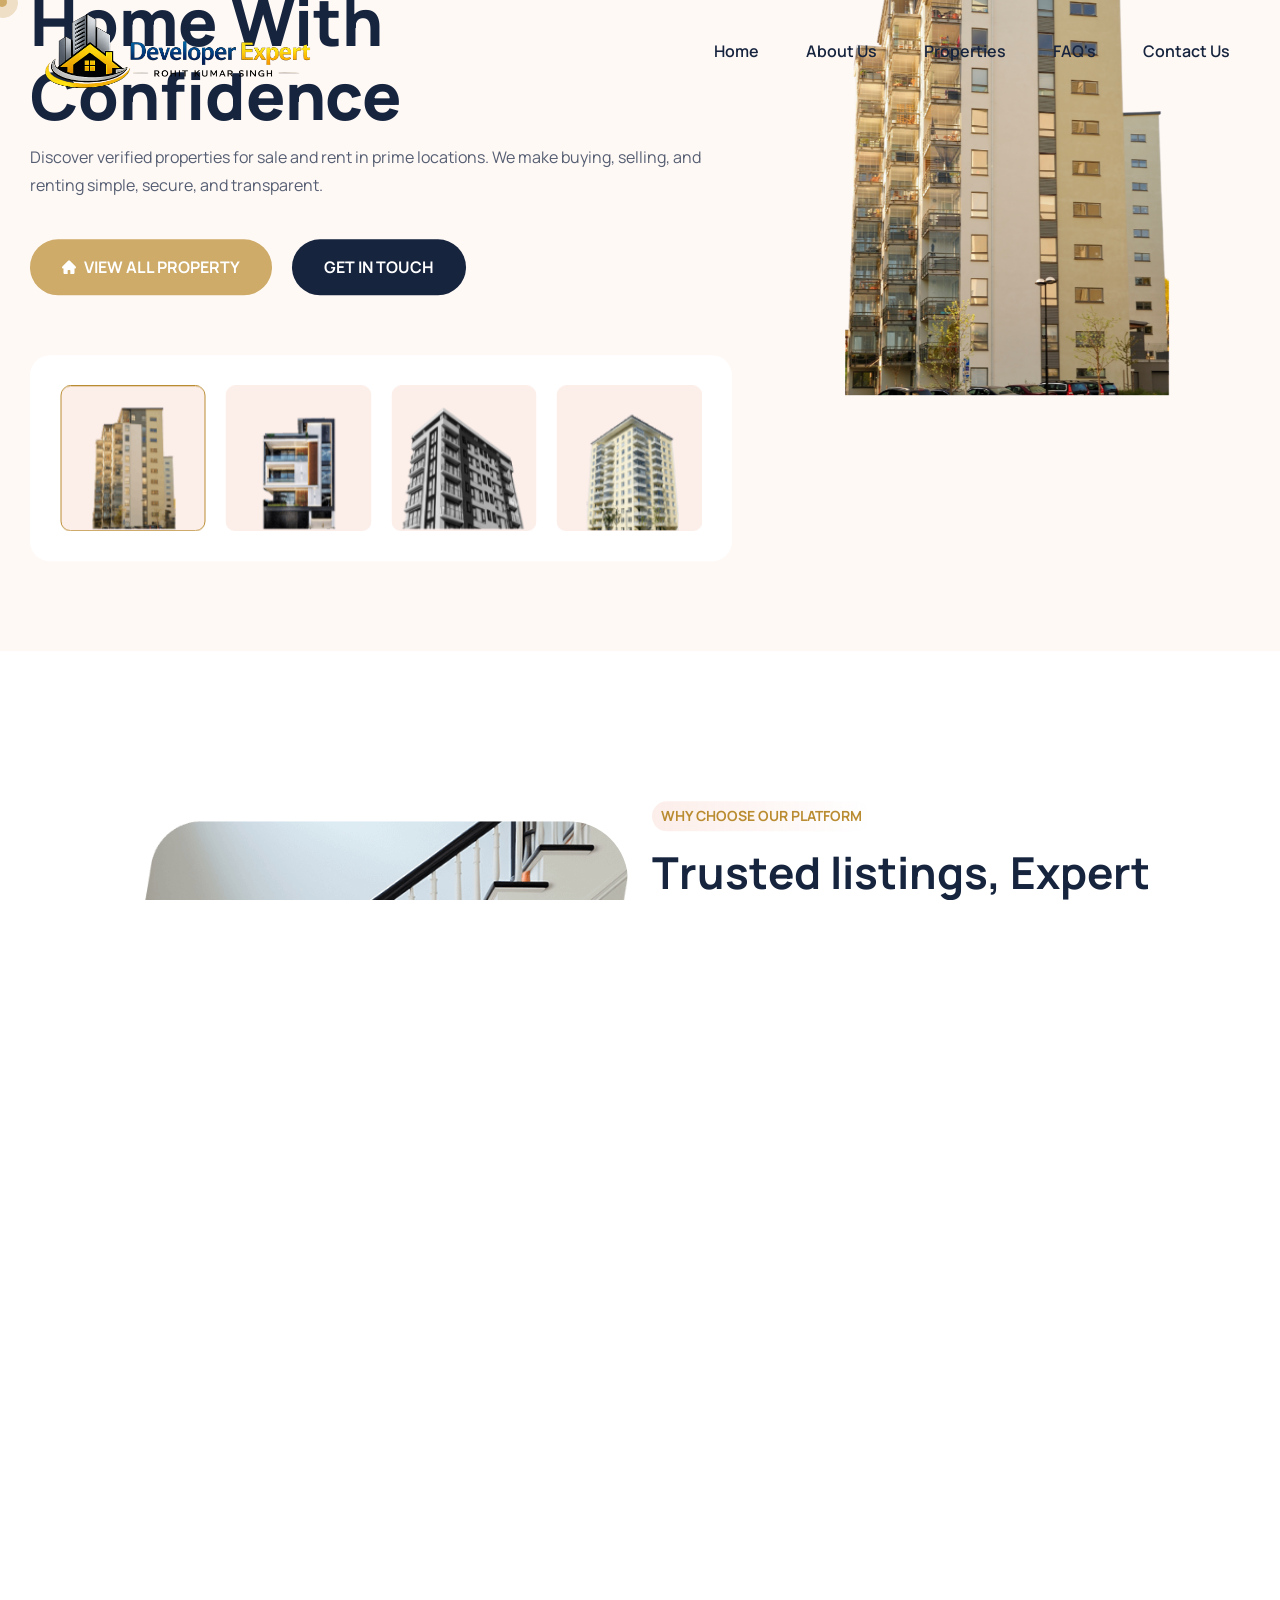
==== index.html @ ae46bd66 "Initial commit" ====
<!DOCTYPE html>
<html lang="en">
<head>
        <!-- ========== Meta Tags ========== -->
        <meta charset="UTF-8">
        <meta http-equiv="X-UA-Compatible" content="IE=edge">
        <meta name="viewport" content="width=device-width, initial-scale=1">
        <meta name="author" content="Pixel-plus">
        <meta name="description" content="Rohit Kumar Singh - Real Estate HTML Template">
        <!-- ======== Page title ============ -->
        <title>Rohit Kumar Singh - Real Estate HTML Template</title>
        <!--<< Favcion >>-->
        <link rel="shortcut icon" href="assets/img/favicon.svg">
        <!--<< Bootstrap min.css >>-->
        <link rel="stylesheet" href="assets/css/bootstrap.min.css">
        <!--<< All Min Css >>-->
        <link rel="stylesheet" href="assets/css/all.min.css">
        <!--<< Animate.css >>-->
        <link rel="stylesheet" href="assets/css/animate.css">
        <!--<< Magnific Popup.css >>-->
        <link rel="stylesheet" href="assets/css/magnific-popup.css">
        <!--<< MeanMenu.css >>-->
        <link rel="stylesheet" href="assets/css/meanmenu.css">
        <!--<< Swiper Bundle.css >>-->
        <link rel="stylesheet" href="assets/css/swiper-bundle.min.css">
        <!--<< Nice Select.css >>-->
        <link rel="stylesheet" href="assets/css/nice-select.css">
        <!--<< Flacticon.css >>-->
        <link rel="stylesheet" href="assets/css/flacticon.css">
        <!--<< Main.css >>-->
        <link rel="stylesheet" href="assets/css/main.css">
    </head>
    <body>

        <!-- Preloader Start -->
        <div id="preloader" class="preloader">
            <div class="animation-preloader">
                <div class="spinner">                
                </div>
                <div class="txt-loading">
                    <span data-text-preloader="D" class="letters-loading">
                        D
                    </span>
                    <span data-text-preloader="E" class="letters-loading">
                        E
                    </span>
                    <span data-text-preloader="V" class="letters-loading">
                        V
                    </span>
                    <span data-text-preloader="E" class="letters-loading">
                        E
                    </span>
                    <span data-text-preloader="L" class="letters-loading">
                        L
                    </span>
                    <span data-text-preloader="O" class="letters-loading">
                        O
                    </span>
                    <span data-text-preloader="P" class="letters-loading">
                        P
                    </span>
                    <span data-text-preloader="E" class="letters-loading">
                        E
                    </span>
                    <span data-text-preloader="R" class="letters-loading">
                        R
                    </span>
                </div>
                <p class="text-center">Expert - Rohit Kumar Singh</p>
            </div>
            <div class="loader">
                <div class="row">
                    <div class="col-3 loader-section section-left">
                        <div class="bg"></div>
                    </div>
                    <div class="col-3 loader-section section-left">
                        <div class="bg"></div>
                    </div>
                    <div class="col-3 loader-section section-right">
                        <div class="bg"></div>
                    </div>
                    <div class="col-3 loader-section section-right">
                        <div class="bg"></div>
                    </div>
                </div>
            </div>
        </div>
<!-- #dbb971 -->
        <!-- Back To Top Start -->
        <button id="back-top" class="back-to-top">
            <i class="fa-regular fa-arrow-up"></i>
        </button>

        <!-- GT MouseCursor Start -->
        <div class="mouseCursor cursor-outer"></div>
        <div class="mouseCursor cursor-inner"></div>

       
         <!-- Offcanvas Area Start -->
        <div class="fix-area">
            <div class="offcanvas__info">
                <div class="offcanvas__wrapper">
                    <div class="offcanvas__content">
                        <div class="offcanvas__top mb-5 d-flex justify-content-between align-items-center">
                            <div class="offcanvas__logo">
                                <a href="index.html">
                                    <img src="assets/img/logo/black-logo.svg" alt="logo-img">
                                </a>
                            </div>
                            <div class="offcanvas__close">
                                <button>
                                <i class="fas fa-times"></i>
                                </button>
                            </div>
                        </div>
                        <p class="text d-none d-xl-block">
                            <strong>Property Types:</strong> Residential, Commercial, Plots, Villas <br>
                            <strong>Target Areas:</strong>Patna, Bihta, Naubatpur, Rajgir, Muzaffarpur,Ranchi, Dehradun, Saharanpur, and New Delhi <br>
                            <strong>Project Range:</strong> ₹10 Lakh – ₹25 Crore
                        </p>
                        <div class="mobile-menu fix mb-3"></div>
                        <div class="offcanvas__contact d-xl-block">
                            <h4 class="d-xl-block">Contact Info</h4>
                            <ul class="d-xl-block">
                                <li class="d-flex align-items-center">
                                    <div class="offcanvas__contact-icon">
                                        <i class="fal fa-map-marker-alt"></i>
                                    </div>
                                    <div class="offcanvas__contact-text">
                                        <a target="_blank" href="#">501 one mall above 5th floor</a>
                                    </div>
                                </li>
                                <li class="d-flex align-items-center">
                                    <div class="offcanvas__contact-icon mr-15">
                                        <i class="fal fa-envelope"></i>
                                    </div>
                                    <div class="offcanvas__contact-text">
                                        <a href="mailto:singhrohitkumar898@gmail.com"><span class="mailto:singhrohitkumar898@gmail.com">singhrohitkumar898@gmail.com</span></a>
                                    </div>
                                </li>
                                <li class="d-flex align-items-center">
                                    <div class="offcanvas__contact-icon mr-15">
                                        <i class="far fa-phone"></i>
                                    </div>
                                    <div class="offcanvas__contact-text">
                                        <a href="tel:+919142304869">9142304869</a>
                                    </div>
                                </li>
                            </ul>
                            <div class="social-icon d-flex align-items-center">
                                <a href="#"><i class="fab fa-facebook-f"></i></a>
                                <a href="#"><i class="fab fa-twitter"></i></a>
                                <a href="#"><i class="fab fa-youtube"></i></a>
                                <a href="#"><i class="fab fa-linkedin-in"></i></a>
                            </div>
                        </div>
                    </div>
                </div>
            </div>
        </div>
        <div class="offcanvas__overlay"></div>

        <!-- Header Section Start -->
        <header id="header-sticky" class="header-1">
            <div class="container-fluid">
                <div class="mega-menu-wrapper">
                    <div class="header-main">
                        <div class="header-left">
                            <div class="logo">
                            <a href="index.html" class="header-logo">
                                <img src="assets/img/logo/black-logo.svg" alt="logo-img">
                            </a>
                            <a href="index.html" class="header-logo-2">
                                <img src="assets/img/logo/black-logo.svg" alt="logo-img">
                            </a>
                        </div>
                        </div>
                          <div class="header-right d-flex justify-content-end align-items-center">
                            <div class="mean__menu-wrapper">
                                <div class="main-menu">
                                    <nav id="mobile-menu">
                                        <ul>
                                            <li class="active">
                                                <a href="index.html">
                                                    Home 
                                                </a>
                                            </li>
                                            <li>
                                                <a href="about.html">About Us</a>
                                            </li>
                                            <li class="">
                                                    <a href="service-details.html">
                                                        Properties
                                                    </a>
                                                </li>
                                             <li class="">
                                                <a href="news-details.html">
                                                    FAQ's
                                                </a>
                                            </li>
                                            <li>
                                                <a href="contact.html">Contact Us</a>
                                            </li>
                                        </ul>
                                    </nav>
                                </div>
                             </div> 
                            <div class="header-btn">
                                <span>
                                    <i class="fa-solid fa-user-headset"></i>
                                    <a href="tel:+919142304869">9142304869</a>
                                </span>
                                <div class="header-button">
                                <a href="contact.html" class="theme-btn">
                                  <img src="assets/img/home-1/icon/house.svg" alt="img" style="filter: hue-rotate(34deg);"> Add Properties 
                                </a>
                            </div>
                            <div class="header__hamburger d-xl-none my-auto">
                                <div class="sidebar__toggle">
                                    <i class="fas fa-bars"></i>
                                </div>
                              </div>
                            </div>
                        </div>
                    </div>
                </div>
            </div>
        </header>


        
        <div id="smooth-wrapper">
            <div id="smooth-content">

                
                 <!-- Hero Section Start -->
                <section class="hero-section hero-1 fix">
                    <div class="hous-shape">
                        <img src="assets/img/home-1/hero/shape.png" alt="img">
                    </div>
                    <div class="shape-1 float-bob-y">
                        <img src="assets/img/home-1/hero/house-2.png" alt="img">
                    </div>
                    <div class="shape-2">
                        <img src="assets/img/home-1/hero/house.png" alt="img">
                    </div>
                    <div class="container-fluid">
                        <div class="row g-4">
                            <div class="col-xl-7 col-lg-6">
                                <div class="hero-content">
                                    <h1>
                                        Find Your Perfect Home with Confidence
                                    </h1>
                                    <p>
                                        Discover verified properties for sale and rent in prime locations. We make buying, selling, and renting simple, secure, and transparent.
                                    </p>
                                    <div class="hero-button">
                                        <a href="property-list.html" class="theme-btn"><img src="assets/img/home-1/icon/house.svg" alt="img"> view all property</a>
                                        <a href="contact.html" class="theme-btn style-2">get in touch</a>
                                    </div>
                                    <div class="hero-box">
                                        <div class="swiper hero-slider">
                                            <div class="swiper-wrapper">
                                                <div class="swiper-slide">
                                                    <div class="hero-image">
                                                        <img src="assets/img/home-1/hero/slide-3.png" alt="img">
                                                    </div>
                                                </div>
                                                <div class="swiper-slide">
                                                    <div class="hero-image">
                                                        <img src="assets/img/home-1/hero/slide-2.png" alt="img">
                                                    </div>
                                                </div>
                                                <div class="swiper-slide">
                                                    <div class="hero-image">
                                                        <img src="assets/img/home-1/hero/slide-1.png" alt="img">
                                                    </div>
                                                </div>
                                                <div class="swiper-slide">
                                                    <div class="hero-image">
                                                        <img src="assets/img/home-1/hero/slide-4.png" alt="img">
                                                    </div>
                                                </div>
                                            </div>
                                        </div>
                                    </div>
                                    <div class="swiper-dot">
                                        <div class="dot"></div>
                                    </div>
                                </div>
                            </div>
                            <div class="col-xl-5 col-lg-6">
                                <div class="swiper image-slider">
                                    <div class="swiper-wrapper">
                                        <div class="swiper-slide">
                                            <div class="hero-image-2">
                                                <img src="assets/img/home-1/hero/03.png" alt="img">
                                            </div>
                                        </div>
                                        <div class="swiper-slide">
                                            <div class="hero-image-2">
                                                <img src="assets/img/home-1/hero/02.png" alt="img">
                                            </div>
                                        </div>
                                        <div class="swiper-slide">
                                            <div class="hero-image-2">
                                                <img src="assets/img/home-1/hero/01.png" alt="img">
                                            </div>
                                        </div>
                                        <div class="swiper-slide">
                                            <div class="hero-image-2">
                                                <img src="assets/img/home-1/hero/04.png" alt="img">
                                            </div>
                                        </div>
                                    </div>
                                </div>
                            </div>
                        </div>
                    </div>
                </section>

                <!-- About Section Start -->
                <section class="about-section section-padding fix">
                    <div class="about-top-image">
                        <img src="assets/img/home-1/about-1.png" alt="img">
                    </div>
                    <div class="radius-shape">
                        <img src="assets/img/home-1/about-shape-2.png" alt="img">
                    </div>
                    <div class="container">
                        <div class="about-wrapper">
                            <div class="row g-4 align-items-center">
                            <div class="col-lg-6">
                                 <div class="about-image">
                                    <img src="assets/img/home-1/about-2.png" alt="img">
                                    <div class="man-image wow slideInUp" data-wow-delay="100ms" data-wow-duration="2500ms">
                                        <img src="assets/img/home-1/man.png" alt="img">
                                    </div>
                                </div>
                            </div>
                            <div class="col-lg-6">
                                <div class="about-content">
                                    <div class="video-image">
                                        <img src="assets/img/home-1/about-3.jpg" alt="img">
                                        <a href="" class="video-btn video-popup">
                                            <i class="fa-solid fa-play"></i>
                                        </a>
                                        <div class="shape">
                                            <img src="assets/img/home-1/about-shape.jpg" alt="img">
                                        </div>
                                    </div>
                                    <div class="section-title animation mb-0">
                                            <span class="sub-title">
                                               Why Choose Our Platform
                                            </span>
                                            <h2 class="gt_title_animation">
                                                Trusted listings, Expert Guidance & Real Experience
                                            </h2>
                                        </div>
                                        <p class="text">
                                            We provide verified property listings, trusted agents, and a smooth browsing experience to help you find the right property with complete confidence.
                                        </p>
                                        <div class="about-list-item">
                                            <ul class="list">
                                                <li>
                                                    <img src="assets/img/home-1/icon/cheak.svg" alt="img">
                                                    Verified Property Listings
                                                </li>
                                                <li>
                                                    <img src="assets/img/home-1/icon/cheak.svg" alt="img">
                                                    Easy Search & Filters
                                                </li>
                                            </ul>
                                            <ul class="list">
                                                <li>
                                                    <img src="assets/img/home-1/icon/cheak.svg" alt="img">
                                                    Trusted Agents
                                                </li>
                                                <li>
                                                    <img src="assets/img/home-1/icon/cheak.svg" alt="img">
                                                   Transparent Pricing
                                                </li>
                                            </ul>
                                        </div>
                                        <div class="about-button-item">
                                            <div class="about-button">
                                                <a href="about.html" class="theme-btn">more about us</a>
                                            </div>
                                            <div class="about-icon-item">
                                                <div class="icon">
                                                    <img src="assets/img/home-1/icon/call.svg" alt="img">
                                                </div>
                                                <div class="content">
                                                    <span>Call Us 24/7</span>
                                                    <h3>
                                                        <a href="tel:+919142304869">9142304869</a>
                                                    </h3>
                                                </div>
                                            </div>
                                        </div>
                                    </div>
                                </div>
                            </div>
                        </div>
                    </div>
                </section>
               
                <!-- feature Section Start -->
                <section class="feature-section section-padding fix pt-0">
                    <div class="container custom-container">
                        <div class="top-ber">
                            <img src="assets/img/home-1/line-1.png" alt="img">
                            <h2 class="gt_title_anim">Explore Property Types</h2>
                            <img src="assets/img/home-1/line-1.png" alt="img">
                        </div>
                        <div class="feature-wrapper">
                            <div class="feature-card-items  tp_fade_anim" data-delay=".1" data-fade-from="left">
                                <div class="icon">
                                    <img src="assets/img/home-1/icon/01.svg" alt="img">
                                </div>
                                <div class="content">
                                     <h3><a href="property-list.html">Commercial Space</a></h3>
                                    <span>6 Properties</span>
                                </div>
                            </div>
                            <div class="feature-card-items  tp_fade_anim" data-delay=".2" data-fade-from="left">
                                <div class="icon">
                                    <img src="assets/img/home-1/icon/02.svg" alt="img">
                                </div>
                                <div class="content">
                                    <h3><a href="property-list.html">Villas</a></h3>
                                    <span>6 Properties</span>
                                </div>
                            </div>
                            <div class="feature-card-items  tp_fade_anim" data-delay=".3" data-fade-from="left">
                                <div class="icon">
                                    <img src="assets/img/home-1/icon/03.svg" alt="img">
                                </div>
                                <div class="content">
                                     <h3><a href="property-list.html">Apartments</a></h3>
                                    <span>6 Properties</span>
                                </div>
                            </div>
                            <div class="feature-card-items  tp_fade_anim" data-delay=".4" data-fade-from="left">
                                <div class="icon">
                                    <img src="assets/img/home-1/icon/04.svg" alt="img">
                                </div>
                                <div class="content">
                                    <h3><a href="property-list.html">Office</a></h3>
                                    <span>6 Properties</span>
                                </div>
                            </div>
                            <div class="feature-card-items  tp_fade_anim" data-delay=".5" data-fade-from="left">
                                <div class="icon">
                                    <img src="assets/img/home-1/icon/05.svg" alt="img">
                                </div>
                                <div class="content">
                                    <h3>
                                        <a href="property-list.html">Land / Plot</a>
                                    </h3>
                                    <span>6 Properties</span>
                                </div>
                            </div>
                        </div>
                    </div>
                </section>

                <!-- Project Section Start -->
                <div class="project-section section-padding fix bg-cover" style="background-image: url(assets/img/home-1/project/bg.jpg);">
                    <div class="container">
                        <div class="section-title-area">
                            <div class="section-title mb-0">
                                <span class="sub-title bg-2 text-white wow fadeInUp">our selected projects</span>
                                <h2 class="gt-char-animation text-white">
                                   Our Latest Properties
                                </h2>
                            </div>
                            <div class="array-button wow fadeInUp" data-wow-delay=".5s">
                                <button class="array-prev">
                                    <i class="fa-solid fa-chevron-left"></i>
                                </button>
                                <button class="array-next">
                                    <i class="fa-solid fa-chevron-right"></i>
                                </button>
                            </div>
                        </div>
                    </div>
                    <div class="swiper project-slider">
                        <div class="swiper-wrapper">
                            <div class="swiper-slide">
                                <div class="project-card-items">
                                    <div class="project-image wrap-img-distortion">
                                        <div class="wrap-distort-canvas"></div>
                                        <img src="assets/img/home-1/project/01.jpg" alt="img">
                                    </div>
                                    <div class="project-content">
                                        <span>
                                            <i class="fa-solid fa-location-dot"></i>
                                            18 Broklyn Street, New York
                                        </span>
                                        <h3>
                                            <a href="propertie-details.html">Skyline Heights Villa</a>
                                        </h3>
                                        <ul class="list">
                                            <li>
                                                <img src="assets/img/home-1/icon/06.svg" alt="img">
                                                1860 sqft
                                            </li>
                                            <li>
                                                <img src="assets/img/home-1/icon/07.svg" alt="img">
                                                Bed 4
                                            </li>
                                            <li>
                                                <img src="assets/img/home-1/icon/08.svg" alt="img">
                                            Bath 2
                                            </li>
                                        </ul>
                                        <a href="propertie-details.html" class="theme-btn">view details</a>
                                    </div>
                                </div>
                            </div>
                            <div class="swiper-slide">
                                <div class="project-card-items">
                                    <div class="project-image wrap-img-distortion">
                                        <div class="wrap-distort-canvas"></div>
                                        <img src="assets/img/home-1/project/02.jpg" alt="img">
                                    </div>
                                    <div class="project-content">
                                        <span>
                                            <i class="fa-solid fa-location-dot"></i>
                                            18 Broklyn Street, New York
                                        </span>
                                        <h3>
                                            <a href="propertie-details.html">Skyline Heights Villa</a>
                                        </h3>
                                        <ul class="list">
                                            <li>
                                                <img src="assets/img/home-1/icon/06.svg" alt="img">
                                                1860 sqft
                                            </li>
                                            <li>
                                                <img src="assets/img/home-1/icon/07.svg" alt="img">
                                                Bed 4
                                            </li>
                                            <li>
                                                <img src="assets/img/home-1/icon/08.svg" alt="img">
                                            Bath 2
                                            </li>
                                        </ul>
                                        <a href="propertie-details.html" class="theme-btn">view details</a>
                                    </div>
                                </div>
                            </div>
                            <div class="swiper-slide">
                                <div class="project-card-items">
                                    <div class="project-image wrap-img-distortion">
                                        <div class="wrap-distort-canvas"></div>
                                        <img src="assets/img/home-1/project/03.jpg" alt="img">
                                    </div>
                                    <div class="project-content">
                                        <span>
                                            <i class="fa-solid fa-location-dot"></i>
                                            18 Broklyn Street, New York
                                        </span>
                                        <h3>
                                            <a href="propertie-details.html">Sunset View Apartments</a>
                                        </h3>
                                        <ul class="list">
                                            <li>
                                                <img src="assets/img/home-1/icon/06.svg" alt="img">
                                                1860 sqft
                                            </li>
                                            <li>
                                                <img src="assets/img/home-1/icon/07.svg" alt="img">
                                                Bed 4
                                            </li>
                                            <li>
                                                <img src="assets/img/home-1/icon/08.svg" alt="img">
                                            Bath 2
                                            </li>
                                        </ul>
                                        <a href="propertie-details.html" class="theme-btn">view details</a>
                                    </div>
                                </div>
                            </div>
                            <div class="swiper-slide">
                                <div class="project-card-items">
                                    <div class="project-image wrap-img-distortion">
                                        <div class="wrap-distort-canvas"></div>
                                        <img src="assets/img/home-1/project/04.jpg" alt="img">
                                    </div>
                                    <div class="project-content">
                                        <span>
                                            <i class="fa-solid fa-location-dot"></i>
                                            18 Broklyn Street, New York
                                        </span>
                                        <h3>
                                            <a href="propertie-details.html">Palm Grove Villas Apartments</a>
                                        </h3>
                                        <ul class="list">
                                            <li>
                                                <img src="assets/img/home-1/icon/06.svg" alt="img">
                                                1860 sqft
                                            </li>
                                            <li>
                                                <img src="assets/img/home-1/icon/07.svg" alt="img">
                                                Bed 4
                                            </li>
                                            <li>
                                                <img src="assets/img/home-1/icon/08.svg" alt="img">
                                            Bath 2
                                            </li>
                                        </ul>
                                        <a href="propertie-details.html" class="theme-btn">view details</a>
                                    </div>
                                </div>
                            </div>
                            <div class="swiper-slide">
                                <div class="project-card-items">
                                    <div class="project-image wrap-img-distortion">
                                        <div class="wrap-distort-canvas"></div>
                                        <img src="assets/img/home-1/project/05.jpg" alt="img">
                                    </div>
                                    <div class="project-content">
                                        <span>
                                            <i class="fa-solid fa-location-dot"></i>
                                            18 Broklyn Street, New York
                                        </span>
                                        <h3>
                                            <a href="propertie-details.html">Central Park Towers</a>
                                        </h3>
                                        <ul class="list">
                                            <li>
                                                <img src="assets/img/home-1/icon/06.svg" alt="img">
                                                1860 sqft
                                            </li>
                                            <li>
                                                <img src="assets/img/home-1/icon/07.svg" alt="img">
                                                Bed 4
                                            </li>
                                            <li>
                                                <img src="assets/img/home-1/icon/08.svg" alt="img">
                                            Bath 2
                                            </li>
                                        </ul>
                                        <a href="propertie-details.html" class="theme-btn">view details</a>
                                    </div>
                                </div>
                            </div>
                        </div>
                    </div>
                </div>

                <!-- our-Commitment Section Start -->
                <section class="our-commitment-section section-padding fix">
                    <div class="container">
                        <div class="commitment-wrapper">
                            <div class="radius-shape">
                                <img src="assets/img/home-1/radius.png" alt="img" style="filter: hue-rotate(34deg);">
                            </div>
                            <div class="commitment-image gt_title_anim">
                                <img src="assets/img/home-1/building.png" alt="img">
                            </div>
                            <div class="row">
                                <div class="col-xl-6 col-lg-5">
                                </div>
                                <div class="col-xl-6 col-lg-7">
                                    <div class="commitment-content">
                                        <div class="section-title mb-0">
                                            <span class="sub-title wow fadeInUp">our selected projects</span>
                                            <h2 class="gt-char-animation">
                                            Experience with The <br> Most Reliable Servcies
                                            </h2>
                                        </div>
                                        <div class="commitment-item">
                                            <div class="commitment-box gt_title_anim">
                                                <h3>01</h3>
                                                <h4>
                                                    Customer-Centered
                                                    Approach
                                                </h4>
                                            </div>
                                            <div class="commitment-box gt_title_anim">
                                                <h3>02</h3>
                                                <h4>
                                                    Ethical Business
                                                    Practices
                                                </h4>
                                            </div>
                                        </div>
                                        <div class="commitment-item">
                                            <div class="commitment-box gt_title_anim">
                                                <h3>03</h3>
                                                <h4>
                                                    Skilled & Collaborative
                                                    Team
                                                </h4>
                                            </div>
                                            <div class="commitment-box gt_title_anim">
                                                <h3>04</h3>
                                                <h4>
                                                    Inclusive & Respectful
                                                    Culture
                                                </h4>
                                            </div>
                                        </div>
                                    </div>
                                </div>
                            </div>
                        </div>
                    </div>
                </section>

                <!-- Service Section Start -->
                <section class="service-section fix bg-cover" style="background-image: url(assets/img/home-1/service-bg.jpg);">
                    <div class="container">
                        <div class="section-title-area">
                            <div class="section-title mb-0">
                                <span class="sub-title wow fadeInUp">what we offer</span>
                                <h2 class="gt-char-animation">
                                   Take A Quick Look At <br> The Services We Offer
                                </h2>
                            </div>
                            <a href="service-details.html" class="theme-btn">view all services</a>
                        </div>
                        <div class="service-wrapper">
                            <div class="row">
                                <div class="col-xl-4 col-lg-6 col-md-6">
                                    <div class="service-card-items">
                                        <div class="service-image">
                                            <img src="assets/img/home-1/service-1.jpg" alt="img">
                                            <a href="service-details.html" class="icon">
                                                <i class="fa-solid fa-chevron-right"></i>
                                            </a>
                                            <span class="pxl-icon-item"> 
                                                <svg xmlns="http://www.w3.org/2000/svg" width="58" height="58" viewBox="0 0 28 28" fill="none"><path d="M0 0V28C0 15 11.5 0 27.5 0H0Z" fill="currentcolor"></path></svg> 
                                            </span>
                                            <span class="pxl-icon-item-2"> 
                                                <svg xmlns="http://www.w3.org/2000/svg" width="58" height="58" viewBox="0 0 28 28" fill="none"><path d="M0 0V28C0 15 11.5 0 27.5 0H0Z" fill="currentcolor"></path></svg> 
                                            </span>
                                        </div>
                                        <div class="service-content">
                                            <h3>
                                                <a href="service-details.html">Real Estate Consultancy</a>
                                            </h3>
                                            <p>
                                                We assist clients in buying and selling residential and commercial properties with ease. Our team provides accurate property valuation.
                                            </p>
                                        </div>
                                    </div>
                                </div>
                                <div class="col-xl-4 col-lg-6 col-md-6">
                                    <div class="service-card-items">
                                        <div class="service-image">
                                            <img src="assets/img/home-1/service-2.jpg" alt="img">
                                            <a href="service-details.html" class="icon">
                                                <i class="fa-solid fa-chevron-right"></i>
                                            </a>
                                            <span class="pxl-icon-item"> 
                                                <svg xmlns="http://www.w3.org/2000/svg" width="58" height="58" viewBox="0 0 28 28" fill="none"><path d="M0 0V28C0 15 11.5 0 27.5 0H0Z" fill="currentcolor"></path></svg> 
                                            </span>
                                            <span class="pxl-icon-item-2"> 
                                                <svg xmlns="http://www.w3.org/2000/svg" width="58" height="58" viewBox="0 0 28 28" fill="none"><path d="M0 0V28C0 15 11.5 0 27.5 0H0Z" fill="currentcolor"></path></svg> 
                                            </span>
                                        </div>
                                        <div class="service-content">
                                            <h3>
                                                <a href="service-details.html">Property Management</a>
                                            </h3>
                                            <p>
                                                We assist clients in buying and selling residential and commercial properties with ease. Our team provides accurate property valuation.
                                            </p>
                                        </div>
                                    </div>
                                </div>
                                <div class="col-xl-4 col-lg-6 col-md-6">
                                    <div class="service-card-items">
                                        <div class="service-image">
                                            <img src="assets/img/home-1/service-3.jpg" alt="img">
                                            <a href="service-details.html" class="icon">
                                                <i class="fa-solid fa-chevron-right"></i>
                                            </a>
                                            <span class="pxl-icon-item"> 
                                                <svg xmlns="http://www.w3.org/2000/svg" width="58" height="58" viewBox="0 0 28 28" fill="none"><path d="M0 0V28C0 15 11.5 0 27.5 0H0Z" fill="currentcolor"></path></svg> 
                                            </span>
                                            <span class="pxl-icon-item-2"> 
                                                <svg xmlns="http://www.w3.org/2000/svg" width="58" height="58" viewBox="0 0 28 28" fill="none"><path d="M0 0V28C0 15 11.5 0 27.5 0H0Z" fill="currentcolor"></path></svg> 
                                            </span>
                                        </div>
                                        <div class="service-content">
                                            <h3>
                                                <a href="service-details.html">Property Buying & Selling</a>
                                            </h3>
                                            <p>
                                                We assist clients in buying and selling residential and commercial properties with ease. Our team provides accurate property valuation.
                                            </p>
                                        </div>
                                    </div>
                                </div>
                            </div>
                            <div class="counter-wrapper">
                                <div class="line-shape">
                                    <img src="assets/img/home-1/line-shape.png" alt="img">
                                </div>
                                <div class="counter-item">
                                    <h4><span class="count">15</span>+</h4>
                                    <p>Years Of Experience </p>
                                </div>
                                <div class="counter-item style-2">
                                    <h4><span class="count">150</span>k</h4>
                                    <p>Satisficed Clients</p>
                                </div>
                                <div class="counter-item style-2">
                                    <h4><span class="count">21</span>+</h4>
                                    <p>Luxury Houses</p>
                                </div>
                                <div class="counter-item style-2">
                                    <h4><span class="count">20</span>k</h4>
                                    <p>Featured Projects</p>
                                </div>
                            </div>
                            <h2 class="text-center text-white gt_title_anim">
                                Modern Lifestyle Enhanced with <br> Premium Amenities
                            </h2>
                            <div class="client-capsule-wrapper-box" data-t-throwable-scene="true">
                            <div class="client-capsule-wrapper">
                                <p class="client-item" data-t-throwable-el>
                                <span class="client-box color-theme bg-white">24/7 Security</span>
                                </p>
                                <p class="client-item" data-t-throwable-el>
                                <span class="client-box bg-theme">Lounge Area</span>
                                </p>
                                <p class="client-item" data-t-throwable-el>
                                  <span class="client-box bg-theme">Fitness Center</span>
                                </p>
                                <p class="client-item" data-t-throwable-el>
                                  <span class="client-box color-theme bg-white">Community Hall</span>
                                </p>
                                <p class="client-item" data-t-throwable-el>
                                  <span class="client-box color-theme bg-white">Wi-Fi Access</span>
                                </p>
                                <p class="client-item" data-t-throwable-el>
                                  <span class="client-box bg-theme">CCTV Surveillance</span>
                                </p>
                                <p class="client-item" data-t-throwable-el>
                                  <span class="client-box bg-theme">High-Speed Internet</span>
                                </p>
                                <p class="client-item" data-t-throwable-el>
                                  <span class="client-box color-theme bg-white">Parking Facilities</span>
                                </p>
                                <p class="client-item" data-t-throwable-el>
                                  <span class="client-box bg-theme">Power Backup System</span>
                                </p>
                                <p class="client-item" data-t-throwable-el>
                                  <span class="client-box color-theme bg-white">Rooftop Garden</span>
                                </p>
                            </div>
                         </div>
                        </div>
                    </div>
                </section>

                 <!-- Propertie Section Start -->
                <section class="propertie-section fix section-padding section-bg">
                    <div class="container">
                    <div class="section-title-area">
                            <div class="section-title">
                            <span class="sub-title wow fadeInUp">Our List Off Propertise</span>
                                <h2 class="gt-char-animation">
                                    Find Homes Near You
                                </h2>
                            </div>
                            <a href="propertie.html" class="theme-btn wow fadeInUp" data-wow-delay=".5s">
                               <img src="assets/img/home-1/icon/house.svg" alt="img"> View All PROPERTIES 
                            </a>
                    </div>
                    </div>
                    <div class="propertie-wrapper">
                        <div class="swiper propertie-slider1">
                            <div class="swiper-wrapper">
                                <div class="swiper-slide">
                                    <div class="propertie-box-image">
                                        <img src="assets/img/home-1/propertie/propertie-image-01.jpg" alt="img">
                                        <img src="assets/img/home-1/propertie/propertie-image-01.jpg" alt="img">
                                        <div class="propertie-content-item">
                                            <div class="propertie-title">
                                                <span>13 Properties</span>
                                                <h3><a href="project-details.html">New York</a></h3>
                                            </div>
                                            <a href="project-details.html" class="link-btn">
                                                View Details <i class="flaticon-home"></i>
                                            </a>
                                        </div>
                                    </div>
                                </div>
                                <div class="swiper-slide">
                                    <div class="propertie-box-image">
                                        <img src="assets/img/home-1/propertie/propertie-image-02.jpg" alt="img">
                                        <img src="assets/img/home-1/propertie/propertie-image-02.jpg" alt="img">
                                        <div class="propertie-content-item">
                                            <div class="propertie-title">
                                                <span>13 Properties</span>
                                                <h3><a href="project-details.html">New York</a></h3>
                                            </div>
                                            <a href="project-details.html" class="link-btn">
                                                View Details <i class="flaticon-home"></i>
                                            </a>
                                        </div>
                                    </div>
                                </div>
                                <div class="swiper-slide">
                                    <div class="propertie-box-image">
                                        <img src="assets/img/home-1/propertie/propertie-image-03.jpg" alt="img">
                                        <img src="assets/img/home-1/propertie/propertie-image-03.jpg" alt="img">
                                        <div class="propertie-content-item">
                                            <div class="propertie-title">
                                                <span>13 Properties</span>
                                                <h3><a href="project-details.html">New York</a></h3>
                                            </div>
                                            <a href="project-details.html" class="link-btn">
                                                View Details <i class="flaticon-home"></i>
                                            </a>
                                        </div>
                                    </div>
                                </div>
                            </div>
                        </div>
                        <div class="swiper propertie-slider2">
                            <div class="swiper-wrapper">
                                <div class="swiper-slide">
                                    <div class="propertie-box-image">
                                        <img src="assets/img/home-1/propertie/propertie-image-04.jpg" alt="img">
                                        <img src="assets/img/home-1/propertie/propertie-image-04.jpg" alt="img">
                                        <div class="propertie-content-item">
                                            <div class="propertie-title">
                                                <span>13 Properties</span>
                                                <h3><a href="project-details.html">New York</a></h3>
                                            </div>
                                            <a href="project-details.html" class="link-btn">
                                                View Details <i class="flaticon-home"></i>
                                            </a>
                                        </div>
                                    </div>
                                </div>
                                <div class="swiper-slide">
                                    <div class="propertie-box-image">
                                        <img src="assets/img/home-1/propertie/propertie-image-05.jpg" alt="img">
                                        <img src="assets/img/home-1/propertie/propertie-image-05.jpg" alt="img">
                                        <div class="propertie-content-item">
                                            <div class="propertie-title">
                                                <span>13 Properties</span>
                                                <h3><a href="project-details.html">New York</a></h3>
                                            </div>
                                            <a href="project-details.html" class="link-btn">
                                                View Details <i class="flaticon-home"></i>
                                            </a>
                                        </div>
                                    </div>
                                </div>
                                <div class="swiper-slide">
                                    <div class="propertie-box-image">
                                        <img src="assets/img/home-1/propertie/propertie-image-06.jpg" alt="img">
                                        <img src="assets/img/home-1/propertie/propertie-image-06.jpg" alt="img">
                                        <div class="propertie-content-item">
                                            <div class="propertie-title">
                                                <span>13 Properties</span>
                                                <h3><a href="project-details.html">New York</a></h3>
                                            </div>
                                            <a href="project-details.html" class="link-btn">
                                                View Details <i class="flaticon-home"></i>
                                            </a>
                                        </div>
                                    </div>
                                </div>
                                <div class="swiper-slide">
                                    <div class="propertie-box-image">
                                        <img src="assets/img/home-1/propertie/propertie-image-07.jpg" alt="img">
                                        <img src="assets/img/home-1/propertie/propertie-image-07.jpg" alt="img">
                                        <div class="propertie-content-item">
                                            <div class="propertie-title">
                                                <span>13 Properties</span>
                                                <h3><a href="project-details.html">New York</a></h3>
                                            </div>
                                            <a href="project-details.html" class="link-btn">
                                                View Details <i class="flaticon-home"></i>
                                            </a>
                                        </div>
                                    </div>
                                </div>
                            </div>
                        </div>
                    </div>
                </section>

                <!-- Team Section Start -->
                <section class="team-section fix section-padding section-bg-2">
                    <div class="container">
                        <div class="section-title text-center">
                            <span class="sub-title bg-2 text-white wow fadeInUp">Luxury Trust Team</span>
                                <h2 class="text-white gt-char-animation">
                                  Our Real Estate Experts
                                </h2>
                            </div>
                            <div class="swiper team-slider">
                                <div class="swiper-wrapper">
                                    <div class="swiper-slide">
                                        <div class="team-thumb-items">
                                            <img src="assets/img/home-1/team/team-01.jpg" alt="img">
                                            <div class="team-content">
                                                <h3><a href="team-details.html">Sohel Tanvir</a></h3>
                                                <p>Founder & CEO</p>
                                            </div>
                                        </div>
                                    </div>
                                    <div class="swiper-slide">
                                        <div class="team-thumb-items">
                                            <img src="assets/img/home-1/team/team-02.jpg" alt="img">
                                            <div class="team-content">
                                                <h3><a href="team-details.html">Sohel Tanvir</a></h3>
                                                <p>Founder & CEO</p>
                                            </div>
                                        </div>
                                    </div>
                                    <div class="swiper-slide">
                                        <div class="team-thumb-items">
                                            <img src="assets/img/home-1/team/team-03.jpg" alt="img">
                                            <div class="team-content">
                                                <h3><a href="team-details.html">Sohel Tanvir</a></h3>
                                                <p>Founder & CEO</p>
                                            </div>
                                        </div>
                                    </div>
                                </div>
                            </div>
                            <div class="array-button justify-content-center mt-5">
                             <button class="array-prev"><i class="fa-solid fa-chevron-left"></i></button>
                             <button class="array-next"><i class="fa-solid fa-chevron-right"></i></button>
                        </div>
                    </div>
                </section>
                
                <!-- GT Testimonial Section Start -->
                <section class="testimonial-section section-padding fix section-bg">
                    <div class="container">
                        <div class="section-title text-center">
                            <span class="sub-title wow fadeInUp">customer testimonials</span>
                            <h2 class="gt-char-animation">
                                Hear from Happy <br> Homeowners
                            </h2>
                        </div>
                    </div>
                    <div class="array-button">
                        <button class="array-prev"><i class="fa-solid fa-chevron-left"></i></button>
                        <button class="array-next"><i class="fa-solid fa-chevron-right"></i></button>
                    </div>
                    <div class="swiper testimonial-slider">
                        <div class="swiper-wrapper">
                            <div class="swiper-slide">
                                <div class="testimonial-box-item">
                                    <div class="info-item">
                                        <img src="assets/img/home-1/client-1.jpg" alt="img">
                                        <div class="content">
                                            <h3>Dianne Russell</h3>
                                            <span>Brand Manager</span>
                                        </div>
                                    </div>
                                    <p>
                                        “Businesses to thrive in changing digital world. With over a decade systems that drive growth an efficiency. From IT consulting. Businesses to thrive in changing digital world. With over a decade systems that drive.”
                                    </p>
                                    <div class="star">
                                        <i class="fa-solid fa-star"></i>
                                        <i class="fa-solid fa-star"></i>
                                        <i class="fa-solid fa-star"></i>
                                        <i class="fa-solid fa-star"></i>
                                        <i class="fa-solid fa-star"></i>
                                    </div>
                                </div>
                            </div>
                            <div class="swiper-slide">
                                <div class="testimonial-box-item">
                                    <div class="info-item">
                                        <img src="assets/img/home-1/client-1.jpg" alt="img">
                                        <div class="content">
                                            <h3>Dianne Russell</h3>
                                            <span>Brand Manager</span>
                                        </div>
                                    </div>
                                    <p>
                                        “Businesses to thrive in changing digital world. With over a decade systems that drive growth an efficiency. From IT consulting. Businesses to thrive in changing digital world. With over a decade systems that drive.”
                                    </p>
                                    <div class="star">
                                        <i class="fa-solid fa-star"></i>
                                        <i class="fa-solid fa-star"></i>
                                        <i class="fa-solid fa-star"></i>
                                        <i class="fa-solid fa-star"></i>
                                        <i class="fa-solid fa-star"></i>
                                    </div>
                                </div>
                            </div>
                            <div class="swiper-slide">
                                <div class="testimonial-box-item">
                                    <div class="info-item">
                                        <img src="assets/img/home-1/client-3.jpg" alt="img">
                                        <div class="content">
                                            <h3>Dianne Russell</h3>
                                            <span>Brand Manager</span>
                                        </div>
                                    </div>
                                    <p>
                                        “Businesses to thrive in changing digital world. With over a decade systems that drive growth an efficiency. From IT consulting. Businesses to thrive in changing digital world. With over a decade systems that drive.”
                                    </p>
                                    <div class="star">
                                        <i class="fa-solid fa-star"></i>
                                        <i class="fa-solid fa-star"></i>
                                        <i class="fa-solid fa-star"></i>
                                        <i class="fa-solid fa-star"></i>
                                        <i class="fa-solid fa-star"></i>
                                    </div>
                                </div>
                            </div>
                            <div class="swiper-slide">
                                <div class="testimonial-box-item">
                                    <div class="info-item">
                                        <img src="assets/img/home-1/client-2.jpg" alt="img">
                                        <div class="content">
                                            <h3>Dianne Russell</h3>
                                            <span>Brand Manager</span>
                                        </div>
                                    </div>
                                    <p>
                                        “Businesses to thrive in changing digital world. With over a decade systems that drive growth an efficiency. From IT consulting. Businesses to thrive in changing digital world. With over a decade systems that drive.”
                                    </p>
                                    <div class="star">
                                        <i class="fa-solid fa-star"></i>
                                        <i class="fa-solid fa-star"></i>
                                        <i class="fa-solid fa-star"></i>
                                        <i class="fa-solid fa-star"></i>
                                        <i class="fa-solid fa-star"></i>
                                    </div>
                                </div>
                            </div>
                        </div>
                         <div class="swiper-dot">
                            <div class="dot"></div>
                        </div>
                    </div>
                </section>

                <!-- News Section Start -->
                <section class="news-section section-padding fix">
                    <div class="container">
                        <div class="section-title-area">
                            <div class="section-title mb-0">
                                <span class="sub-title wow fadeInUp">Real Estate Insights</span>
                                <h2 class="gt-char-animation">
                                  Property News & Updates
                                </h2>
                            </div>
                            <a href="service-details.html" class="theme-btn">view all services</a>
                        </div>
                        <div class="row">
                            <div class="col-xl-4 col-lg-6 col-md-6 wow fadeInUp" data-wow-delay=".3s">
                                <div class="news-box-items">
                                    <div class="thumb">
                                        <img src="assets/img/home-1/news-1.jpg" alt="img">
                                        <img src="assets/img/home-1/news-1.jpg" alt="img">
                                    </div>
                                    <div class="content">
                                        <ul class="list">
                                            <li>
                                                <i class="fa-solid fa-calendar-days"></i>
                                                April 12, 2026
                                            </li>
                                            <li>
                                            Tips & Tricks
                                            </li>
                                        </ul>
                                        <h3>
                                            <a href="news-details.html">How to Stage Your Home to Sell Faster</a>
                                        </h3>
                                        <a href="news-details.html" class="theme-btn">Read More <i class="fa-solid fa-arrow-right"></i></a>
                                    </div>
                                </div>
                            </div>
                            <div class="col-xl-4 col-lg-6 col-md-6 wow fadeInUp" data-wow-delay=".3s">
                                <div class="news-box-items">
                                    <div class="thumb">
                                        <img src="assets/img/home-1/news-2.jpg" alt="img">
                                        <img src="assets/img/home-1/news-2.jpg" alt="img">
                                    </div>
                                    <div class="content">
                                        <ul class="list">
                                            <li>
                                                <i class="fa-solid fa-calendar-days"></i>
                                                April 12, 2026
                                            </li>
                                            <li>
                                            Tips & Tricks
                                            </li>
                                        </ul>
                                        <h3>
                                            <a href="news-details.html">Buying vs. Renting – Which Is Right for You?</a>
                                        </h3>
                                        <a href="news-details.html" class="theme-btn">Read More <i class="fa-solid fa-arrow-right"></i></a>
                                    </div>
                                </div>
                            </div>
                            <div class="col-xl-4 col-lg-6 col-md-6 wow fadeInUp" data-wow-delay=".3s">
                                <div class="news-box-items">
                                    <div class="thumb">
                                        <img src="assets/img/home-1/news-3.jpg" alt="img">
                                        <img src="assets/img/home-1/news-3.jpg" alt="img">
                                    </div>
                                    <div class="content">
                                        <ul class="list">
                                            <li>
                                                <i class="fa-solid fa-calendar-days"></i>
                                                April 12, 2026
                                            </li>
                                            <li>
                                            Tips & Tricks
                                            </li>
                                        </ul>
                                        <h3>
                                            <a href="news-details.html">Why London Is a Great Place to Settle Down</a>
                                        </h3>
                                        <a href="news-details.html" class="theme-btn">Read More <i class="fa-solid fa-arrow-right"></i></a>
                                    </div>
                                </div>
                            </div>
                        </div>
                    </div>
                </section>

                 <!-- Contact Section Start -->
                <section class="contact-section fix">
                    <div class="container">
                        <div class="contact-wrapper">
                            <div class="row">
                                <div class="col-lg-6"></div>
                                <div class="col-lg-6">
                                    <div class="contact-content">
                                        <div class="section-title">
                                            <span class="text-white sub-title wow fadeInUp">Book Appointment</span>
                                            <h2 class="text-white wow fadeInUp" data-wow-delay=".3s">Send Us Message</h2>
                                        </div>
                                        <form action="#">
                                            <div class="row g-4">
                                                <div class="col-lg-6 wow fadeInUp" data-wow-delay=".2s">
                                                    <div class="form-clt">
                                                        <input type="text" name="name" id="name" placeholder="Full Name">
                                                    </div>
                                                </div>
                                                <div class="col-lg-6 wow fadeInUp" data-wow-delay=".4s">
                                                    <div class="form-clt">
                                                        <input type="text" name="email" id="email" placeholder="Email address">
                                                    </div>
                                                </div>
                                                <div class="col-lg-12 wow fadeInUp" data-wow-delay=".2s">
                                                    <div class="form-clt">
                                                        <div class="form">
                                                            <select class="single-select w-100">
                                                                <option>Real Estate</option>
                                                                <option>Property management</option>
                                                                <option>Market analysis</option>
                                                                <option>Home interior</option>
                                                            </select>
                                                        </div>
                                                    </div>
                                                </div>
                                                <div class="col-lg-12 wow fadeInUp" data-wow-delay=".6s">
                                                    <div class="form-clt">
                                                    <textarea name="message" id="message" placeholder="Message Here*"></textarea>
                                                    </div>
                                                </div>
                                                <div class="col-lg-12 wow fadeInUp" data-wow-delay=".2s">
                                                    <button class="theme-btn" type="submit">
                                                        Send Message
                                                    </button>
                                                </div>
                                            </div>
                                        </form>
                                    </div>
                                </div>
                            </div>
                        </div>
                    </div>
                    <div class="googpemap">
                        <iframe src="https://www.google.com/maps/embed?pb=!1m18!1m12!1m3!1d6678.7619084840835!2d144.9618311901502!3d-37.81450084255415!2m3!1f0!2f0!3f0!3m2!1i1024!2i768!4f13.1!3m3!1m2!1s0x6ad642b4758afc1d%3A0x3119cc820fdfc62e!2sEnvato!5e0!3m2!1sen!2sbd!4v1641984054261!5m2!1sen!2sbd" style="border:0;" allowfullscreen="" loading="lazy"></iframe>
                    </div>
                </section>
               
                 <!-- Footer Section Start -->
                <footer class="footer-section header-bg fix">
                    <div class="footer-shape">
                        <img src="assets/img/footer-shape.png" alt="img">
                    </div>
                    <div class="container">
                        <div class="footer-widget-wrapper">
                            <div class="row">
                               <div class="col-xl-4 col-md-6 col-lg-3 wow fadeInUp" data-wow-delay=".2s">
                                  <div class="single-footer-widget">
                                      <div class="widget-title">
                                         <a href="index.html">
                                            <img src="assets/img/logo/white-logo.svg" alt="img">
                                          </a>
                                      </div>
                                      <div class="footer-content">
                                        <p>
                                            <strong>Property Types:</strong> Residential, Commercial, Plots, Villas <br>
                            <strong>Target Areas:</strong>Patna, Bihta, Naubatpur, Rajgir, Muzaffarpur,Ranchi, Dehradun, Saharanpur, and New Delhi <br>
                            <strong>Project Range:</strong> ₹10 Lakh – ₹25 Crore
                                        </p>
                                        <div class="social-icon">
                                            <a href="#"><i class="fab fa-facebook-f"></i></a>
                                            <a href="#"><i class="fab fa-twitter"></i></a>
                                            <a href="#"><i class="fa-brands fa-linkedin-in"></i></a>
                                            <a href="#"><i class="fa-brands fa-youtube"></i></a>
                                        </div>
                                      </div>
                                  </div>
                               </div>
                               <div class="col-xl-2 ps-lg-5 col-md-6 col-lg-3 wow fadeInUp" data-wow-delay=".4s">
                                  <div class="single-footer-widget">
                                    <div class="widget-title">
                                        <h3>useful links</h3>
                                    </div>
                                    <ul class="list-area">
                                            <li>
                                                <a href="index.html">
                                                    Home
                                                </a>
                                            </li>
                                            <li>
                                                <a href="about.html">
                                                    About us
                                                </a>
                                            </li>
                                            <li>
                                                <a href="service-details.html">
                                                    services
                                                </a>
                                            </li>
                                            <li>
                                                <a href="news-details.html">
                                                    news
                                                </a>
                                            </li>
                                            <li>
                                                <a href="contact.html">
                                                    contact us
                                                </a>
                                            </li>
                                        </ul>
                                  </div>
                               </div>
                               <div class="col-xl-3 ps-lg-5 col-md-6 col-lg-3 wow fadeInUp" data-wow-delay=".6s">
                                  <div class="single-footer-widget">
                                    <div class="widget-title">
                                        <h3>our Properties</h3>
                                    </div>
                                    <ul class="list-area">
                                            <li>
                                                <a href="propertie-details.html">
                                                    Skyline Heights Villa
                                                </a>
                                            </li>
                                            <li>
                                                 <a href="propertie-details.html">
                                                    Sunset View Apartments
                                                </a>
                                            </li>
                                            <li>
                                                 <a href="propertie-details.html">
                                                   Central Park Towers
                                                </a>
                                            </li>
                                            <li>
                                                 <a href="propertie-details.html">
                                                    Royal palace
                                                </a>
                                            </li>
                                            <li>
                                                <a href="propertie-details.html">
                                                    Golden Pearl
                                                </a>
                                            </li>
                                        </ul>
                                  </div>
                               </div>
                               <div class="col-xl-3 col-md-6 col-lg-3 wow fadeInUp" data-wow-delay=".8s">
                                  <div class="single-footer-widget">
                                    <div class="widget-title">
                                        <h3>contact us</h3>
                                    </div>
                                    <div class="contact-content">
                                        <span>501 one mall above 5th floor</span>
                                        <span class="mb-0">
                                            <a href="tel:9142304869">9142304869</a>
                                        </span>
                                    </div>
                                  </div>
                               </div>
                            </div>
                        </div>
                        <div class="footer-bottom">
                         <p class="wow fadeInUp" data-wow-delay=".3sgit">© Rohit Kumar Singh. 2026. All Rights Reserved.</p>
                    </div>
                    </div>
                </footer>

            </div>
        </div>

       

        
        <!--<< All JS Plugins >>-->
        <script src="assets/js/jquery-3.7.1.min.js"></script>
        <!--<< Viewport Js >>-->
        <script src="assets/js/viewport.jquery.js"></script>
        <!--<< Bootstrap Js >>-->
        <script src="assets/js/bootstrap.bundle.min.js"></script>
        <!--<< Gsap Min Js >>-->
        <script src="assets/js/gsap.min.js"></script>
        <!--<< ScrollTrigger Min Js >>-->
        <script src="assets/js/ScrollTrigger.min.js"></script>
        <!--<< ScrollSmoother Min Js >>-->
        <script src="assets/js/ScrollSmoother.min.js"></script>
        <!--<< ScrollToPlugin Min Js >>-->
        <script src="assets/js/ScrollToPlugin.min.js"></script>
        <!--<< SplitText Min Js >>-->
        <script src="assets/js/SplitText.min.js"></script>
        <!--<< TextPlugin Min Js >>-->
        <script src="assets/js/TextPlugin.js"></script>
         <!--<< Chroma Min Js >>-->
        <script src="assets/js/chroma.min.js"></script>
        <!--<< nice-selec Js >>-->
        <script src="assets/js/jquery.nice-select.min.js"></script>
        <!--<< Waypoints Js >>-->
        <script src="assets/js/jquery.waypoints.js"></script>
        <!--<< Counterup Js >>-->
        <script src="assets/js/jquery.counterup.min.js"></script>
        <!--<< Swiper Slider Js >>-->
        <script src="assets/js/swiper-bundle.min.js"></script>
        <!--<< MeanMenu Js >>-->
        <script src="assets/js/jquery.meanmenu.min.js"></script>
        <!--<< Parallaxie Js >>-->
        <script src="assets/js/parallaxie.js"></script>
        <!--<< Magnific Popup Js >>-->
        <script src="assets/js/jquery.magnific-popup.min.js"></script>
        <!--<< Wow Animation Js >>-->
        <script src="assets/js/wow.min.js"></script>
         <!--<< imagesloaded pkgd Js >>-->
         <script src="assets/js/imagesloaded-pkgd.js"></script>
        <!--<< three Js >>-->
        <script src="assets/js/three.js"></script>
        <!--<< hover-effect.js >>-->
        <script src="assets/js/hover-effect.umd.js"></script>
         <!--<< distortion-img.js >>-->
        <script type="module" src="assets/js/distortion-img.js"></script>
        <!--<< distortion-effect.js >>-->
         <script type="module" src="assets/js/distortion-effect.js"></script>
         <script src="assets/js/throwable.js"></script>
         <script src="assets/js/matter.js"></script>
         <!--<< Main.js >>-->
        <script src="assets/js/main.js"></script>
    </body>
</html>
---- assets/css/flacticon.css ----
/*!
*    ______ _       _   _
*    |  ____| |     | | (_)
*    | |__  | | __ _| |_ _  ___ ___  _ __
*    |  __| | |/ _` | __| |/ __/ _ \| '_ \
*    | |    | | (_| | |_| | (_| (_) | | | |
*    |_|    |_|\__,_|\__|_|\___\___/|_| |_|
*
*         https://www.flaticon.com
*/

@font-face {
    font-family: "flaticon";
    src: url("../flaticon/flaticon58c7.woff2?aa2022df5cf5a84503054bca348afe5c") format("woff2"),
url("../flaticon/flaticon58c7.woff?aa2022df5cf5a84503054bca348afe5c") format("woff"),
url("../flaticon/flaticon58c7.eot?aa2022df5cf5a84503054bca348afe5c#iefix") format("embedded-opentype"),
url("../flaticon/flaticon58c7.html?aa2022df5cf5a84503054bca348afe5c") format("truetype"),
url("../flaticon/flaticon58c7-2.html?aa2022df5cf5a84503054bca348afe5c#flaticon_livesta___real_estate") format("svg")
}

i[class^="flaticon-"]:before, i[class*=" flaticon-"]:before, span[class^="flaticon-"]:before, span[class*=" flaticon-"]:before {
    font-family: flaticon !important;
    font-style: normal;
    font-weight: normal !important;
    font-variant: normal;
    text-transform: none;
    line-height: 1;
    -webkit-font-smoothing: antialiased;
    -moz-osx-font-smoothing: grayscale;
}

.flaticon-home:before {
    content: "\f101";
}
.flaticon-right-arrow:before {
    content: "\f102";
}
.flaticon-rooftop:before {
    content: "\f103";
}
.flaticon-parking:before {
    content: "\f104";
}
.flaticon-dumbbell:before {
    content: "\f105";
}
.flaticon-pet-care:before {
    content: "\f106";
}
.flaticon-facility:before {
    content: "\f107";
}
.flaticon-playground:before {
    content: "\f108";
}
.flaticon-appraisal:before {
    content: "\f109";
}
.flaticon-asset:before {
    content: "\f10a";
}
.flaticon-property-management:before {
    content: "\f10b";
}
.flaticon-investment:before {
    content: "\f10c";
}
.flaticon-warehouse:before {
    content: "\f10d";
}
.flaticon-villa:before {
    content: "\f10e";
}
.flaticon-apartment:before {
    content: "\f10f";
}
.flaticon-home-1:before {
    content: "\f110";
}
.flaticon-store:before {
    content: "\f111";
}
.flaticon-maximize:before {
    content: "\f112";
}
.flaticon-full-screen:before {
    content: "\f113";
}
.flaticon-real-estate:before {
    content: "\f114";
}
.flaticon-financial-advisor:before {
    content: "\f115";
}
.flaticon-virtual-tour:before {
    content: "\f116";
}
---- assets/css/main.css ----
@charset "UTF-8";
/*======================================================================================
Theme Name: Homiva 
Author: Pixel-plus
Author URI: https://themeforest.net/user/Pixel-plus/portfolio
Description: Homiva - Real Estate HTML Template
Service Html Template 
Version: 1.0.0
=======================================================================================*/
/*======================================================================================
  >> TABLE OF CONTENTS <<
========================================================================================
01. Mixins & Variables
02. Base
03. Components
04. Layouts
05. Sections
======================================================================================*/
/*---------------------------------------
01. Mixins & Variables
---------------------------------------*/
@import url("https://fonts.googleapis.com/css2?family=Manrope:wght@200..800&amp;display=swap");
@import url("https://fonts.googleapis.com/css2?family=Manrope:wght@200..800&amp;display=swap");
:root {
  --body: #fff;
  --black: #000;
  --white: #fff;
  --theme: #ceab68;
  --header: #16243E;
  --text: #555E72;
  --border: #02060A;
  --bg: #F3ECF4;
  --bg2: #0F172A;
  --box-shadow: 0px 1px 14px 0px rgba(0, 0, 0, 0.13);
}

/*---------------------------------------
02. Base
---------------------------------------*/
/* --------------------------------------------
    Template Default Fonts & Fonts Styles
 ---------------------------------------------- */
body {
  font-family: "Manrope", sans-serif;
  font-size: 16px;
  font-weight: 400;
  line-height: 28px;
  color: var(--text);
  background-color: var(--white);
  padding: 0;
  margin: 0;
  overflow-x: hidden;
}
@media (max-width: 575px) {
  body {
    font-size: 14px;
  }
}

ul {
  padding: 0;
  margin: 0;
  list-style: none;
}

button {
  border: none;
  background-color: transparent;
  padding: 0;
}

input:focus {
  color: var(--white);
  outline: none;
}

input {
  color: var(--white);
}

h1,
h2,
h3,
h4,
h5,
h6 {
  font-family: "Manrope", sans-serif;
  margin: 0px;
  padding: 0;
  color: var(--header);
  transition: all 0.4s ease-in-out;
}

h1 {
  font-size: 70px;
  font-weight: 800;
  line-height: 114%;
  text-transform: capitalize;
}
@media (max-width: 1600px) {
  h1 {
    font-size: 60px;
  }
}
@media (max-width: 1399px) {
  h1 {
    font-size: 65px;
  }
}
@media (max-width: 1199px) {
  h1 {
    font-size: 40px;
  }
}
@media (max-width: 991px) {
  h1 {
    font-size: 55px;
  }
}
@media (max-width: 767px) {
  h1 {
    font-size: 35px;
  }
}
@media (max-width: 575px) {
  h1 {
    font-size: 28px;
  }
}
@media (max-width: 470px) {
  h1 {
    font-size: 28px;
  }
}

h2 {
  font-size: 50px;
  font-weight: 700;
  line-height: 120%;
}
@media (max-width: 1399px) {
  h2 {
    font-size: 44px;
  }
}
@media (max-width: 1199px) {
  h2 {
    font-size: 40px;
  }
}
@media (max-width: 991px) {
  h2 {
    font-size: 36px;
  }
}
@media (max-width: 767px) {
  h2 {
    font-size: 40px;
  }
}
@media (max-width: 575px) {
  h2 {
    font-size: 30px;
  }
}
@media (max-width: 470px) {
  h2 {
    font-size: 30px;
  }
}

h3 {
  font-size: 24px;
  font-weight: 700;
  line-height: 133%;
  text-transform: capitalize;
}
@media (max-width: 575px) {
  h3 {
    font-size: 20px;
  }
}

h4 {
  font-size: 20px;
  font-weight: 700;
  line-height: 150%;
  text-transform: capitalize;
}

h5 {
  font-size: 18px;
  font-weight: 600;
  text-transform: capitalize;
}

h6 {
  font-size: 16px;
  font-weight: 600;
  text-transform: capitalize;
}

a {
  text-decoration: none;
  outline: none !important;
  cursor: pointer;
  color: var(--header);
  transition: all 0.4s ease-in-out;
}

p {
  margin: 0px;
  transition: all 0.4s ease-in-out;
}

span {
  margin: 0px;
}

.theme-btn {
  position: relative;
  display: inline-block;
  padding: 14px 32px;
  font-size: 16px;
  font-weight: 700;
  text-transform: uppercase;
  color: var(--white);
  background: var(--theme);
  overflow: hidden;
  z-index: 1;
  border-radius: 100px;
  transition: color 0.4s ease;
}
.theme-btn img {
  margin-right: 5px;
  margin-top: -3px;
}
.theme-btn i {
  margin-left: 5px;
}
.theme-btn::before, .theme-btn::after {
  content: "";
  position: absolute;
  inset: 0;
  border-radius: 0px;
  background: var(--header);
  z-index: -1;
  transition: transform 0.45s ease;
}
.theme-btn::before {
  transform: translateX(-100%);
}
.theme-btn::after {
  transform: translateX(100%);
}
.theme-btn:hover {
  color: var(--white);
}
.theme-btn:hover::before {
  transform: translateX(-49%);
}
.theme-btn:hover::after {
  transform: translateX(49%);
}

.link-btn {
  color: var(--theme);
  font-size: 16px;
  font-weight: 600;
  display: inline-block;
  font-family: "Manrope", sans-serif;
}
.link-btn i {
  margin-left: 5px;
  color: var(--theme);
}

/*---------------------------------------
03. Components
---------------------------------------*/
.mean-container a.meanmenu-reveal {
  display: none;
}

.mean-container .mean-nav {
  background: none;
  margin-top: 0;
}

.mean-container .mean-bar {
  padding: 0;
  min-height: auto;
  background: none;
  background: none;
}

.mean-container .mean-nav > ul {
  padding: 0;
  margin: 0;
  width: 100%;
  list-style-type: none;
  display: block !important;
}

.mean-container a.meanmenu-reveal {
  display: none !important;
}

.mean-container .mean-nav ul li a {
  display: block;
  width: 100%;
  padding: 10px 0;
  color: var(--black);
  font-size: 16px;
  font-weight: 500;
  line-height: 2;
  text-transform: capitalize;
  border-bottom: 1px solid rgba(0, 0, 0, 0.2) !important;
  border: none;
}
.mean-container .mean-nav ul li a:hover {
  color: var(--theme);
}

.mean-container .mean-nav ul li .submenu li a {
  border-bottom: none !important;
  font-size: 14px;
  padding: 6px 0;
  color: var(--header);
}

.mean-container .mean-nav ul li a:last-child {
  border-bottom: 0;
}

.mean-container .mean-nav ul li a:hover {
  color: var(--theme);
}

.mean-container .mean-nav ul li a.mean-expand {
  margin-top: 5px;
  padding: 0 !important;
}

.mean-container .mean-nav ul li > a > i {
  display: none;
}

.mean-container .mean-nav ul li > a.mean-expand i {
  display: inline-block;
  font-size: 18px;
}

.mean-container .mean-nav > ul > li:first-child > a {
  border-top: 0;
}

.mean-container .mean-nav ul li a.mean-expand.mean-clicked i {
  transform: rotate(45deg);
  -webkit-transform: rotate(45deg);
  -moz-transform: rotate(45deg);
  -ms-transform: rotate(45deg);
  -o-transform: rotate(45deg);
  transition: all 0.4s ease-in-out;
}

.mean-container .mean-nav ul li .mega-menu li a {
  height: 200px;
  width: 100%;
  padding: 0;
  border-top: 0;
  margin-bottom: 20px;
}

.preloader {
  align-items: center;
  cursor: default;
  display: flex;
  height: 100%;
  justify-content: center;
  position: fixed;
  left: 0;
  top: 0;
  width: 100%;
  z-index: 9999999;
}
.preloader .animation-preloader {
  z-index: 1000;
}
.preloader .animation-preloader .spinner {
  animation: spinner 1s infinite linear;
  border-radius: 50%;
  border: 3px solid rgba(0, 0, 0, 0.2);
  border-top-color: var(--theme);
  height: 9em;
  margin: 0 auto 3.5em auto;
  width: 9em;
}
@media (max-width: 767px) {
  .preloader .animation-preloader .spinner {
    width: 7.5em;
    height: 7.5em;
    margin: 0 auto 1.5em auto;
  }
}
.preloader .animation-preloader .txt-loading {
  font: 500 5em "Manrope", sans-serif, "Manrope", sans-serif;
  text-align: center;
  user-select: none;
  font-family: "Manrope", sans-serif;
  font-weight: 700;
}
@media (max-width: 767px) {
  .preloader .animation-preloader .txt-loading {
    font-size: 2.5em;
  }
}
.preloader .animation-preloader .txt-loading .letters-loading {
  color: var(--theme);
  position: relative;
}
.preloader .animation-preloader .txt-loading .letters-loading:nth-child(2):before {
  animation-delay: 0.2s;
}
.preloader .animation-preloader .txt-loading .letters-loading:nth-child(3):before {
  animation-delay: 0.4s;
}
.preloader .animation-preloader .txt-loading .letters-loading:nth-child(4):before {
  animation-delay: 0.6s;
}
.preloader .animation-preloader .txt-loading .letters-loading:nth-child(5):before {
  animation-delay: 0.8s;
}
.preloader .animation-preloader .txt-loading .letters-loading:nth-child(6):before {
  animation-delay: 1s;
}
.preloader .animation-preloader .txt-loading .letters-loading:nth-child(7):before {
  animation-delay: 1.2s;
}
.preloader .animation-preloader .txt-loading .letters-loading:nth-child(8):before {
  animation-delay: 1.4s;
}
.preloader .animation-preloader .txt-loading .letters-loading::before {
  animation: letters-loading 4s infinite;
  color: var(--header);
  content: attr(data-text-preloader);
  left: 0;
  opacity: 0;
  font-family: "Manrope", sans-serif;
  position: absolute;
  top: -3px;
  transform: rotateY(-90deg);
}
.preloader p {
  font-size: 16px;
  font-weight: 500;
  text-transform: uppercase;
  letter-spacing: 8px;
  color: var(--theme);
}
.preloader .loader {
  position: fixed;
  top: 0;
  left: 0;
  width: 100%;
  height: 100%;
  font-size: 0;
  z-index: 1;
  pointer-events: none;
}
.preloader .loader .row {
  height: 100%;
}
.preloader .loader .loader-section {
  padding: 0px;
}
.preloader .loader .loader-section .bg {
  background-color: var(--white);
  height: 100%;
  left: 0;
  width: 100%;
  transition: all 800ms cubic-bezier(0.77, 0, 0.175, 1);
}
.preloader.loaded .animation-preloader {
  opacity: 0;
  transition: 0.3s ease-out;
}
.preloader.loaded .loader-section .bg {
  width: 0;
  transition: 0.7s 0.3s allcubic-bezier(0.1, 0.1, 0.1, 1);
}

.back-to-top {
  background-color: var(--theme);
  width: 50px;
  height: 50px;
  line-height: 40px;
  border-radius: 100px;
  color: var(--white);
  font-size: 16px;
  position: fixed;
  display: inline-block;
  z-index: 9999;
  right: 30px;
  bottom: 30px;
  transition: all 0.4s ease-in-out;
  opacity: 0;
  visibility: hidden;
  transform: translateY(20px);
}
@media (max-width: 575px) {
  .back-to-top {
    display: none;
  }
}
.back-to-top:hover {
  background-color: var(--white);
  color: var(--theme);
}
.back-to-top.show {
  opacity: 1;
  visibility: visible;
  transform: translate(0);
}

.cursor-outer {
  -webkit-margin-start: -12px;
  margin-inline-start: -12px;
  margin-top: -12px;
  width: 30px;
  height: 30px;
  border: 1px solid var(--theme);
  background-color: var(--theme);
  -webkit-box-sizing: border-box;
  box-sizing: border-box;
  z-index: 10000000;
  opacity: 0.34;
  -webkit-transition: all 0.4s ease-out 0s;
  transition: all 0.4s ease-out 0s;
}

.cursor-outer.cursor-hover {
  opacity: 0.14;
}

.cursor-outer.cursor-big {
  opacity: 0;
}

.mouseCursor {
  position: fixed;
  top: 0;
  inset-inline-start: 0;
  inset-inline-end: 0;
  bottom: 0;
  pointer-events: none;
  border-radius: 50%;
  -webkit-transform: translateZ(0);
  transform: translateZ(0);
  visibility: hidden;
  text-align: center;
}

.mouseCursor.cursor-big {
  width: 20px;
  height: 20px;
  -webkit-margin-start: -12px;
  margin-inline-start: -12px;
  margin-top: -12px;
}

.cursor-inner {
  -webkit-margin-start: -3px;
  margin-inline-start: -3px;
  margin-top: -3px;
  width: 10px;
  height: 10px;
  z-index: 10000001;
  background-color: var(--theme);
  opacity: 1;
  -webkit-transition: all 0.24s ease-out 0s;
  transition: all 0.24s ease-out 0s;
}
.cursor-inner span {
  color: var(--text);
  line-height: 60px;
  opacity: 0;
  text-transform: uppercase;
  letter-spacing: 1px;
  font-size: 12px;
}

.cursor-inner.cursor-big span {
  opacity: 1;
}

.cursor-inner.cursor-hover {
  -webkit-margin-start: -10px;
  margin-inline-start: -10px;
  margin-top: -10px;
  width: 30px;
  height: 30px;
  background-color: var(--theme);
  border: 1px solid #686363;
  opacity: 0;
}

.search_popup {
  position: fixed;
  top: 0;
  left: 0;
  width: 100%;
  background-color: var(--header);
  z-index: 100;
  padding-top: 70px;
  padding-bottom: 100px;
  opacity: 0;
  backdrop-filter: blur(10px);
  transform: translateY(-100%);
  transition: all 0.6s ease;
}
.search_popup.search-opened {
  opacity: 1;
  transform: translateY(0%);
  transition-delay: 0s;
  z-index: 999999;
}
.search_popup.search-opened .search_form .search_input {
  transform: translateY(0px);
  opacity: 1;
  transition-delay: 0.3s;
}
.search_popup.search-opened .search_form .search_input::after {
  width: 100%;
  transition-delay: 0.5s;
}
@media (max-width: 575px) {
  .search_popup {
    padding-top: 50px;
    padding-bottom: 70px;
  }
}
.search_wrapper .search_top {
  margin-bottom: 80px;
}
.search_wrapper .search_top .search_logo {
  max-width: 200px;
}
.search_wrapper .search_top .search_logo a {
  display: block;
}
@media (max-width: 575px) {
  .search_wrapper .search_top .search_logo {
    max-width: 150px;
  }
}
.search_wrapper .search_top .search_close {
  margin-left: auto;
  margin-top: 10px;
}
.search_wrapper .search_top .search_close .search_close_btn {
  display: inline-block;
  width: 35px;
  height: 35px;
  font-size: 35px;
  line-height: 1;
  color: rgba(255, 255, 255, 0.3);
}
.search_wrapper .search_top .search_close .search_close_btn svg {
  width: 30px;
  height: 30px;
}
.search_wrapper .search_top .search_close .search_close_btn:hover {
  color: var(--white);
  transform: rotate(90deg);
}
@media (max-width: 575px) {
  .search_wrapper .search_top {
    margin-bottom: 50px;
  }
}
@media (max-width: 500px) {
  .search_wrapper .search_top {
    margin-bottom: 40px;
  }
}
.search_wrapper .search_form .search_input {
  position: relative;
  height: 80px;
  transform: translateY(-40px);
  transition: all 0.4s ease-in-out;
  transition-delay: 0.5s;
  opacity: 0;
}
.search_wrapper .search_form .search_input::after {
  position: absolute;
  content: "";
  left: 0;
  bottom: 0;
  width: 0%;
  height: 1px;
  background-color: rgba(255, 255, 255, 0.3);
  transition-delay: 0.3s;
  transition: all 0.4s ease-in-out;
}
.search_wrapper .search_form .search_input input {
  width: 100%;
  height: 100%;
  background-color: transparent;
  border: 0;
  outline: 0;
  font-size: 24px;
  color: var(--text);
  border-bottom: 1px solid transparent;
  padding: 0;
  padding-right: 30px;
}
.search_wrapper .search_form .search_input input::placeholder {
  font-size: 24px;
}
.search_wrapper .search_form .search_input input ~ .search-focus-border {
  position: absolute;
  bottom: 0;
  left: auto;
  right: 0;
  width: 0;
  height: 1px;
  background-color: var(--white);
  transition: all 0.5s;
}
.search_wrapper .search_form .search_input input:focus ~ .search-focus-border {
  width: 100%;
  left: 0;
  right: auto;
  transition: all 0.5s;
}
@media (max-width: 575px) {
  .search_wrapper .search_form .search_input input {
    font-size: 20px;
  }
  .search_wrapper .search_form .search_input input::placeholder {
    font-size: 20px;
  }
}
@media (max-width: 500px) {
  .search_wrapper .search_form .search_input input {
    font-size: 18px;
  }
  .search_wrapper .search_form .search_input input::placeholder {
    font-size: 18px;
  }
}
.search_wrapper .search_form .search_input button {
  position: absolute;
  top: 50%;
  right: 0;
  transform: translateY(-50%);
  font-size: 18px;
  color: var(--white);
}

.search-popup-overlay {
  position: fixed;
  left: 0;
  top: 0;
  width: 100%;
  height: 100%;
  background-color: var(--theme);
  z-index: 99;
  opacity: 0;
  visibility: hidden;
  transform: translateY(-100%);
  cursor: zoom-out;
  transition: transform 0.6s ease, opacity 0.6s ease;
}

.search-popup-overlay.search-popup-overlay-open {
  opacity: 0.8;
  visibility: visible;
  transform: translateY(0);
  transition-delay: 0.35s;
}

@-webkit-keyframes rippleOne {
  70% {
    -webkit-box-shadow: 0 0 0 40px rgba(244, 68, 56, 0);
    box-shadow: 0 0 0 40px rgba(244, 68, 56, 0);
  }
  100% {
    -webkit-box-shadow: 0 0 0 0 rgba(244, 68, 56, 0);
    box-shadow: 0 0 0 0 rgba(244, 68, 56, 0);
  }
}
@keyframes rippleOne {
  70% {
    -webkit-box-shadow: 0 0 0 40px rgba(244, 68, 56, 0);
    box-shadow: 0 0 0 40px rgba(244, 68, 56, 0);
  }
  100% {
    -webkit-box-shadow: 0 0 0 0 rgba(244, 68, 56, 0);
    box-shadow: 0 0 0 0 rgba(244, 68, 56, 0);
  }
}
@keyframes gelatine {
  from, to {
    transform: scale(1, 1);
  }
  25% {
    transform: scale(0.7, 1.1);
  }
  50% {
    transform: scale(1.1, 0.7);
  }
  75% {
    transform: scale(0.95, 1.05);
  }
}
@keyframes cir36 {
  100% {
    transform: rotate(360deg);
  }
}
@keyframes rounded {
  50% {
    transform: rotate(15deg);
  }
}
@keyframes up-down {
  0% {
    transform: translateY(10px);
  }
  100% {
    transform: translateY(-10px);
  }
}
@-webkit-keyframes spinner {
  to {
    -webkit-transform: rotateZ(360deg);
    transform: rotateZ(360deg);
  }
}
@keyframes spinner {
  to {
    -webkit-transform: rotateZ(360deg);
    transform: rotateZ(360deg);
  }
}
@-webkit-keyframes letters-loading {
  0%, 75%, 100% {
    opacity: 0;
    transform: rotateY(-90deg);
  }
  25%, 50% {
    opacity: 1;
    transform: rotateY(0deg);
  }
}
@keyframes letters-loading {
  0%, 75%, 100% {
    opacity: 0;
    transform: rotateY(-90deg);
  }
  25%, 50% {
    opacity: 1;
    transform: rotateY(0deg);
  }
}
@keyframes loaderspin {
  0% {
    transform: translate(-50%, -50%) rotate(0deg);
  }
  100% {
    transform: translate(-50%, -50%) rotate(360deg);
  }
}
@keyframes tpswing {
  0% {
    -webkit-transform: rotate(20deg);
    -ms-transform: rotate(20deg);
    transform: rotate(20deg);
  }
  100% {
    -webkit-transform: rotate(0deg);
    -ms-transform: rotate(0deg);
    transform: rotate(0deg);
  }
}
@keyframes width {
  0% {
    width: 0%;
  }
  100% {
    width: 100%;
  }
}
@-webkit-keyframes width {
  0% {
    width: 0%;
  }
  100% {
    width: 100%;
  }
}
@-webkit-keyframes loaderspin {
  0% {
    transform: translate(-50%, -50%) rotate(0deg);
  }
  100% {
    transform: translate(-50%, -50%) rotate(360deg);
  }
}
@keyframes loaderpulse {
  0% {
    transform: scale(1);
  }
  100% {
    transform: scale(1.2);
  }
}
@keyframes rounded {
  50% {
    transform: rotate(20deg);
  }
}
@keyframes cir36 {
  100% {
    transform: rotate(360deg);
  }
}
.float-bob-y {
  -webkit-animation-name: float-bob-y;
  animation-name: float-bob-y;
  -webkit-animation-duration: 3s;
  animation-duration: 3s;
  -webkit-animation-iteration-count: infinite;
  animation-iteration-count: infinite;
  -webkit-animation-timing-function: linear;
  animation-timing-function: linear;
}

@-webkit-keyframes float-bob-y {
  0% {
    -webkit-transform: translateY(-30px);
    transform: translateY(-30px);
  }
  50% {
    -webkit-transform: translateY(-10px);
    transform: translateY(-10px);
  }
  100% {
    -webkit-transform: translateY(-30px);
    transform: translateY(-30px);
  }
}
@keyframes float-bob-y {
  0% {
    -webkit-transform: translateY(-30px);
    transform: translateY(-30px);
  }
  50% {
    -webkit-transform: translateY(-10px);
    transform: translateY(-10px);
  }
  100% {
    -webkit-transform: translateY(-30px);
    transform: translateY(-30px);
  }
}
.float-bob-x {
  -webkit-animation-name: float-bob-x;
  animation-name: float-bob-x;
  -webkit-animation-duration: 3s;
  animation-duration: 3s;
  -webkit-animation-iteration-count: infinite;
  animation-iteration-count: infinite;
  -webkit-animation-timing-function: linear;
  animation-timing-function: linear;
}

@-webkit-keyframes float-bob-x {
  0% {
    -webkit-transform: translateX(0px);
    transform: translateX(30px);
  }
  50% {
    -webkit-transform: translateX(10px);
    transform: translateX(10px);
  }
  100% {
    -webkit-transform: translateX(30px);
    transform: translateX(30px);
  }
}
@keyframes float-bob-x {
  0% {
    -webkit-transform: translateX(30px);
    transform: translateX(30px);
  }
  50% {
    -webkit-transform: translateX(10px);
    transform: translateX(10px);
  }
  100% {
    -webkit-transform: translateX(30px);
    transform: translateX(30px);
  }
}
@keyframes bounce-x {
  0% {
    -webkit-transform: translateX(0);
    transform: translateX(0);
  }
  50% {
    -webkit-transform: translateX(30px);
    transform: translateX(30px);
  }
  100% {
    -webkit-transform: translateX(0);
    transform: translateX(0);
  }
}
.bounce-x {
  -webkit-animation: bounce-x 7s infinite linear;
  animation: bounce-x 7s infinite linear;
}

@keyframes criss-cross-left {
  0% {
    left: -20px;
  }
  50% {
    left: 50%;
    width: 20px;
    height: 20px;
  }
  100% {
    left: 50%;
    width: 375px;
    height: 375px;
  }
}
@keyframes criss-cross-right {
  0% {
    right: -20px;
  }
  50% {
    right: 50%;
    width: 20px;
    height: 20px;
  }
  100% {
    right: 50%;
    width: 375px;
    height: 375px;
  }
}
@keyframes rotated2 {
  0% {
    transform: rotate(0);
  }
  100% {
    transform: rotate(-360deg);
  }
}
@keyframes wave {
  0% {
    transform: translateX(0);
  }
  50% {
    transform: translateX(-25%);
  }
  100% {
    transform: translateX(-50%);
  }
}
@keyframes zoom {
  0% {
    transform: scale(0.5);
  }
  50% {
    transform: scale(1);
  }
  100% {
    transform: scale(0.5);
  }
}
@keyframes translateY2 {
  0% {
    -webkit-transform: translateY(-30px);
    -moz-transform: translateY(-30px);
    -ms-transform: translateY(-30px);
    -o-transform: translateY(-30px);
    transform: translateY(-30px);
  }
  100% {
    -webkit-transform: translateY(20px);
    -moz-transform: translateY(20px);
    -ms-transform: translateY(20px);
    -o-transform: translateY(20px);
    transform: translateY(20px);
  }
}
@keyframes translateX2 {
  0% {
    -webkit-transform: translateX(-30px);
    -moz-transform: translateX(-30px);
    -ms-transform: translateX(-30px);
    -o-transform: translateX(-30px);
    transform: translateX(-30px);
  }
  100% {
    -webkit-transform: translatXY(20px);
    -moz-transform: translateX(20px);
    -ms-transform: translateX(20px);
    -o-transform: translateX(20px);
    transform: translateX(20px);
  }
}
@keyframes moving {
  0% {
    transform: translatey(0px);
  }
  20% {
    transform: translateX(-50px);
  }
  50% {
    transform: translatey(-40px);
  }
  100% {
    transform: translatey(0px);
  }
}
/*img-animation**********************/
.img-custom-anim-right {
  animation: img-anim-right 1.3s forwards cubic-bezier(0.645, 0.045, 0.355, 1) 0.4s;
  opacity: 0;
}

@keyframes img-anim-right {
  0% {
    transform: translateX(5%);
    clip-path: inset(0 0 0 100%);
    opacity: 0;
  }
  100% {
    transform: translateX(0);
    clip-path: inset(0 0 0 0);
    opacity: 1;
  }
}
.img-custom-anim-left {
  animation: img-anim-left 1.3s forwards cubic-bezier(0.645, 0.045, 0.355, 1) 0.4s;
  opacity: 0;
}

@keyframes img-anim-left {
  0% {
    transform: translateX(-5%);
    clip-path: inset(0 100% 0 0);
    opacity: 0;
  }
  100% {
    transform: translateX(0);
    clip-path: inset(0 0 0 0);
    opacity: 1;
  }
}
.img-custom-anim-top {
  animation: img-anim-top 1.3s forwards cubic-bezier(0.645, 0.045, 0.355, 1);
  opacity: 0;
}

@keyframes img-anim-top {
  0% {
    transform: translateY(-5%);
    clip-path: inset(0 0 100% 0);
    opacity: 0;
  }
  100% {
    transform: translateY(0);
    clip-path: inset(0 0 0 0);
    opacity: 1;
  }
}
@keyframes animate-positive {
  0% {
    width: 0;
  }
}
@keyframes scale {
  0% {
    top: -1000px;
    -webkit-transform: scale(1);
    transform: scale(1);
    opacity: 0;
  }
  100% {
    opacity: 1;
    -webkit-transform: scale(1);
    transform: scale(1);
  }
}
.animation-infinite {
  animation: ShapeAnim 50s linear infinite;
  height: 30px;
  width: 100%;
  background-repeat: repeat;
  overflow: hidden;
}

@keyframes ShapeAnim {
  0% {
    background-position: top left;
  }
  100% {
    background-position: top left 3000px;
  }
}
.splt-txt .whitespace {
  width: 8px;
}

.splt-txt.animated .char {
  -webkit-animation: fadeIn 0.4s cubic-bezier(0.3, 0, 0.7, 1) both;
  animation: fadeIn 0.4s cubic-bezier(0.3, 0, 0.7, 1) both;
  -webkit-animation-delay: calc(30ms * var(--char-index));
  animation-delay: calc(30ms * var(--char-index));
}

.splt-txt-bounce .whitespace {
  width: 20px;
}

@media (max-width: 991px) {
  .splt-txt-bounce .whitespace {
    width: 10px;
  }
}
.splt-txt-bounce.animated .char {
  -webkit-animation: bounceIn 0.4s cubic-bezier(0.3, 0, 0.7, 1) both;
  animation: bounceIn 0.4s cubic-bezier(0.3, 0, 0.7, 1) both;
  -webkit-animation-delay: calc(30ms * var(--char-index));
  animation-delay: calc(30ms * var(--char-index));
}

@keyframes jello {
  11.1% {
    -webkit-transform: none;
    transform: none;
  }
  22.2% {
    -webkit-transform: skewX(-12.5deg) skewY(-12.5deg);
    transform: skewX(-12.5deg) skewY(-12.5deg);
  }
  33.3% {
    -webkit-transform: skewX(6.25deg) skewY(6.25deg);
    transform: skewX(6.25deg) skewY(6.25deg);
  }
  44.4% {
    -webkit-transform: skewX(-3.125deg) skewY(-3.125deg);
    transform: skewX(-3.125deg) skewY(-3.125deg);
  }
  55.5% {
    -webkit-transform: skewX(1.5625deg) skewY(1.5625deg);
    transform: skewX(1.5625deg) skewY(1.5625deg);
  }
  66.6% {
    -webkit-transform: skewX(-0.78125deg) skewY(-0.78125deg);
    transform: skewX(-0.78125deg) skewY(-0.78125deg);
  }
  77.7% {
    -webkit-transform: skewX(0.390625deg) skewY(0.390625deg);
    transform: skewX(0.390625deg) skewY(0.390625deg);
  }
  88.8% {
    -webkit-transform: skewX(-0.1953125deg) skewY(-0.1953125deg);
    transform: skewX(-0.1953125deg) skewY(-0.1953125deg);
  }
  100% {
    -webkit-transform: none;
    transform: none;
  }
}
/* CSS */
.text-anims {
  opacity: 0;
  transform: scale(0.8);
  transition: opacity 1s ease-out, transform 1s ease-out;
}

.text-anims.show {
  opacity: 1;
  transform: scale(1);
}

/*---------------------------------------
04. Layouts
---------------------------------------*/
.header-top-section {
  background-color: var(--theme);
  position: relative;
  margin-bottom: 30px;
}
.header-top-section .container-fluid {
  padding: 0 30px;
}
@media (max-width: 575px) {
  .header-top-section .container-fluid {
    padding: 0 15px;
  }
}
@media (max-width: 1399px) {
  .header-top-section {
    display: none;
  }
}

.header-top-wrapper {
  display: flex;
  align-items: center;
  justify-content: space-between;
  padding: 10px 0;
  position: relative;
  z-index: 999;
}
.header-top-wrapper .header-left .list {
  display: flex;
  align-items: center;
  gap: 20px;
}
.header-top-wrapper .header-left .list li {
  color: var(--white);
}
.header-top-wrapper .header-left .list li i {
  margin-right: 5px;
}
.header-top-wrapper .header-left .list li a {
  color: var(--white);
}
.header-top-wrapper .header-right {
  display: flex;
  align-items: center;
  gap: 20px;
}
.header-top-wrapper .header-right span {
  color: var(--white);
}
.header-top-wrapper .header-right span i {
  margin-right: 5px;
}
.header-top-wrapper .header-right .social-icon {
  display: flex;
  align-items: center;
  gap: 18px;
}
.header-top-wrapper .header-right .social-icon a {
  color: var(--theme);
  width: 30px;
  height: 30px;
  line-height: 30px;
  text-align: center;
  background-color: var(--white);
  opacity: 0.6;
  display: inline-block;
  transition: all 0.4s ease-in-out;
  font-size: 16px;
  border-radius: 100px;
}
.header-top-wrapper .header-right .social-icon a:hover {
  background-color: var(--white);
  opacity: initial;
  color: var(--header);
}

@media (max-width: 1199px) {
  .menu-thumb {
    display: none !important;
  }
}

.header-main {
  display: flex;
  align-items: center;
  justify-content: space-between;
  padding: 10px 0;
}
.header-main .main-menu ul {
  margin-bottom: 0;
}
.header-main .main-menu ul li {
  position: relative;
  list-style: none;
  display: inline-block;
  margin-inline-end: 44px;
}
@media (max-width: 1199px) {
  .header-main .main-menu ul li {
    margin-inline-end: 30px;
  }
}
.header-main .main-menu ul li:last-child {
  margin-inline-end: 0;
}
.header-main .main-menu ul li a {
  display: inline-block;
  font-size: 16px;
  font-weight: 600;
  color: #16243E;
  padding: 20px 0;
  text-align: left;
  position: relative;
  text-transform: capitalize;
  transition: all 0.4s ease-in-out;
}
.header-main .main-menu ul li a i {
  margin-left: 4px;
  font-size: 14px;
}
.header-main .main-menu ul li a:hover {
  color: var(--theme);
}
.header-main .main-menu ul li .submenu {
  position: absolute;
  top: 115%;
  inset-inline-start: 0;
  min-width: 260px;
  padding: 20px 0;
  z-index: 99999;
  visibility: hidden;
  opacity: 0;
  transform-origin: top center;
  color: #16243E;
  transform: translateY(-10px);
  transition: all 0.4s ease-in-out;
  border-top: 6px solid var(--theme);
  background-color: var(--white);
  box-shadow: 0 4px 10px rgba(0, 0, 0, 0.1);
  border-radius: 8px;
}
.header-main .main-menu ul li .submenu li {
  display: block;
  width: 100%;
  margin: 0;
}
.header-main .main-menu ul li .submenu li a {
  position: relative;
  z-index: 11;
  font-size: 16px;
  font-weight: 500;
  letter-spacing: -0.34px;
  color: var(--header);
  line-height: 38px;
  padding: 0px 0px 0px 32px;
  padding-right: 22px;
  width: 100%;
  display: flex;
  align-items: center;
  justify-content: space-between;
}
.header-main .main-menu ul li .submenu li a::before {
  content: "";
  position: absolute;
  width: 0px;
  height: 2px;
  background: var(--theme);
  left: 14px;
  bottom: 18px;
  transition: all 0.4s ease-in-out;
}
.header-main .main-menu ul li .submenu li a:hover {
  color: var(--theme);
}
.header-main .main-menu ul li .submenu li:last-child a {
  border: none;
}
.header-main .main-menu ul li .submenu li .submenu {
  inset-inline-start: 100%;
  top: 0;
  visibility: hidden;
  opacity: 0;
}
.header-main .main-menu ul li .submenu li:hover > a {
  color: var(--theme) !important;
  margin-left: 10px;
}
.header-main .main-menu ul li .submenu li:hover > a::before {
  width: 10px;
}
.header-main .main-menu ul li .submenu li:hover > a::after {
  color: var(--theme);
}
.header-main .main-menu ul li .submenu li:hover > .submenu {
  -webkit-transform: translateY(1);
  -moz-transform: translateY(1);
  -ms-transform: translateY(1);
  -o-transform: translateY(1);
  transform: translateY(1);
  visibility: visible;
  opacity: 1;
}
.header-main .main-menu ul li .submenu li.has-dropdown > a::after {
  position: absolute;
  top: 50%;
  inset-inline-end: 25px;
  -webkit-transform: translateY(-50%);
  -moz-transform: translateY(-50%);
  -ms-transform: translateY(-50%);
  -o-transform: translateY(-50%);
  transform: translateY(-50%);
  color: var(--theme);
}
.header-main .main-menu ul li .has-homemenu {
  width: 800px;
  padding: 30px 30px 10px 30px;
  opacity: 0;
  left: -250px;
  visibility: hidden;
  padding: 30px 30px 10px 30px;
  background-color: var(--white);
  border-radius: 8px;
}
.header-main .main-menu ul li .has-homemenu .homemenu-items {
  display: flex;
  align-items: center;
  gap: 30px;
  justify-content: space-between;
}
@media (max-width: 991px) {
  .header-main .main-menu ul li .has-homemenu .homemenu-items {
    flex-wrap: wrap;
  }
}
.header-main .main-menu ul li .has-homemenu .homemenu-items .homemenu {
  position: relative;
}
.header-main .main-menu ul li .has-homemenu .homemenu-items .homemenu .homemenu-thumb {
  position: relative;
}
.header-main .main-menu ul li .has-homemenu .homemenu-items .homemenu .homemenu-thumb .demo-button {
  position: absolute;
  top: 50%;
  left: 50%;
  transform: translate(-50%, -50%);
  opacity: 0;
  visibility: hidden;
  transition: all 0.4s ease-in-out;
  margin-top: 20px;
  width: 100%;
  padding: 0 12px;
}
@media (max-width: 1399px) {
  .header-main .main-menu ul li .has-homemenu .homemenu-items .homemenu .homemenu-thumb .demo-button .theme-btn {
    font-size: 14px;
    min-width: 140px;
  }
}
.header-main .main-menu ul li .has-homemenu .homemenu-items .homemenu .homemenu-thumb .demo-button .theme-btn {
  padding: 18px 30px;
  justify-content: center;
  line-height: 1;
  color: var(--white) !important;
  position: relative;
  background-color: var(--theme);
  transition: all 0.4s ease-in-out;
}
.header-main .main-menu ul li .has-homemenu .homemenu-items .homemenu .homemenu-thumb .demo-button .theme-btn::before, .header-main .main-menu ul li .has-homemenu .homemenu-items .homemenu .homemenu-thumb .demo-button .theme-btn::after {
  content: "";
  position: absolute;
  top: 0;
  left: 0;
  z-index: -11;
  right: 0;
  bottom: 0;
  width: 100%;
  height: 100%;
  margin: auto;
  background-color: var(--header);
  transition: all 0.4s ease-in-out;
  border-radius: 0px;
}
.header-main .main-menu ul li .has-homemenu .homemenu-items .homemenu .homemenu-thumb .demo-button .theme-btn:hover {
  color: var(--white) !important;
}
.header-main .main-menu ul li .has-homemenu .homemenu-items .homemenu .homemenu-thumb::before {
  background: -webkit-gradient(linear, left top, left bottom, from(rgba(20, 19, 19, 0)), to(#5e5ef6));
  background: linear-gradient(to bottom, rgba(99, 92, 92, 0) 0%, #252527 100%);
  background-repeat: no-repeat;
  background-size: cover;
  background-position: center;
  width: 100%;
  height: 100%;
  position: absolute;
  left: 0;
  top: 0;
  overflow: hidden;
  opacity: 0;
  -webkit-transition: all 0.3s ease-in-out;
  transition: all 0.3s ease-in-out;
  content: "";
}
.header-main .main-menu ul li .has-homemenu .homemenu-items .homemenu .homemenu-thumb:hover::before {
  visibility: visible;
  opacity: 1;
}
.header-main .main-menu ul li .has-homemenu .homemenu-items .homemenu .homemenu-thumb:hover .demo-button {
  opacity: 1;
  visibility: visible;
  margin-top: 0;
}
.header-main .main-menu ul li .has-homemenu .homemenu-items .homemenu .homemenu-thumb:hover .homemenu-btn {
  opacity: 1;
  visibility: visible;
  bottom: 50%;
  transform: translateY(50%);
}
.header-main .main-menu ul li .has-homemenu .homemenu-items .homemenu .homemenu-thumb img {
  width: 100%;
}
.header-main .main-menu ul li .has-homemenu .homemenu-items .homemenu .homemenu-title {
  text-align: center;
  margin: 15px auto;
  display: inline-block;
  font-size: 16px;
  font-weight: 600;
  color: var(--header);
}
.header-main .main-menu ul li:hover > a {
  color: var(--theme);
}
.header-main .main-menu ul li:hover > a::after {
  color: var(--theme);
}
.header-main .main-menu ul li:hover > .submenu {
  visibility: visible;
  opacity: 1;
  transform: translateY(0px);
}
.header-main .header-right {
  position: relative;
  z-index: 999;
  display: flex;
  align-items: center;
  gap: 60px;
}
@media (max-width: 1600px) {
  .header-main .header-right {
    gap: 30px;
  }
}
@media (max-width: 1399px) {
  .header-main .header-right {
    gap: 20px;
  }
}
.header-main .header-right .menu_search .search_btn {
  color: rgb(22, 36, 62);
}
.header-main .header-right .header-btn {
  display: flex;
  align-items: center;
  gap: 20px;
  margin-left: 70px;
}
@media (max-width: 1899px) {
  .header-main .header-right .header-btn {
    gap: 8px;
    margin-left: 40px;
  }
}
@media (max-width: 1399px) {
  .header-main .header-right .header-btn {
    gap: 16px;
    margin-left: 0;
  }
}
.header-main .header-right .header-btn span {
  color: rgb(255, 255, 255);
  border: 1px solid rgba(255, 255, 255, 0.25);
  border-radius: 100px;
  padding: 12px 30px;
}
.header-main .header-right .header-btn span i {
  color: rgb(255, 255, 255);
  margin-right: 10px;
}
@media (max-width: 1899px) {
  .header-main .header-right .header-btn span {
    padding: 12px 20px;
  }
}
@media (max-width: 1399px) {
  .header-main .header-right .header-btn span {
    display: none;
  }
}
.header-main .header-right .header-btn span a {
  color: rgb(255, 255, 255);
}
.header-main .header-right .header-btn .header-button .theme-btn {
  color: rgb(255, 255, 255);
  border: 1px solid rgba(255, 255, 255, 0.25);
  background-color: transparent;
}
@media (max-width: 1899px) {
  .header-main .header-right .header-btn .header-button .theme-btn {
    padding: 12px 20px;
  }
}
@media (max-width: 1399px) {
  .header-main .header-right .header-btn .header-button {
    display: none;
  }
}
.header-main .header-right .header-btn .sidebar__toggle {
  cursor: pointer;
  font-size: 20px;
  color: rgb(22, 36, 62);
}

.header-1 {
  position: absolute;
  width: 100%;
  left: 0;
  right: 0;
  z-index: 999;
  top: 0;
}
.header-1::before {
  position: absolute;
  top: 0;
  left: 0;
  right: 0;
  bottom: 0;
  width: 100%;
  height: 100%;
  content: "";
  background-color: var(--theme);
  z-index: -1;
  left: initial;
  width: 631px;
  clip-path: polygon(6% 0, 100% 0, 100% 100%, 0% 100%);
}
@media (max-width: 1899px) {
  .header-1::before {
    width: 542px;
  }
}
@media (max-width: 1600px) {
  .header-1::before {
    width: 477px;
  }
}
@media (max-width: 1399px) {
  .header-1::before {
    display: none;
  }
}
.header-1 .container-fluid {
  padding: 0 100px;
}
@media (max-width: 1600px) {
  .header-1 .container-fluid {
    padding: 0 50px;
  }
}
@media (max-width: 1399px) {
  .header-1 .container-fluid {
    padding: 0 30px;
  }
}
@media (max-width: 575px) {
  .header-1 .container-fluid {
    padding: 0 15px;
  }
}
.header-1 .header-main .header-left .header-logo-2 {
  display: none;
}
.header-1.header-inner::before {
  display: none;
}
.header-1.header-inner .header-main ul li a {
  color: var(--white);
}
.header-1.header-inner .header-main .header-right .search_btn {
  color: var(--white);
}
.header-1.header-inner .header-main .header-right .header-btn .header-button .theme-btn::before, .header-1.header-inner .header-main .header-right .header-btn .header-button .theme-btn::after {
  background-color: var(--theme);
}
.header-1.header-inner .header-main .header-right .sidebar__toggle {
  color: var(--white);
}

.header-2 {
  position: relative;
  border-bottom: none;
  background-color: transparent;
}
.header-2::before {
  position: absolute;
  top: 0;
  left: 0;
  right: 0;
  bottom: 0;
  width: 100%;
  height: 100%;
  content: "";
  background-color: var(--theme);
  z-index: -1;
  width: calc(100% - 515px);
  clip-path: polygon(0 19%, 0 0, 38% 0%, 71% 0%, 100% 0, 100% 0, 97% 106%, 100% 104%, 100% 29%, 100% 100%, 0 100%, 0 48%);
}
@media (max-width: 1600px) {
  .header-2::before {
    width: calc(100% - 330px);
  }
}
@media (max-width: 1399px) {
  .header-2::before {
    display: none;
  }
}
.header-2.style-3::before {
  display: none;
}
.header-2.style-3 .header-main .main-menu ul li a {
  color: var(--header);
}
.header-2.style-3 .header-main .main-menu ul li a:hover {
  color: var(--theme) !important;
}
.header-2.style-3 .header-main .main-menu ul li:hover > a {
  color: var(--theme);
}
.header-2.style-3 .header-main .main-menu ul li:hover > a::after {
  color: var(--theme);
}
@media (max-width: 1399px) {
  .header-2 .header-main .header-left .logo .header-logo {
    display: none;
  }
}
@media (max-width: 1399px) {
  .header-2 .header-main .header-left .logo .header-logo-2 {
    display: block;
  }
  .header-2 .header-main .header-left .logo .header-logo-2 img {
    filter: brightness(0);
  }
}
.header-2 .header-main .main-menu ul li a {
  color: var(--white);
}
.header-2 .header-main .main-menu ul li a:hover {
  color: var(--white) !important;
}
.header-2 .header-main .main-menu ul li .submenu li a:hover {
  color: var(--theme);
}
.header-2 .header-main .main-menu ul li:hover > a {
  color: var(--white);
}
.header-2 .header-main .main-menu ul li:hover > a::after {
  color: var(--white);
}
.header-2 .header-main .header-right .header-btn .search_btn {
  border: 1px solid var(--header);
  width: 56px;
  height: 56px;
  line-height: 56px;
  border-radius: 50%;
  color: var(--header);
  text-align: center;
  border-radius: 100px;
}
@media (max-width: 1399px) {
  .header-2 .header-main .header-right .header-btn .search_btn {
    width: 36px;
    height: 36px;
    line-height: 36px;
  }
}
.header-2 .header-main .header-right .header-btn .header-button .theme-btn {
  color: var(--header);
  border: 1px solid var(--header);
  background-color: transparent;
}
.header-2 .header-main .header-right .header-btn .header-button .theme-btn img {
  filter: brightness(0);
}
.header-2 .header-main .header-right .header-btn .header-button .theme-btn::before, .header-2 .header-main .header-right .header-btn .header-button .theme-btn::after {
  background-color: var(--theme);
}
.header-2 .header-main .header-right .header-btn .header-button .theme-btn:hover {
  color: var(--white);
  border: 1px solid var(--theme);
}
.header-2 .header-main .header-right .header-btn .header-button .theme-btn:hover img {
  filter: brightness(0) invert(1);
}
.header-2 .header-main .header-right .header-btn .sidebar__toggle {
  cursor: pointer;
  font-size: 20px;
  color: rgb(22, 36, 62);
}

.sticky {
  position: fixed !important;
  top: 0 !important;
  left: 0;
  width: 100%;
  z-index: 99999;
  transition: all 0.9s;
  background-color: var(--white);
  -webkit-animation: 500ms ease-in-out 0s normal none 1 running fadeInDown;
  animation: 500ms ease-in-out 0s normal none 1 running fadeInDown;
  box-shadow: rgba(149, 157, 165, 0.2) 0px 8px 24px;
}
.sticky.header-1 {
  margin-top: 0;
}
.sticky.header-1 .header-main .header-left .header-logo {
  display: none;
}
.sticky.header-1 .header-main .header-left .header-logo-2 {
  display: block;
}
.sticky.header-1 .header-main .header-right .main-menu ul li a {
  color: var(--header);
}
.sticky.header-1 .header-main .header-right .menu_search .search_btn {
  color: var(--header);
}
.sticky.header-1 .header-main .header-right .header-btn .sidebar__toggle {
  color: var(--header);
}
.sticky.header-1.header-inner .header-main .header-right .header-btn span {
  border: 1px solid var(--header);
}
.sticky.header-1.header-inner .header-main .header-right .header-btn span i {
  color: var(--header);
}
.sticky.header-1.header-inner .header-main .header-right .header-btn span a {
  color: var(--header);
}
.sticky.header-1.header-inner .header-main .header-right .header-btn .header-button .theme-btn {
  border: 1px solid var(--header);
  color: var(--header);
}
.sticky.header-1.header-inner .header-main .header-right .header-btn .header-button .theme-btn img {
  filter: brightness(0);
}
.sticky.header-1.header-inner .header-main .header-right .header-btn .header-button .theme-btn::before, .sticky.header-1.header-inner .header-main .header-right .header-btn .header-button .theme-btn::after {
  background-color: var(--theme);
}
.sticky.header-1.header-inner .header-main .header-right .header-btn .header-button .theme-btn:hover {
  color: var(--white);
  border: 1px solid var(--theme);
}
.sticky.header-1.header-inner .header-main .header-right .header-btn .header-button .theme-btn:hover img {
  filter: brightness(0) invert(1);
}
.sticky.header-2 {
  margin-top: 0;
}

.offcanvas__info {
  background: var(--white) none repeat scroll 0 0;
  border-left: 2px solid var(--theme);
  position: fixed;
  right: 0;
  top: 0;
  width: 450px;
  height: 100%;
  -webkit-transform: translateX(calc(100% + 80px));
  -moz-transform: translateX(calc(100% + 80px));
  -ms-transform: translateX(calc(100% + 80px));
  -o-transform: translateX(calc(100% + 80px));
  transform: translateX(calc(100% + 80px));
  -webkit-transition: transform 0.45s ease-in-out, opacity 0.45s ease-in-out;
  -moz-transition: transform 0.45s ease-in-out, opacity 0.45s ease-in-out;
  transition: transform 0.45s ease-in-out, opacity 0.45s ease-in-out;
  z-index: 9999999;
  overflow-y: scroll;
  overscroll-behavior-y: contain;
  scrollbar-width: none;
}
.offcanvas__info::-webkit-scrollbar {
  display: none;
}

.offcanvas__info.info-open {
  opacity: 1;
  -webkit-transform: translateX(0);
  -moz-transform: translateX(0);
  -ms-transform: translateX(0);
  -o-transform: translateX(0);
  transform: translateX(0);
}

.offcanvas__wrapper {
  position: relative;
  height: 100%;
  padding: 30px 30px;
}
.offcanvas__wrapper .offcanvas__content .text {
  color: var(--black);
}
.offcanvas__wrapper .offcanvas__content .offcanvas__close {
  width: 45px;
  height: 45px;
  line-height: 45px;
  text-align: center;
  border-radius: 50%;
  background-color: var(--theme);
  position: relative;
  z-index: 9;
  cursor: pointer;
}
.offcanvas__wrapper .offcanvas__content .offcanvas__close i {
  color: var(--white);
}
.offcanvas__wrapper .offcanvas__content .offcanvas__contact {
  margin-top: 20px;
}
@media (max-width: 575px) {
  .offcanvas__wrapper .offcanvas__content .offcanvas__contact {
    display: none;
  }
}
.offcanvas__wrapper .offcanvas__content .offcanvas__contact h4 {
  margin-bottom: 20px;
}
.offcanvas__wrapper .offcanvas__content .offcanvas__contact ul {
  margin-top: 0;
}
.offcanvas__wrapper .offcanvas__content .offcanvas__contact ul li {
  font-size: 20px;
  font-weight: 600;
  text-transform: capitalize;
}
@media (max-width: 575px) {
  .offcanvas__wrapper .offcanvas__content .offcanvas__contact ul li {
    font-size: 14px;
  }
}
.offcanvas__wrapper .offcanvas__content .offcanvas__contact ul li:not(:last-child) {
  margin-bottom: 30px;
}
@media (max-width: 575px) {
  .offcanvas__wrapper .offcanvas__content .offcanvas__contact ul li:not(:last-child) {
    margin-bottom: 20px;
  }
}
.offcanvas__wrapper .offcanvas__content .offcanvas__contact ul li a {
  color: var(--black);
}
.offcanvas__wrapper .offcanvas__content .offcanvas__contact ul li .offcanvas__contact-icon {
  margin-right: 20px;
}
.offcanvas__wrapper .offcanvas__content .offcanvas__contact ul li .offcanvas__contact-icon i {
  color: var(--theme);
}
.offcanvas__wrapper .offcanvas__content .offcanvas__contact span {
  text-transform: initial;
}
.offcanvas__wrapper .offcanvas__content .offcanvas__contact .header-button .theme-btn {
  width: 100%;
  padding: 20px 40px;
  text-transform: capitalize !important;
}
.offcanvas__wrapper .offcanvas__content .offcanvas__contact .social-icon {
  margin-top: 30px;
  gap: 10px;
}
.offcanvas__wrapper .offcanvas__content .offcanvas__contact .social-icon a {
  width: 45px;
  height: 45px;
  line-height: 45px;
  border-radius: 100%;
  text-align: center;
  font-size: 16px;
  display: block;
  background: transparent;
  color: #000;
  -webkit-transition: all 0.4s ease-in-out;
  transition: all 0.4s ease-in-out;
  text-align: center;
  border: 1px solid var(--border);
}
.offcanvas__wrapper .offcanvas__content .offcanvas__contact .social-icon a:hover {
  background-color: var(--theme);
  color: var(--white);
}

.offcanvas__overlay {
  position: fixed;
  height: 100%;
  width: 100%;
  background: #151515;
  z-index: 900;
  top: 0;
  opacity: 0;
  visibility: hidden;
  right: 0;
}

.offcanvas__overlay.overlay-open {
  opacity: 0.8;
  visibility: visible;
}

@media (max-width: 450px) {
  .offcanvas__info {
    width: 300px;
  }
}
@media (max-width: 575px) {
  .offcanvas__wrapper {
    padding: 20px;
  }
}
.gt-breadcrumb-wrapper {
  position: relative;
  overflow: hidden;
  z-index: 9;
}
.gt-breadcrumb-wrapper::before {
  position: absolute;
  top: 0;
  left: 0;
  right: 0;
  bottom: 0;
  width: 100%;
  height: 100%;
  content: "";
  background-color: rgba(22, 36, 62, 0.6);
}
.gt-breadcrumb-wrapper .gt-page-heading {
  position: relative;
  padding: 250px 0 160px;
  z-index: 9;
}
@media (max-width: 1399px) {
  .gt-breadcrumb-wrapper .gt-page-heading {
    padding: 170px 0 140px;
  }
}
@media (max-width: 767px) {
  .gt-breadcrumb-wrapper .gt-page-heading {
    text-align: center;
    padding: 180px 0 130px;
  }
}
.gt-breadcrumb-wrapper .gt-page-heading h1 {
  color: var(--white);
  font-size: 72px;
  position: relative;
  text-transform: capitalize;
  z-index: 9;
  font-weight: 800;
}
@media (max-width: 767px) {
  .gt-breadcrumb-wrapper .gt-page-heading h1 {
    font-size: 60px;
  }
}
@media (max-width: 575px) {
  .gt-breadcrumb-wrapper .gt-page-heading h1 {
    font-size: 50px;
  }
}
@media (max-width: 470px) {
  .gt-breadcrumb-wrapper .gt-page-heading h1 {
    font-size: 40px;
  }
}
.gt-breadcrumb-wrapper .gt-page-heading .gt-breadcrumb-items {
  display: inline-flex;
  justify-content: center;
  margin-top: 20px;
  gap: 10px;
}
@media (max-width: 575px) {
  .gt-breadcrumb-wrapper .gt-page-heading .gt-breadcrumb-items {
    margin-top: 15px;
  }
}
.gt-breadcrumb-wrapper .gt-page-heading .gt-breadcrumb-items li {
  color: var(--white);
  text-transform: capitalize;
  font-weight: 400;
  font-size: 16px;
}
.gt-breadcrumb-wrapper .gt-page-heading .gt-breadcrumb-items li a {
  color: var(--white);
  transition: all 0.4s ease-in-out;
}
.gt-breadcrumb-wrapper .gt-page-heading .gt-breadcrumb-items li a:hover {
  color: var(--theme);
}
.gt-breadcrumb-wrapper .gt-page-heading .gt-breadcrumb-items li a i {
  color: var(--theme);
  margin-right: 5px;
}
.gt-breadcrumb-wrapper .gt-page-heading .gt-breadcrumb-items li i {
  color: var(--white);
}

.gt-error-items {
  text-align: center;
}
.gt-error-items .gt-error-image {
  margin-bottom: 50px;
  position: relative;
  z-index: 9;
}
@media (max-width: 1199px) {
  .gt-error-items .gt-error-image {
    margin-bottom: 40px;
  }
}
.gt-error-items .gt-error-image img {
  width: 100%;
  height: 100%;
}
.gt-error-items h2 {
  margin-bottom: 20px;
}
.gt-error-items p {
  margin-bottom: 48px;
}
@media (max-width: 1199px) {
  .gt-error-items p {
    margin-bottom: 30px;
  }
}
.gt-error-items .theme-btn {
  background-color: var(--theme);
  color: var(--white);
}
.gt-error-items .theme-btn::before {
  background-color: var(--header);
}

.footer-widget-wrapper {
  padding-bottom: 40px;
}
.footer-widget-wrapper .footer-text {
  margin-bottom: 130px;
  margin-top: 110px;
}
@media (max-width: 1399px) {
  .footer-widget-wrapper .footer-text {
    margin-bottom: 80px;
  }
}
@media (max-width: 991px) {
  .footer-widget-wrapper .footer-text {
    margin-bottom: 60px;
    margin-top: 80px;
  }
}
@media (max-width: 767px) {
  .footer-widget-wrapper .footer-text {
    margin-bottom: 30px;
    margin-top: 60px;
  }
}
.footer-widget-wrapper .footer-text h2 {
  color: var(--white);
  font-size: 100px;
  font-weight: 800;
  text-transform: uppercase;
  text-align: center;
  line-height: 32%;
}
@media (max-width: 1399px) {
  .footer-widget-wrapper .footer-text h2 {
    font-size: 220px;
  }
}
@media (max-width: 991px) {
  .footer-widget-wrapper .footer-text h2 {
    font-size: 150px;
  }
}
@media (max-width: 767px) {
  .footer-widget-wrapper .footer-text h2 {
    font-size: 100px;
  }
}
@media (max-width: 575px) {
  .footer-widget-wrapper .footer-text h2 {
    font-size: 80px;
  }
}
.footer-widget-wrapper .single-footer-widget {
  margin-top: 30px;
}
.footer-widget-wrapper .single-footer-widget .widget-title {
  margin-bottom: 30px;
}
.footer-widget-wrapper .single-footer-widget .widget-title h3 {
  color: var(--white);
  font-size: 20px;
  font-weight: 700;
}
.footer-widget-wrapper .single-footer-widget .footer-content p {
  /* max-width: 295px; */
  color: rgba(255, 255, 255, 0.6);
}
.footer-widget-wrapper .single-footer-widget .footer-content .social-icon {
  display: flex;
  align-items: center;
  gap: 16px;
  margin-top: 30px;
}
.footer-widget-wrapper .single-footer-widget .footer-content .social-icon a {
  width: 30px;
  height: 30px;
  line-height: 30px;
  text-align: center;
  border-radius: 50%;
  border: 1px solid rgba(255, 255, 255, 0.6);
  color: var(--white);
  font-size: 14px;
}
.footer-widget-wrapper .single-footer-widget .footer-content .social-icon a:hover {
  background-color: var(--theme);
  color: var(--white);
  border: 1px solid var(--theme);
}
.footer-widget-wrapper .single-footer-widget .list-area li {
  font-weight: 500;
}
.footer-widget-wrapper .single-footer-widget .list-area li a {
  color: rgba(255, 255, 255, 0.6);
}
.footer-widget-wrapper .single-footer-widget .list-area li a:hover {
  color: var(--theme);
  margin-left: 4px;
}
.footer-widget-wrapper .single-footer-widget .list-area li:not(:last-child) {
  margin-bottom: 15px;
}
.footer-widget-wrapper .single-footer-widget .contact-content span {
  color: rgba(255, 255, 255, 0.6);
  display: inline-block;
  margin-bottom: 30px;
}
.footer-widget-wrapper .single-footer-widget .contact-content span a {
  color: rgba(255, 255, 255, 0.6);
}

.footer-bottom {
  text-align: center;
  border-top: 1px solid rgba(255, 255, 255, 0.2);
  padding: 30px 0;
}
.footer-bottom p {
  color: rgba(255, 255, 255, 0.6);
  font-weight: 500;
  text-transform: uppercase;
}
.footer-bottom.style-2 {
  margin-bottom: 80px;
}

.footer-section {
  position: relative;
  z-index: 9;
}
.footer-section .footer-shape {
  position: absolute;
  top: 0;
  left: 0;
  right: 0;
  z-index: -1;
}
@media (max-width: 1399px) {
  .footer-section .footer-shape {
    display: none;
  }
}
.footer-section .footer-shape img {
  width: 100%;
  height: 100%;
}

.section-title {
  position: relative;
  z-index: 99;
  margin-bottom: 30px;
}
@media (max-width: 767px) {
  .section-title {
    margin-bottom: 0;
  }
  .section-title br {
    display: none;
  }
}
.section-title .sub-title {
  font-size: 14px;
  font-weight: 700;
  color: rgb(186 140 50);
  background: linear-gradient(90deg, rgba(227, 87, 45, 0.1) 0%, rgba(227, 87, 45, 0) 100%);
  padding: 8px 9px;
  display: inline-block;
  border-radius: 100px;
  line-height: 1;
  margin-bottom: 15px;
  font-family: "Manrope", sans-serif;
  text-transform: uppercase;
}
.section-title .sub-title.bg-2 {
  background: rgba(255, 255, 255, 0.1);
}
.section-title h2 {
  color: var(--header);
}
@media (max-width: 1399px) {
  .section-title h2 br {
    display: none;
  }
}

.section-title-area {
  display: flex;
  align-items: center;
  align-items: end;
  justify-content: space-between;
  position: relative;
  z-index: 9;
  margin-bottom: 30px;
}
@media (max-width: 767px) {
  .section-title-area {
    margin-bottom: 0;
  }
  .section-title-area br {
    display: none;
  }
}
@media (max-width: 1399px) {
  .section-title-area p br {
    display: none;
  }
}
.section-title-area .section-title {
  margin-bottom: 0;
}
@media (max-width: 991px) {
  .section-title-area {
    flex-wrap: wrap;
    gap: 30px;
  }
}

.center {
  text-align: center;
  margin: 0 auto;
}

.section-bg {
  background-color: var(--bg);
}

.header-bg {
  background-color: var(--header);
}

.section-padding {
  padding: 120px 0;
}
@media (max-width: 1199px) {
  .section-padding {
    padding: 100px 0;
  }
}
@media (max-width: 991px) {
  .section-padding {
    padding: 80px 0;
  }
}

/*---------------------------------------
05. Sections
---------------------------------------*/
@media (max-width: 1399px) {
  .about-wrapper {
    margin-top: 30px;
  }
}
.about-wrapper .about-image {
  position: relative;
  max-width: 660px;
  overflow: hidden;
}
@media (max-width: 1399px) {
  .about-wrapper .about-image {
    max-width: initial;
  }
}
.about-wrapper .about-image img {
  width: 100%;
  height: 100%;
  border-radius: 60px;
}
.about-wrapper .about-image .man-image {
  position: absolute;
  bottom: 0;
  z-index: 999;
  right: 130px;
}
@media (max-width: 1399px) {
  .about-wrapper .about-image .man-image {
    right: 100px;
    height: 400px;
  }
}
@media (max-width: 991px) {
  .about-wrapper .about-image .man-image {
    right: 130px;
    height: initial;
  }
}
@media (max-width: 575px) {
  .about-wrapper .about-image .man-image {
    right: 80px;
    height: 300px;
  }
}
.about-wrapper .about-content .text {
  margin-top: 15px;
  max-width: 690px;
}
.about-wrapper .about-content .about-list-item {
  display: flex;
  align-items: center;
  gap: 30px;
  border-top: 1px solid rgba(22, 36, 62, 0.2);
  border-bottom: 1px solid rgba(22, 36, 62, 0.2);
  padding: 30px 0;
  margin-top: 30px;
  max-width: 445px;
  width: 100%;
}
@media (max-width: 991px) {
  .about-wrapper .about-content .about-list-item {
    flex-wrap: wrap;
    gap: 15px;
  }
}
.about-wrapper .about-content .about-list-item .list li {
  font-size: 16px;
  font-weight: 700;
  color: rgb(22, 36, 62);
}
.about-wrapper .about-content .about-list-item .list li:not(:last-child) {
  margin-bottom: 15px;
}
.about-wrapper .about-content .about-list-item .list li img {
  margin-right: 10px;
}
.about-wrapper .about-content .about-button-item {
  display: flex;
  align-items: center;
  gap: 20px;
  margin-top: 30px;
}
@media (max-width: 991px) {
  .about-wrapper .about-content .about-button-item {
    flex-wrap: wrap;
  }
}
.about-wrapper .about-content .about-button-item .about-icon-item {
  display: flex;
  align-items: center;
  gap: 15px;
}
.about-wrapper .about-content .about-button-item .about-icon-item .icon {
  width: 56px;
  height: 56px;
  line-height: 56px;
  text-align: center;
  background-color: rgba(227, 87, 45, 0.2);
  border-radius: 100px;
}
.about-wrapper .about-content .about-button-item .about-icon-item .content span {
  color: rgb(85, 94, 114);
}
.about-wrapper .about-content .about-button-item .about-icon-item .content h3 {
  font-size: 20px;
}
.about-wrapper .about-content .video-image {
  position: absolute;
  top: 455px;
  right: 245px;
  z-index: 9;
}
@media (max-width: 1899px) {
  .about-wrapper .about-content .video-image {
    right: 150px;
  }
}
@media (max-width: 1600px) {
  .about-wrapper .about-content .video-image {
    right: 34px;
  }
}
@media (max-width: 1399px) {
  .about-wrapper .about-content .video-image {
    display: none;
  }
}
.about-wrapper .about-content .video-image .shape {
  position: absolute;
  right: -30px;
  bottom: 0;
  z-index: -1;
}
@media (max-width: 1600px) {
  .about-wrapper .about-content .video-image .shape {
    right: -12px;
  }
}
.about-wrapper .about-content .video-image .video-btn {
  width: 90px;
  height: 90px;
  line-height: 90px;
  display: inline-block;
  text-align: center;
  border-radius: 100px;
  border: 1px solid rgba(255, 255, 255, 0.2);
  color: var(--white);
  position: absolute;
  top: 50%;
  left: 50%;
  transform: translate(-50%, -50%);
}
.about-wrapper .about-content .video-image img {
  border-radius: 10px;
  transform: rotate(15deg);
}

.about-section {
  position: relative;
}
.about-section .about-top-image {
  position: absolute;
  left: -318px;
  top: 120px;
  max-width: 660px;
}
@media (max-width: 1899px) {
  .about-section .about-top-image {
    left: -460px;
  }
}
@media (max-width: 1600px) {
  .about-section .about-top-image {
    left: -555px;
  }
}
@media (max-width: 1399px) {
  .about-section .about-top-image {
    display: none;
  }
}
.about-section .about-top-image img {
  width: 100%;
  height: 100%;
  border-radius: 6px;
}
.about-section .radius-shape {
  position: absolute;
  top: 190px;
  left: 70px;
  z-index: 999;
}
@media (max-width: 1600px) {
  .about-section .radius-shape {
    left: 20px;
  }
}
@media (max-width: 1399px) {
  .about-section .radius-shape {
    display: none;
  }
}

@media (max-width: 1399px) {
  .about-wrapper-2 .about-content {
    max-width: 600px;
  }
}
.about-wrapper-2 .about-content .about-text {
  margin-top: 25px;
}
.about-wrapper-2 .about-content ul {
  margin-top: 30px;
  margin-bottom: 50px;
}
@media (max-width: 767px) {
  .about-wrapper-2 .about-content ul {
    margin-top: 30px;
    margin-top: 25px;
  }
}
.about-wrapper-2 .about-content ul li {
  display: flex;
  align-items: center;
  gap: 16px;
}
@media (max-width: 575px) {
  .about-wrapper-2 .about-content ul li {
    display: grid;
  }
}
.about-wrapper-2 .about-content ul li .icon {
  border-radius: 8px;
  border: 1px solid rgba(204, 206, 213, 0.24);
  background: var(--white);
  max-width: 80px;
  width: 100%;
  height: 80px;
  line-height: 80px;
  text-align: center;
  font-size: 40px;
  color: var(--header);
  transition: all 0.4s ease-in-out;
}
.about-wrapper-2 .about-content ul li .content h3 {
  margin-bottom: 5px;
  font-size: 20px;
}
.about-wrapper-2 .about-content ul li:not(:last-child) {
  margin-bottom: 25px;
}
.about-wrapper-2 .about-content ul li:hover .icon {
  background-color: var(--theme);
  color: var(--white);
}
.about-wrapper-2 .about-image-items .about-image-1 {
  display: flex;
}
@media (max-width: 575px) {
  .about-wrapper-2 .about-image-items .about-image-1 {
    display: block;
  }
}
.about-wrapper-2 .about-image-items .about-image-1 .thumb {
  max-width: 483px;
}
@media (max-width: 575px) {
  .about-wrapper-2 .about-image-items .about-image-1 .thumb {
    max-width: 700px;
  }
}
.about-wrapper-2 .about-image-items .about-image-1 .thumb img {
  width: 100%;
  height: 100%;
  border-radius: 16px 0px;
}
.about-wrapper-2 .about-image-items .about-image-1 .counter-box {
  writing-mode: vertical-rl;
  display: grid;
  gap: 10px;
  transform: rotate(180deg);
  border-radius: 0px 0 0 16px;
  background: var(--theme);
  padding: 20px 36px;
  height: 260px;
}
@media (max-width: 575px) {
  .about-wrapper-2 .about-image-items .about-image-1 .counter-box {
    transform: rotate(0deg);
    writing-mode: initial;
    height: initial;
    margin-top: -20px;
  }
}
.about-wrapper-2 .about-image-items .about-image-1 .counter-box h2 {
  font-size: 40px;
  color: var(--white);
}
.about-wrapper-2 .about-image-items .about-image-1 .counter-box h3 {
  color: var(--white);
  font-weight: 600;
  opacity: 0.88;
  font-size: 20px;
}
.about-wrapper-2 .about-image-items .about-image-2 {
  display: flex;
  align-items: center;
  margin-top: -20px;
}
@media (max-width: 767px) {
  .about-wrapper-2 .about-image-items .about-image-2 {
    display: block;
  }
}
.about-wrapper-2 .about-image-items .about-image-2 .icon-box {
  background-color: var(--header);
  padding: 43px 24px;
  display: inline-block;
  border-radius: 0px 0px 0px 16px;
}
@media (max-width: 767px) {
  .about-wrapper-2 .about-image-items .about-image-2 .icon-box {
    display: block;
  }
}
.about-wrapper-2 .about-image-items .about-image-2 .icon-box .icon {
  border-radius: 8px;
  border: 1px solid rgba(204, 206, 213, 0.24);
  background: transparent;
  text-align: center;
  width: 80px;
  height: 80px;
  line-height: 80px;
  font-size: 40px;
  color: var(--theme);
}
.about-wrapper-2 .about-image-items .about-image-2 .icon-box .content {
  margin-top: 20px;
}
.about-wrapper-2 .about-image-items .about-image-2 .icon-box .content h3 {
  color: var(--white);
  margin-bottom: 14px;
  font-size: 20px;
}
.about-wrapper-2 .about-image-items .about-image-2 .icon-box .content p {
  color: var(--white);
  opacity: 0.7;
  max-width: 230px;
}
.about-wrapper-2 .about-image-items .about-image-2 .thumb-2 {
  max-width: 365px;
}
@media (max-width: 767px) {
  .about-wrapper-2 .about-image-items .about-image-2 .thumb-2 {
    max-width: 700px;
  }
}
.about-wrapper-2 .about-image-items .about-image-2 .thumb-2 img {
  border-radius: 16px 0px;
  width: 100%;
  height: 100%;
  border-top-left-radius: 0;
}

.about-section-2 {
  position: relative;
  z-index: 9;
}
.about-section-2 .left-shape {
  position: absolute;
  top: 0;
  bottom: 0;
  left: 0;
  z-index: -1;
}
@media (max-width: 1399px) {
  .about-section-2 .left-shape {
    display: none;
  }
}

.about-wrapper-3 .about-image {
  position: relative;
}
.about-wrapper-3 .about-image .border-shape {
  position: absolute;
  top: -5px;
  left: 15px;
}
@media (max-width: 1199px) {
  .about-wrapper-3 .about-image .border-shape {
    display: none;
  }
}
.about-wrapper-3 .about-image .border-shape img {
  width: initial;
  height: initial;
}
.about-wrapper-3 .about-image img {
  width: 100%;
  height: 100%;
}
.about-wrapper-3 .about-content {
  margin-left: 20px;
}
@media (max-width: 1199px) {
  .about-wrapper-3 .about-content {
    margin-left: 0;
  }
}
.about-wrapper-3 .about-content .about-list-item {
  margin-top: 60px;
  display: flex;
  align-items: center;
  gap: 55px;
}
@media (max-width: 1399px) {
  .about-wrapper-3 .about-content .about-list-item {
    margin-top: 30px;
    gap: 30px;
  }
}
@media (max-width: 991px) {
  .about-wrapper-3 .about-content .about-list-item {
    flex-wrap: wrap;
    gap: 30px;
  }
}
.about-wrapper-3 .about-content .about-list-item .list-item .list {
  margin-bottom: 48px;
}
@media (max-width: 1399px) {
  .about-wrapper-3 .about-content .about-list-item .list-item .list {
    margin-bottom: 30px;
  }
}
.about-wrapper-3 .about-content .about-list-item .list-item .list li {
  font-size: 18px;
  font-weight: 600;
  font-family: "Manrope", sans-serif;
  color: var(--header);
}
@media (max-width: 1399px) {
  .about-wrapper-3 .about-content .about-list-item .list-item .list li {
    font-size: 14px;
  }
}
@media (max-width: 991px) {
  .about-wrapper-3 .about-content .about-list-item .list-item .list li {
    font-size: 18px;
  }
}
.about-wrapper-3 .about-content .about-list-item .list-item .list li:not(:last-child) {
  margin-bottom: 10px;
}
.about-wrapper-3 .about-content .about-list-item .list-item .list li i {
  color: var(--theme);
  margin-right: 12px;
}
.about-wrapper-3 .about-content .about-list-item .counter-box {
  background-color: var(--theme);
  border-radius: 16px;
  padding: 56px 36px;
  text-align: center;
  width: 268px;
}
.about-wrapper-3 .about-content .about-list-item .counter-box h3 {
  font-size: 72px;
  font-weight: 800;
  color: var(--white);
}
.about-wrapper-3 .about-content .about-list-item .counter-box h4 {
  font-weight: 800;
  color: var(--white);
}

.about-section-3 {
  position: relative;
  z-index: 9;
}
.about-section-3 .right-shape {
  position: absolute;
  right: 0;
  bottom: 0;
  top: 0;
  z-index: -1;
}
@media (max-width: 1199px) {
  .about-section-3 .right-shape {
    display: none;
  }
}

.contact-wrapper .contact-content {
  background-color: var(--theme);
  padding: 48px;
  border-radius: 24px;
  position: relative;
  z-index: 9;
}
@media (max-width: 1199px) {
  .contact-wrapper .contact-content {
    padding: 40px;
  }
}
@media (max-width: 575px) {
  .contact-wrapper .contact-content {
    padding: 30px;
  }
}
@media (max-width: 470px) {
  .contact-wrapper .contact-content {
    padding: 24px;
  }
}
.contact-wrapper .contact-content .section-title {
  margin-bottom: 32px;
}
.contact-wrapper .contact-content .section-title h2 {
  font-size: 32px;
}
.contact-wrapper .contact-content form .form-clt input, .contact-wrapper .contact-content form .form-clt textarea {
  display: inline-block;
  width: 100%;
  border: none;
  padding: 19px 20px;
  background-color: var(--white);
  border-radius: 30px;
  color: var(--text);
  line-height: 1;
}
.contact-wrapper .contact-content form .form-clt textarea {
  padding-bottom: 92px;
}
.contact-wrapper .contact-content form .form-clt .single-select {
  display: inline-block;
  width: 100%;
  border: none;
  padding: 19px 20px;
  background-color: var(--white);
  border-radius: 30px;
  color: var(--text);
  line-height: 1;
}
.contact-wrapper .contact-content form .form-clt .single-select::after {
  right: 20px;
  width: 9px;
  height: 9px;
}
.contact-wrapper .contact-content form .form-clt .single-select .list {
  width: 100%;
}
.contact-wrapper .contact-content form .theme-btn {
  background-color: var(--white);
  color: var(--header);
}
.contact-wrapper .contact-content form .theme-btn:hover {
  color: var(--theme);
}

.contact-section {
  position: relative;
  padding: 80px 0;
}
.contact-section .googpemap {
  position: absolute;
  top: 0;
  left: 0;
  right: 0;
  bottom: 0;
}
.contact-section .googpemap iframe {
  width: 100%;
  height: 100%;
}

.from-box-wrapper {
  display: flex;
  align-items: center;
  gap: 90px;
  backdrop-filter: blur(24px);
  border-radius: 100px;
  background-color: var(--header);
  padding: 22px;
  position: relative;
  z-index: 9;
}
@media (max-width: 1199px) {
  .from-box-wrapper {
    flex-wrap: wrap;
    gap: 20px;
    border-radius: 30px;
    padding: 20px;
  }
}
@media (max-width: 991px) {
  .from-box-wrapper {
    flex-wrap: wrap;
    gap: 70px;
  }
}
@media (max-width: 575px) {
  .from-box-wrapper {
    flex-wrap: wrap;
    gap: 92px;
  }
}
@media (max-width: 500px) {
  .from-box-wrapper {
    flex-wrap: wrap;
    gap: 70px;
  }
}
.from-box-wrapper::before {
  position: absolute;
  top: 0;
  left: 0;
  right: 0;
  bottom: 0;
  width: 100%;
  height: 100%;
  content: "";
  background-color: var(--theme);
  width: 16%;
  border-top-left-radius: 100px;
  border-bottom-left-radius: 100px;
  z-index: -1;
}
@media (max-width: 1199px) {
  .from-box-wrapper::before {
    display: none;
  }
}
.from-box-wrapper .search-box h2 {
  color: var(--white);
  font-size: 18px;
  font-weight: 600;
}
.from-box-wrapper .form-item {
  flex: 1;
  min-width: 0;
}
@media (max-width: 1199px) {
  .from-box-wrapper .form-item {
    min-width: initial;
  }
}
@media (max-width: 575px) {
  .from-box-wrapper .form-item.style-2 {
    margin-bottom: -40px;
  }
}
.from-box-wrapper .form-item h3 {
  font-size: 16px;
  font-weight: 400;
  color: var(--white);
  margin-bottom: 15px;
  display: inline-block;
}
.from-box-wrapper .form-item input {
  width: 100%;
  background-color: transparent;
  font-size: 18px;
  font-weight: 600;
  font-family: "Manrope", sans-serif;
  border: none;
  color: var(--white);
}
.from-box-wrapper .form-item input::placeholder {
  color: var(--white);
}
.from-box-wrapper .form-item .single-select {
  padding: 0;
  background-color: transparent;
  border: none;
  line-height: 1;
  height: initial;
  font-size: 18px;
  font-weight: 600;
  font-family: "Manrope", sans-serif;
  color: var(--white);
}
.from-box-wrapper .form-item .single-select .option {
  color: var(--header);
}
.from-box-wrapper .form-item .single-select::after {
  width: 8px;
  height: 8px;
  border-bottom: 2px solid #fff;
  border-right: 2px solid #fff;
}
.from-box-wrapper .theme-btn {
  background-color: var(--theme);
  color: var(--white);
  padding: 19px 36px;
}
.from-box-wrapper .theme-btn::before {
  background-color: var(--header);
}

.from-section {
  position: relative;
}
@media (max-width: 1199px) {
  .from-section {
    overflow: hidden;
  }
}
.from-section .shape {
  position: absolute;
  right: 0;
  top: 0;
  bottom: 0;
  z-index: -1;
}
@media (max-width: 1199px) {
  .from-section .shape {
    display: none;
  }
}

.contact-info-box {
  margin-top: 30px;
}
.contact-info-box .icon {
  width: 48px;
  height: 48px;
  line-height: 48px;
  text-align: center;
  border-radius: 50%;
  background-color: #F4F4F4;
  color: var(--theme);
}
.contact-info-box .content {
  margin-top: 20px;
}
.contact-info-box .content h3 {
  margin-bottom: 10px;
}
.contact-info-box .content p, .contact-info-box .content a {
  font-size: 18px;
  color: var(--text);
}

.contact-wrapper-10 {
  border-radius: 24px;
  background: #F4F4F4;
  padding: 48px;
}
@media (max-width: 1199px) {
  .contact-wrapper-10 {
    padding: 35px;
  }
}
@media (max-width: 767px) {
  .contact-wrapper-10 {
    padding: 25px;
  }
}
@media (max-width: 575px) {
  .contact-wrapper-10 {
    padding: 25px;
  }
}
.contact-wrapper-10 .section-title h2 {
  font-size: 32px;
}
.contact-wrapper-10 form {
  margin-top: 40px;
}
.contact-wrapper-10 form .form-clt input, .contact-wrapper-10 form .form-clt textarea {
  display: inline-block;
  width: 100%;
  border: none;
  padding: 19px 20px;
  background-color: var(--white);
  border-radius: 30px;
  color: var(--text);
  line-height: 1;
}
.contact-wrapper-10 form .form-clt textarea {
  padding-bottom: 92px;
}
.contact-wrapper-10 form .form-clt .single-select {
  display: inline-block;
  width: 100%;
  border: none;
  padding: 19px 20px;
  background-color: var(--white);
  border-radius: 30px;
  color: var(--text);
  line-height: 1;
}
.contact-wrapper-10 form .form-clt .single-select::after {
  right: 20px;
  width: 9px;
  height: 9px;
}
.contact-wrapper-10 form .form-clt .single-select .list {
  width: 100%;
}

.registration-wrapper {
  border-radius: 24px;
  background: #F4F4F4;
  padding: 56px;
}
@media (max-width: 767px) {
  .registration-wrapper {
    padding: 28px;
  }
}
.registration-wrapper .form-clt span {
  display: inline-block;
  font-size: 18px;
  font-weight: 600;
  color: "Manrope", sans-serif;
  color: var(--header);
  margin-bottom: 18px;
}
.registration-wrapper .form-clt input {
  width: 100%;
  border: none;
  background-color: var(--white);
  padding: 18px 30px;
  line-height: 1;
  border-radius: 8px;
  color: var(--text);
}
.registration-wrapper .form-check-items {
  display: flex;
  align-items: center;
  justify-content: space-between;
}
@media (max-width: 767px) {
  .registration-wrapper .form-check-items {
    flex-wrap: wrap;
    gap: 15px;
  }
}
.registration-wrapper .form-check-items .form-check {
  display: flex;
  align-items: center;
}
.registration-wrapper .form-check-items .form-check .form-check-input:checked {
  background-color: var(--theme);
}
.registration-wrapper .form-check-items .form-check label {
  margin-bottom: 0;
  margin-left: 10px;
  font-size: 16px;
  line-height: 30px;
  font-weight: 400;
  cursor: pointer;
}
.registration-wrapper .form-check-items .lin-btn {
  display: inline-block;
  color: var(--theme);
  font-weight: 600;
  font-size: 18px;
  text-decoration: underline;
}
.registration-wrapper .theme-btn {
  width: 100%;
  background-color: var(--theme);
}
.registration-wrapper .theme-btn::before {
  background-color: var(--header);
}
.registration-wrapper .theme-btn:hover {
  color: var(--white);
}
.registration-wrapper p {
  font-size: 18px;
}
.registration-wrapper p a {
  font-weight: 500;
  color: var(--header);
}

.propertie-wrapper .propertie-slider2 {
  margin-left: -17%;
  margin-right: -17%;
}
@media (max-width: 1199px) {
  .propertie-wrapper .propertie-slider2 {
    margin-left: 0;
    margin-right: 0;
  }
}

.propertie-box-image {
  margin-top: 30px;
  position: relative;
  overflow: hidden;
  border-radius: 16px;
}
.propertie-box-image.height-style {
  height: 463px;
}
.propertie-box-image.height-style img {
  object-fit: cover;
}
.propertie-box-image img {
  width: 100%;
  height: 100%;
  border-radius: 16px;
  display: block;
  object-fit: cover;
  -webkit-transition: all 500ms ease;
  transition: all 500ms ease;
}
.propertie-box-image img:first-child {
  position: absolute;
  left: 0;
  top: 0;
  right: 0;
  bottom: 0;
  z-index: 1;
  -webkit-transform: translateX(50%) scaleX(2);
  transform: translate(50%) scaleX(2);
  opacity: 0;
  -webkit-filter: blur(10px);
  filter: blur(10px);
}
.propertie-box-image .propertie-content-item {
  position: absolute;
  bottom: -100px;
  left: 0;
  right: 0;
  border-radius: 0px 0px 16px 16px;
  background: var(--header);
  padding: 24px 32px;
  display: flex;
  align-items: center;
  justify-content: space-between;
  z-index: 99;
  transition: all 0.4s ease-in-out;
  opacity: 0;
  visibility: hidden;
}
.propertie-box-image .propertie-content-item span {
  display: inline-block;
  color: var(--theme);
  font-weight: 500;
  position: relative;
  padding-left: 35px;
}
.propertie-box-image .propertie-content-item span::before {
  position: absolute;
  top: 13px;
  left: 0;
  content: "";
  width: 24px;
  height: 2px;
  background-color: var(--theme);
}
.propertie-box-image .propertie-content-item h3 a {
  color: var(--white);
}
.propertie-box-image .propertie-content-item h3 a:hover {
  color: var(--theme);
}
.propertie-box-image .propertie-content-item h2 {
  font-size: 24px;
  font-weight: 700;
  line-height: 133%;
  text-transform: capitalize;
}
@media (max-width: 575px) {
  .propertie-box-image .propertie-content-item h2 {
    font-size: 20px;
  }
}
.propertie-box-image .propertie-content-item h2 a {
  color: var(--white);
}
.propertie-box-image .propertie-content-item h2 a:hover {
  color: var(--theme);
}
.propertie-box-image .propertie-content-item .link-btn {
  display: inline-block;
  font-size: 16px;
  font-weight: 600;
  font-family: "Manrope", sans-serif;
  color: var(--theme);
}
.propertie-box-image .propertie-content-item .link-btn i {
  margin-left: 8px;
}
.propertie-box-image .propertie-content-item .link-btn:hover {
  color: var(--theme);
}
.propertie-box-image:hover img:first-child {
  -webkit-transform: translateX(0) scaleX(1);
  transform: translate(0) scaleX(1);
  opacity: 1;
  -webkit-filter: blur(0);
  filter: blur(0);
}
.propertie-box-image:hover img:nth-child(2) {
  -webkit-transform: translateX(-50%) scaleX(2);
  transform: translateX(-50%) scaleX(2);
  opacity: 0;
  -webkit-filter: blur(10px);
  filter: blur(10px);
}
.propertie-box-image:hover .propertie-content-item {
  opacity: 1;
  visibility: visible;
  bottom: 0;
}

.cta-check-wrapper .check-abode-items {
  display: flex;
  align-items: center;
  justify-content: space-between;
  margin-bottom: 60px;
}
@media (max-width: 1199px) {
  .cta-check-wrapper .check-abode-items {
    flex-wrap: wrap;
    gap: 30px;
  }
}
.cta-check-wrapper .check-abode-items .left-items {
  max-width: 640px;
}
.cta-check-wrapper .check-abode-items .right-items .client-info-box {
  display: flex;
  align-items: center;
  gap: 32px;
  margin-bottom: 48px;
}
@media (max-width: 767px) {
  .cta-check-wrapper .check-abode-items .right-items .client-info-box {
    flex-wrap: wrap;
    gap: 20px;
    margin-bottom: 25px;
  }
}
.cta-check-wrapper .check-abode-items .right-items .client-info-box .client-item {
  display: flex;
  align-items: center;
  gap: 24px;
}
.cta-check-wrapper .check-abode-items .right-items .client-info-box .client-item .thumb img {
  border-radius: 16px;
}
.cta-check-wrapper .check-abode-items .right-items .client-info-box .client-item .content h3 {
  font-size: 18px;
}
.cta-check-wrapper .cta-image-items {
  border-radius: 24px;
  position: relative;
  z-index: 9;
  padding: 348px 132px 48px;
}
@media (max-width: 1199px) {
  .cta-check-wrapper .cta-image-items {
    padding: 80px 30px 80px;
  }
}
.cta-check-wrapper .cta-image-items .text-line {
  position: absolute;
  top: 0;
  left: 22px;
  bottom: 0;
  color: #FFF9F6;
  font-family: "Manrope", sans-serif;
  font-size: 100px;
  font-weight: 800;
  letter-spacing: -1px;
  opacity: 0.12;
  writing-mode: vertical-rl;
  transform: rotate(180deg);
}
.cta-check-wrapper .cta-image-items::before {
  position: absolute;
  top: 0;
  left: 0;
  right: 0;
  bottom: 0;
  width: 100%;
  height: 100%;
  content: "";
  border-radius: 24px;
  background: linear-gradient(279deg, rgba(22, 36, 62, 0) 6.9%, var(-- var(--theme), #16243E) 91.99%);
  z-index: -1;
}
.cta-check-wrapper .cta-image-items .cta-content h2 {
  color: var(--white);
}
.cta-check-wrapper .cta-image-items .cta-content p {
  color: var(--white);
  max-width: 705px;
  opacity: 0.8;
  margin-top: 15px;
}
.cta-check-wrapper .cta-image-items .cta-content .theme-btn {
  background-color: var(--theme);
  color: var(--white);
  margin-top: 32px;
}
.cta-check-wrapper .cta-image-items .cta-content .theme-btn::before, .cta-check-wrapper .cta-image-items .cta-content .theme-btn::after {
  background-color: var(--white);
}
.cta-check-wrapper .cta-image-items .cta-content .theme-btn:hover {
  color: var(--header);
}

.cta-check-section {
  position: relative;
  z-index: 9;
}
.cta-check-section .cta-shape {
  position: absolute;
  top: 0;
  left: 0;
  z-index: -1;
}
.cta-check-section::before {
  position: absolute;
  top: 0;
  left: 0;
  right: 0;
  bottom: 0;
  width: 100%;
  height: 100%;
  content: "";
  background-color: var(--header);
  top: 65%;
  z-index: -1;
}
.cta-check-section.bg-white-style::before {
  background-color: var(--white);
}

.cta-download-app-wrapper {
  border-radius: 32px;
  background-color: var(--theme);
  padding: 0 72px;
  padding-top: 70px;
  display: flex;
  justify-content: space-between;
  padding-right: 50px;
}
@media (max-width: 1199px) {
  .cta-download-app-wrapper {
    padding: 0 30px;
    flex-wrap: wrap;
    gap: 30px;
    justify-content: center;
    text-align: center;
    padding-top: 50px;
  }
}
.cta-download-app-wrapper .content {
  max-width: 760px;
  width: 100%;
  margin-top: 10px;
  position: relative;
  z-index: 9;
}
.cta-download-app-wrapper .content .section-title .theme-btn {
  margin-top: 48px;
  background-color: var(--header);
}
@media (max-width: 1199px) {
  .cta-download-app-wrapper .content .section-title .theme-btn {
    margin-top: 30px;
  }
}
.cta-download-app-wrapper .content .section-title .theme-btn::before, .cta-download-app-wrapper .content .section-title .theme-btn::after {
  background-color: var(--white);
}
.cta-download-app-wrapper .content .section-title .theme-btn:hover {
  color: var(--header);
}
.cta-download-app-wrapper .thumb {
  margin-left: -70%;
}
@media (max-width: 1199px) {
  .cta-download-app-wrapper .thumb {
    margin-left: 0;
  }
}
.cta-download-app-wrapper .thumb img {
  width: 100%;
  height: 100%;
}

.cta-download-section {
  position: relative;
  z-index: 9;
}
.cta-download-section::before {
  position: absolute;
  top: 0;
  left: 0;
  right: 0;
  bottom: 0;
  width: 100%;
  height: 100%;
  content: "";
  background-color: var(--header);
  z-index: -1;
  top: 50%;
  height: initial;
}

.propertise-wrapper-3 {
  margin-left: -30%;
  margin-right: -30%;
  margin-top: 60px;
}
@media (max-width: 1199px) {
  .propertise-wrapper-3 {
    margin-left: 0;
    margin-right: 0;
  }
}
.propertise-wrapper-3 .propertie-card-items-3 .propertie-image {
  position: relative;
}
@media (max-width: 1199px) {
  .propertise-wrapper-3 .propertie-card-items-3 .propertie-image {
    height: 400px;
  }
}
.propertise-wrapper-3 .propertie-card-items-3 .propertie-image img {
  width: 100%;
  height: 100%;
  border-radius: 16px;
}
@media (max-width: 1199px) {
  .propertise-wrapper-3 .propertie-card-items-3 .propertie-image img {
    object-fit: cover;
  }
}
.propertise-wrapper-3 .propertie-card-items-3 .propertie-image .listing-content {
  position: absolute;
  left: 40px;
  bottom: 32px;
  opacity: 0;
  visibility: hidden;
  transition: all 0.4s ease-in-out;
}
@media (max-width: 1199px) {
  .propertise-wrapper-3 .propertie-card-items-3 .propertie-image .listing-content {
    left: 0;
    right: 20px;
  }
}
.propertise-wrapper-3 .propertie-card-items-3 .propertie-image .listing-content .pricing-text {
  display: inline-block;
  background-color: var(--theme);
  color: var(--white);
  font-size: 16px;
  font-weight: 600;
  font-family: "Manrope", sans-serif;
  padding: 9px 14px;
  line-height: 1;
  border-radius: 8px 8px 0px 0px;
}
.propertise-wrapper-3 .propertie-card-items-3 .propertie-image .listing-content .content-ber {
  display: flex;
  align-items: center;
  gap: 90px;
  border-radius: 0px 8px 8px 8px;
  background: var(--white);
  padding: 20px;
}
@media (max-width: 1199px) {
  .propertise-wrapper-3 .propertie-card-items-3 .propertie-image .listing-content .content-ber {
    flex-wrap: wrap;
    gap: 30px;
  }
}
.propertise-wrapper-3 .propertie-card-items-3 .propertie-image .listing-content .content-ber .content {
  display: flex;
  align-items: center;
  gap: 32px;
}
@media (max-width: 1199px) {
  .propertise-wrapper-3 .propertie-card-items-3 .propertie-image .listing-content .content-ber .content {
    flex-wrap: wrap;
    gap: 10px;
  }
}
.propertise-wrapper-3 .propertie-card-items-3 .propertie-image .listing-content .content-ber .content h6 {
  font-size: 16px;
  font-weight: 600;
  color: var(--theme);
  margin-bottom: 10px;
}
.propertise-wrapper-3 .propertie-card-items-3 .propertie-image .listing-content .content-ber .content h3 {
  font-weight: 800;
  font-size: 20px;
}
.propertise-wrapper-3 .propertie-card-items-3 .propertie-image .listing-content .content-ber .content h3 a:hover {
  color: var(--theme);
}
.propertise-wrapper-3 .propertie-card-items-3 .propertie-image .listing-content .content-ber .content .project-list {
  display: flex;
  align-items: center;
  gap: 32px;
}
@media (max-width: 1199px) {
  .propertise-wrapper-3 .propertie-card-items-3 .propertie-image .listing-content .content-ber .content .project-list {
    flex-wrap: wrap;
    gap: 10px;
  }
}
.propertise-wrapper-3 .propertie-card-items-3 .propertie-image .listing-content .content-ber .content .project-list li {
  display: flex;
  align-items: center;
  font-weight: 500;
  line-height: 1;
  gap: 10px;
}
.propertise-wrapper-3 .propertie-card-items-3 .propertie-image .listing-content .content-ber .content .project-list li img {
  width: initial;
  border-radius: 0;
}
.propertise-wrapper-3 .propertie-card-items-3 .propertie-image .listing-content .content-ber .content .project-list li i {
  font-size: 18px;
  line-height: 1;
}
.propertise-wrapper-3 .propertie-card-items-3 .propertie-image .listing-content .content-ber .listing-btn .theme-btn {
  background-color: transparent;
  border: 1px solid var(--theme);
  color: var(--theme);
  padding: 18px 32px;
}
.propertise-wrapper-3 .propertie-card-items-3 .propertie-image .listing-content .content-ber .listing-btn .theme-btn::before {
  background-color: var(--theme);
}
.propertise-wrapper-3 .propertie-card-items-3 .propertie-image .listing-content .content-ber .listing-btn .theme-btn:hover {
  color: var(--white);
}
.propertise-wrapper-3 .propertie-card-items-3 .propertie-image .listing-content .content-ber .listing-btn .client-info {
  display: flex;
  align-items: center;
  gap: 10px;
}
.propertise-wrapper-3 .propertie-card-items-3 .propertie-image .listing-content .content-ber .listing-btn .client-info img {
  width: initial;
  height: initial;
}
.propertise-wrapper-3 .propertie-card-items-3 .propertie-image .listing-content .content-ber .listing-btn .client-info p {
  font-weight: 500;
  font-family: "Manrope", sans-serif;
}

.propertise-section-3 .section-title-area .array-button-2 {
  display: flex;
  align-items: center;
  gap: 24px;
}
.propertise-section-3 .section-title-area .array-button-2 .array-prev {
  background-color: var(--white);
  color: var(--header);
  width: 48px;
  height: 48px;
  line-height: 48px;
  text-align: center;
  transition: all 0.4s ease-in-out;
  border-radius: 50%;
}
.propertise-section-3 .section-title-area .array-button-2 .array-prev:hover {
  background-color: var(--theme);
  color: var(--white);
}
.propertise-section-3 .section-title-area .array-button-2 .array-next {
  background-color: var(--theme);
  color: var(--header);
  width: 48px;
  height: 48px;
  line-height: 48px;
  text-align: center;
  transition: all 0.4s ease-in-out;
  border-radius: 50%;
}
.propertise-section-3 .section-title-area .array-button-2 .array-next:hover {
  color: var(--white);
}
.propertise-section-3 .propertise-wrapper-3 .swiper-slide.swiper-slide-active .propertie-card-items-3 .propertie-image .listing-content {
  opacity: 1;
  visibility: visible;
}

.propertie-wrapper-3 .content .nav {
  display: flex;
  align-items: center;
  gap: 24px;
  margin-top: 30px;
}
.propertie-wrapper-3 .content .nav .nav-item .nav-link {
  font-size: 20px;
  font-weight: 600;
  font-family: "Manrope", sans-serif;
  border-radius: 32px;
  background: #fff;
  color: var(--header);
  padding: 9px 22px;
  line-height: 1;
}
.propertie-wrapper-3 .content .nav .nav-item .nav-link.active {
  background-color: var(--theme);
  color: var(--white);
}
.propertie-wrapper-3 .content p {
  max-width: 570px;
  margin-bottom: 20px;
  margin-top: 30px;
}
@media (max-width: 1399px) {
  .propertie-wrapper-3 .content p {
    margin-bottom: 0;
  }
}
.propertie-wrapper-3 .content .list-items {
  margin-top: 30px;
  display: flex;
  align-items: center;
  gap: 50px;
}
@media (max-width: 1399px) {
  .propertie-wrapper-3 .content .list-items {
    gap: 30px;
  }
}
.propertie-wrapper-3 .content .list-items .list li {
  font-size: 20px;
  font-weight: 600;
  font-family: "Manrope", sans-serif;
  color: var(--header);
}
@media (max-width: 1399px) {
  .propertie-wrapper-3 .content .list-items .list li {
    font-size: 14px;
  }
}
.propertie-wrapper-3 .content .list-items .list li:not(:last-child) {
  margin-bottom: 20px;
}
.propertie-wrapper-3 .content .list-items .list li i {
  color: var(--theme);
  margin-right: 10px;
}
.propertie-wrapper-3 .propertie-image {
  margin-left: -60px;
}
@media (max-width: 1199px) {
  .propertie-wrapper-3 .propertie-image {
    margin-left: 0;
  }
}
.propertie-wrapper-3 .propertie-image img {
  width: 100%;
  height: 100%;
  border-radius: 16px 16px 16px 200px;
}

.feature-wrapper {
  display: flex;
  align-items: center;
  justify-content: space-between;
}
@media (max-width: 1399px) {
  .feature-wrapper {
    flex-wrap: wrap;
    gap: 30px;
    justify-content: center;
  }
}
.feature-wrapper .feature-card-items {
  border: 1px solid rgba(22, 36, 62, 0.2);
  padding: 45px 25px;
  text-align: center;
  max-width: 238px;
  width: 100%;
  border-radius: 16px;
  position: relative;
  z-index: 9;
}
.feature-wrapper .feature-card-items::before {
  position: absolute;
  content: "";
  top: 0;
  left: 0;
  width: 0;
  height: 0;
  border-top: solid 1px rgb(186 140 50);
  border-left: solid 1px rgb(186 140 50);
  transition: 0.5s;
  opacity: 0;
  visibility: hidden;
  z-index: -1;
  border-radius: 16px;
}
.feature-wrapper .feature-card-items::after {
  position: absolute;
  content: "";
  bottom: 0;
  right: 0;
  width: 0;
  height: 0;
  border-bottom: solid 1px rgb(186 140 50);
  border-right: solid 1px rgb(186 140 50);
  transition: 0.5s;
  opacity: 0;
  visibility: hidden;
  z-index: -1;
  border-radius: 16px;
}
.feature-wrapper .feature-card-items .icon {
  border: 1px solid rgba(204, 206, 213, 0.24);
  width: 64px;
  height: 64px;
  line-height: 64px;
  border-radius: 8px;
  margin: 0 auto;
  transition: all 0.4s ease-in-out;
}
.feature-wrapper .feature-card-items .content {
  margin-top: 16px;
}
.feature-wrapper .feature-card-items .content h3 {
  font-size: 20px;
  font-weight: 800;
}
.feature-wrapper .feature-card-items:hover::before {
  width: 100%;
  height: 100%;
  visibility: visible;
  opacity: 1;
}
.feature-wrapper .feature-card-items:hover::after {
  width: 100%;
  height: 100%;
  visibility: visible;
  opacity: 1;
}
.feature-wrapper .feature-card-items:hover .icon {
  background-color: var(--theme);
}
.feature-wrapper .feature-card-items:hover .icon img {
  filter: brightness(0) invert(1);
  animation: jello 1s;
}

.feature-section .top-ber {
  display: flex;
  align-items: center;
  gap: 15px;
  justify-content: center;
  margin-bottom: 60px;
}
@media (max-width: 1399px) {
  .feature-section .top-ber {
    margin-bottom: 30px;
    flex-wrap: wrap;
  }
}
.feature-section .top-ber h2 {
  font-size: 16px;
  font-weight: 700;
}

.commitment-wrapper {
  background-color: rgb(243, 236, 244);
  position: relative;
  border-radius: 20px;
  padding: 60px;
}
@media (max-width: 1399px) {
  .commitment-wrapper {
    padding: 30px;
  }
}
.commitment-wrapper .commitment-image {
  position: absolute;
  left: 60px;
  bottom: 0;
  z-index: 9;
  max-width: 628px;
}
.commitment-wrapper .commitment-image img {
  width: 100%;
  height: 100%;
}
@media (max-width: 1399px) {
  .commitment-wrapper .commitment-image {
    max-width: 420px;
    height: 440px;
  }
}
@media (max-width: 1199px) {
  .commitment-wrapper .commitment-image {
    max-width: 320px;
    height: 440px;
  }
}
@media (max-width: 991px) {
  .commitment-wrapper .commitment-image {
    display: none;
  }
}
.commitment-wrapper .radius-shape {
  position: absolute;
  left: 0;
  bottom: 0;
}
@media (max-width: 1399px) {
  .commitment-wrapper .radius-shape {
    display: none;
  }
}
.commitment-wrapper .commitment-content {
  margin-left: 50px;
}
@media (max-width: 1399px) {
  .commitment-wrapper .commitment-content {
    margin-left: 0;
  }
}
.commitment-wrapper .commitment-content .commitment-item {
  display: flex;
  align-items: center;
  gap: 30px;
  margin-top: 30px;
}
@media (max-width: 991px) {
  .commitment-wrapper .commitment-content .commitment-item {
    flex-wrap: wrap;
  }
}
.commitment-wrapper .commitment-content .commitment-item .commitment-box {
  background-color: var(--white);
  border-radius: 10px;
  padding: 30px;
  width: 100%;
  max-width: 269px;
}
@media (max-width: 1399px) {
  .commitment-wrapper .commitment-content .commitment-item .commitment-box {
    max-width: initial;
    padding: 20px;
  }
}
@media (max-width: 991px) {
  .commitment-wrapper .commitment-content .commitment-item .commitment-box {
    padding: 30px;
  }
}
.commitment-wrapper .commitment-content .commitment-item .commitment-box h3 {
  font-size: 50px;
  font-weight: 800;
  -webkit-text-stroke: 1px rgb(186 140 50);
  color: transparent;
  margin-bottom: 5px;
}

.listing-wrapper {
  margin-top: 60px;
  display: flex;
  align-items: center;
  justify-content: space-between;
  gap: 30px;
}
@media (max-width: 991px) {
  .listing-wrapper {
    flex-wrap: wrap;
  }
}
@media (max-width: 767px) {
  .listing-wrapper {
    margin-top: 30px;
  }
}
.listing-wrapper .listing-items-thumb {
  transition: all 0.4s ease-in-out;
  overflow: hidden;
  height: 544px;
  width: 275px !important;
  position: relative;
}
@media (max-width: 991px) {
  .listing-wrapper .listing-items-thumb {
    width: 779px !important;
  }
  .listing-wrapper .listing-items-thumb .listing-content {
    opacity: 1;
    visibility: visible;
    right: 32px;
  }
  .listing-wrapper .listing-items-thumb .post-box {
    opacity: 1;
    visibility: visible;
  }
}
.listing-wrapper .listing-items-thumb img {
  width: 100%;
  height: 100%;
  border-radius: 16px;
  object-fit: cover;
}
.listing-wrapper .listing-items-thumb .post-box {
  position: absolute;
  top: 32px;
  left: 32px;
  display: inline-block;
  font-size: 14px;
  font-weight: 600;
  color: var(--white);
  font-family: "Manrope", sans-serif;
  background-color: var(--theme);
  padding: 9px 18px;
  line-height: 1;
  border-radius: 32px;
  opacity: 0;
  visibility: hidden;
  transition: all 0.4s ease-in-out;
}
.listing-wrapper .listing-items-thumb .listing-content {
  position: absolute;
  right: -200px;
  bottom: 32px;
  opacity: 0;
  visibility: hidden;
  transition: all 0.4s ease-in-out;
}
.listing-wrapper .listing-items-thumb .listing-content .pricing-text {
  display: inline-block;
  background-color: var(--theme);
  color: var(--white);
  font-size: 16px;
  font-weight: 600;
  font-family: "Manrope", sans-serif;
  padding: 9px 14px;
  line-height: 1;
  border-radius: 8px 8px 0px 0px;
}
.listing-wrapper .listing-items-thumb .listing-content .content {
  border-radius: 0px 8px 8px 8px;
  background: var(--white);
  padding: 32px;
}
.listing-wrapper .listing-items-thumb .listing-content .content span {
  font-size: 16px;
  font-weight: 600;
  color: var(--theme);
  margin-bottom: 10px;
}
.listing-wrapper .listing-items-thumb .listing-content .content h3 a:hover {
  color: var(--theme);
}
.listing-wrapper .listing-items-thumb .listing-content .content .project-list {
  display: flex;
  align-items: center;
  gap: 32px;
  margin-top: 25px;
}
@media (max-width: 1199px) {
  .listing-wrapper .listing-items-thumb .listing-content .content .project-list {
    flex-wrap: wrap;
    gap: 10px;
  }
}
.listing-wrapper .listing-items-thumb .listing-content .content .project-list li {
  display: flex;
  align-items: center;
  font-weight: 500;
  line-height: 1;
  gap: 10px;
}
.listing-wrapper .listing-items-thumb .listing-content .content .project-list li img {
  width: initial;
  border-radius: 0;
}
.listing-wrapper .listing-items-thumb .listing-content .content .project-list li i {
  font-size: 18px;
  line-height: 1;
}
.listing-wrapper .listing-items-thumb .listing-content .content .listing-btn {
  display: flex;
  align-items: center;
  gap: 24px;
  margin-top: 30px;
}
@media (max-width: 1199px) {
  .listing-wrapper .listing-items-thumb .listing-content .content .listing-btn {
    flex-wrap: wrap;
    gap: 10px;
  }
}
.listing-wrapper .listing-items-thumb .listing-content .content .listing-btn .theme-btn {
  background-color: transparent;
  border: 1px solid var(--theme);
  color: var(--theme);
  padding: 14px 32px;
}
.listing-wrapper .listing-items-thumb .listing-content .content .listing-btn .theme-btn::before, .listing-wrapper .listing-items-thumb .listing-content .content .listing-btn .theme-btn::after {
  background-color: var(--theme);
}
.listing-wrapper .listing-items-thumb .listing-content .content .listing-btn .theme-btn:hover {
  color: var(--white);
}
.listing-wrapper .listing-items-thumb .listing-content .content .listing-btn .client-info {
  display: flex;
  align-items: center;
  gap: 10px;
}
.listing-wrapper .listing-items-thumb .listing-content .content .listing-btn .client-info img {
  width: initial;
  height: initial;
}
.listing-wrapper .listing-items-thumb .listing-content .content .listing-btn .client-info p {
  font-weight: 500;
  font-family: "Manrope", sans-serif;
}
.listing-wrapper .listing-items-thumb.active {
  width: 779px !important;
}
.listing-wrapper .listing-items-thumb.active .listing-content {
  opacity: 1;
  visibility: visible;
  right: 32px;
}
.listing-wrapper .listing-items-thumb.active .post-box {
  opacity: 1;
  visibility: visible;
}

.house-offer-box {
  margin-top: 30px;
  text-align: center;
  padding: 40px 20px;
  border-radius: 16px;
  background-color: var(--bg);
  position: relative;
  z-index: 2;
  border: solid 1.5px #fff;
  transition: all 0.4s ease-in-out;
}
.house-offer-box .icon {
  width: 64px;
  height: 64px;
  line-height: 64px;
  text-align: center;
  border-radius: 8px;
  border: 1px solid rgba(204, 206, 213, 0.24);
  font-size: 32px;
  text-align: center;
  color: var(--header);
  margin: 0 auto;
  transition: all 0.4s ease-in-out;
}
.house-offer-box .content {
  margin-top: 20px;
}
.house-offer-box .content h3 {
  font-size: 20px;
}
.house-offer-box.style-2 {
  padding: 40px 18px;
}
.house-offer-box.style-2 .icon-1 {
  color: var(--header);
  font-size: 45px;
  transition: all 0.4s ease-in-out;
}
.house-offer-box.style-2:hover {
  background-color: #FFF9F6;
}
.house-offer-box.style-2:hover .icon-1 {
  color: var(--theme);
}
.house-offer-box:hover {
  border: solid 1.5px var(--theme);
}
.house-offer-box:hover .icon {
  background-color: var(--theme);
  color: var(--white);
}

.video-bg-wrapper .logo-item {
  display: flex;
  align-items: center;
  gap: 30px;
  justify-content: center;
}
@media (max-width: 1199px) {
  .video-bg-wrapper .logo-item {
    flex-wrap: wrap;
    gap: 24px;
  }
}
.video-bg-wrapper .logo-item .logo-image {
  border-radius: 16px;
  background: rgba(255, 255, 255, 0.12);
  backdrop-filter: blur(24px);
  padding: 16px 38px;
  height: 80px;
  transition: all 0.4s ease-in-out;
  border: 1px solid rgba(255, 255, 255, 0.12);
}
.video-bg-wrapper .logo-item .logo-image:hover {
  border: 1px solid var(--theme);
  border-radius: 100px;
}
.video-bg-wrapper .video-button {
  position: relative;
  background: rgba(227, 87, 45, 0.24);
  border: 2px solid var(--white);
  width: 148px;
  height: 148px;
  line-height: 148px;
  border-radius: 100%;
  text-align: center;
  margin: 0 auto;
  margin-top: 300px;
}
@media (max-width: 1199px) {
  .video-bg-wrapper .video-button {
    margin-top: 30px;
  }
}
.video-bg-wrapper .video-button .video-btn {
  text-align: center;
  color: var(--white);
  display: inline-block;
  text-align: center;
  font-size: 24px;
  z-index: 999;
  position: absolute;
  z-index: 99;
  top: 50%;
  left: 50%;
  transform: translate(-50%, -50%);
  width: 108px;
  height: 108px;
  line-height: 108px;
  background-color: var(--theme);
  border-radius: 100%;
}

.video-bg-section {
  position: relative;
  z-index: 9;
}
.video-bg-section::before {
  position: absolute;
  top: 0;
  left: 0;
  right: 0;
  bottom: 0;
  width: 100%;
  height: 100%;
  content: "";
  background: linear-gradient(180deg, #16243E 0%, rgba(22, 36, 62, 0) 100%);
  z-index: -1;
}

.hero-1 {
  background-color: rgb(255, 249, 246);
  padding: 180px 0 0px;
  position: relative;
}
@media (max-width: 1600px) {
  .hero-1 {
    padding-top: 150px;
  }
}
.hero-1 .hous-shape {
  position: absolute;
  right: 0;
  bottom: 0;
  top: 0;
  max-width: 1050px;
}
.hero-1 .hous-shape img {
  width: 100%;
  height: 100%;
}
@media (max-width: 1899px) {
  .hero-1 .hous-shape {
    max-width: 900px;
  }
}
@media (max-width: 1600px) {
  .hero-1 .hous-shape {
    max-width: 790px;
  }
}
@media (max-width: 1399px) {
  .hero-1 .hous-shape {
    display: none;
  }
}
.hero-1 .shape-1 {
  position: absolute;
  left: 40px;
  top: 50%;
  transform: translateY(-50%);
}
@media (max-width: 1600px) {
  .hero-1 .shape-1 {
    display: none;
  }
}
.hero-1 .shape-2 {
  position: absolute;
  left: 53%;
  bottom: 70px;
  transform: translateX(-50%);
}
@media (max-width: 1399px) {
  .hero-1 .shape-2 {
    display: none;
  }
}
.hero-1 .container-fluid {
  padding: 0 155px;
}
@media (max-width: 1600px) {
  .hero-1 .container-fluid {
    padding: 0 50px;
  }
}
@media (max-width: 1399px) {
  .hero-1 .container-fluid {
    padding: 0 30px;
  }
}
@media (max-width: 575px) {
  .hero-1 .container-fluid {
    padding: 0 15px;
  }
}
.hero-1 .hero-content {
  padding-bottom: 70px;
}
@media (max-width: 991px) {
  .hero-1 .hero-content {
    padding-bottom: 0;
  }
}
.hero-1 .hero-content .info-item {
  display: flex;
  align-items: center;
  gap: 15px;
  margin-bottom: 30px;
  max-width: 290px;
  width: 100%;
  padding: 16px;
}
.hero-1 .hero-content .info-item .info-content p {
  font-size: 14px;
  font-weight: 300;
  color: rgb(22, 36, 62);
  margin-top: 0;
}
.hero-1 .hero-content .info-item .info-content p span {
  font-weight: 700;
}
.hero-1 .hero-content p {
  max-width: 680px;
  margin-top: 10px;
}
.hero-1 .hero-content .hero-button {
  display: flex;
  align-items: center;
  gap: 20px;
  margin-top: 40px;
}
@media (max-width: 575px) {
  .hero-1 .hero-content .hero-button {
    gap: 10px;
    margin-top: 30px;
  }
}
@media (max-width: 575px) {
  .hero-1 .hero-content .hero-button .theme-btn {
    padding: 12px 24px;
    font-size: 13px;
  }
}
.hero-1 .hero-content .hero-button .theme-btn.style-2 {
  background-color: var(--header);
}
.hero-1 .hero-content .hero-button .theme-btn.style-2::before, .hero-1 .hero-content .hero-button .theme-btn.style-2::after {
  background: var(--theme);
}
.hero-1 .hero-content .hero-box {
  border-radius: 20px;
  background-color: rgb(255, 255, 255);
  padding: 30px;
  width: 672px;
  margin-top: 60px;
}
@media (max-width: 1600px) {
  .hero-1 .hero-content .hero-box {
    width: 600px;
  }
}
@media (max-width: 1399px) {
  .hero-1 .hero-content .hero-box {
    width: initial;
  }
}
.hero-1 .hero-content .hero-box .hero-image {
  background-color: rgba(227, 87, 45, 0.1);
  border-radius: 10px;
  padding: 18px 9px 0;
}
.hero-1 .hero-content .hero-box .hero-image img {
  width: 100%;
  height: 100%;
}
.hero-1 .hero-content .swiper-dot {
  text-align: left;
  margin-left: 305px;
  margin-top: 20px;
}
@media (max-width: 575px) {
  .hero-1 .hero-content .swiper-dot {
    text-align: center;
    margin-left: 0;
  }
}
.hero-1 .hero-image-2 {
  position: relative;
  height: 715px;
  margin-top: 100px;
}
@media (max-width: 1399px) {
  .hero-1 .hero-image-2 {
    margin-top: 0;
    height: initial;
  }
}
.hero-1 .hero-image-2 img {
  width: 100%;
  height: 100%;
}
.hero-1 .hero-slider .hero-image {
  border: 1px solid transparent;
  transition: all 0.3s ease;
}
.hero-1 .hero-slider .swiper-slide-active .hero-image,
.hero-1 .hero-slider .swiper-slide-duplicate-active .hero-image {
  border-color: rgb(186 140 50);
}

.hero-2 {
  position: relative;
  z-index: 9;
  margin-top: 88px;
}
.hero-2::before {
  position: absolute;
  top: 0;
  left: 0;
  right: 0;
  bottom: 0;
  width: 100%;
  height: 100%;
  content: "";
  background-color: var(--theme);
  width: 50%;
  height: calc(100% - 200px);
  z-index: -1;
}
@media (max-width: 1399px) {
  .hero-2::before {
    display: none;
  }
}
.hero-2 .social-icon {
  display: flex;
  align-items: center;
  gap: 20px;
  writing-mode: vertical-rl;
  transform: rotate(180deg);
  top: 25%;
  position: absolute;
  left: 2%;
}
@media (max-width: 1600px) {
  .hero-2 .social-icon {
    left: 0.6%;
  }
}
@media (max-width: 1399px) {
  .hero-2 .social-icon {
    display: none !important;
  }
}
.hero-2 .social-icon span {
  color: var(--white);
  font-weight: 600;
  font-size: 18px;
  font-family: "Manrope", sans-serif;
}
.hero-2 .social-icon a {
  transform: rotate(90deg);
  font-size: 18px;
  color: var(--white);
}
.hero-2 .social-icon a:hover {
  color: var(--theme);
}
.hero-2 .container-fluid {
  padding: 0 120px;
}
@media (max-width: 1600px) {
  .hero-2 .container-fluid {
    padding: 0 50px;
  }
}
@media (max-width: 1399px) {
  .hero-2 .container-fluid {
    padding: 0 40px;
  }
}
@media (max-width: 1199px) {
  .hero-2 .container-fluid {
    padding: 0 30px;
  }
}
.hero-2 .hero-wrapper {
  overflow: hidden;
  border-radius: 24px;
  padding-top: 40px;
}
@media (max-width: 1399px) {
  .hero-2 .hero-wrapper {
    padding: 80px 0;
  }
}
@media (max-width: 991px) {
  .hero-2 .hero-wrapper {
    padding: 50px 0 0;
  }
}
.hero-2 .hero-wrapper .hero-image {
  margin-left: -180px;
}
@media (max-width: 1600px) {
  .hero-2 .hero-wrapper .hero-image {
    margin-left: -300px;
  }
}
@media (max-width: 1399px) {
  .hero-2 .hero-wrapper .hero-image {
    margin-left: 0;
  }
  .hero-2 .hero-wrapper .hero-image img {
    width: 100%;
    height: 100%;
  }
}
.hero-2 .hero-wrapper .hero-content {
  max-width: 680px;
  margin-left: 80px;
}
@media (max-width: 1600px) {
  .hero-2 .hero-wrapper .hero-content {
    padding-right: 30px;
  }
}
@media (max-width: 1399px) {
  .hero-2 .hero-wrapper .hero-content {
    padding-right: 0;
  }
}
@media (max-width: 1199px) {
  .hero-2 .hero-wrapper .hero-content {
    margin-left: 0;
    padding: 0 30px;
  }
}
.hero-2 .hero-wrapper .hero-content h5 {
  color: var(--theme);
  margin-bottom: 12px;
}
@media (max-width: 470px) {
  .hero-2 .hero-wrapper .hero-content h5 {
    font-size: 16px;
  }
}
.hero-2 .hero-wrapper .hero-content h5 i {
  margin-right: 8px;
}
.hero-2 .hero-wrapper .hero-content h1 {
  color: var(--white);
  margin-bottom: 40px;
}
@media (max-width: 767px) {
  .hero-2 .hero-wrapper .hero-content h1 {
    margin-bottom: 20px;
  }
}
.hero-2 .hero-wrapper .hero-content p {
  color: var(--white);
  opacity: 0.7;
  max-width: 665px;
}
.hero-2 .hero-wrapper .hero-content .theme-btn {
  margin-top: 50px;
}
@media (max-width: 767px) {
  .hero-2 .hero-wrapper .hero-content .theme-btn {
    margin-top: 30px;
    padding: 14px 28px;
  }
}
.hero-2 .hero-wrapper .hero-content .theme-btn:before, .hero-2 .hero-wrapper .hero-content .theme-btn::after {
  background-color: var(--white);
}
.hero-2 .hero-wrapper .hero-content .theme-btn:hover {
  color: var(--header);
}

.hero-3 {
  position: relative;
  z-index: 9;
  padding: 100px 0 20px;
  margin-top: 80px;
}
.hero-3::before {
  position: absolute;
  top: 0;
  left: 0;
  right: 0;
  bottom: 0;
  width: 100%;
  height: 100%;
  content: "";
  background-color: #16243E;
  width: 68%;
  z-index: -1;
}
@media (max-width: 1399px) {
  .hero-3::before {
    width: 100%;
  }
}
.hero-3 .left-shape {
  position: absolute;
  left: 0;
  top: 0;
  bottom: 0;
}
.hero-3 .left-shape img {
  width: 100%;
  height: 100%;
}
@media (max-width: 1399px) {
  .hero-3 .left-shape {
    display: none;
  }
}
.hero-3 .bottom-shape {
  position: absolute;
  bottom: 0;
  left: 36%;
}
@media (max-width: 1399px) {
  .hero-3 .bottom-shape {
    display: none;
  }
}
.hero-3 .top-shape {
  position: absolute;
  left: 48%;
  top: 67px;
}
@media (max-width: 1399px) {
  .hero-3 .top-shape {
    display: none;
  }
}
.hero-3 .container-fluid {
  padding: 0 150px;
}
@media (max-width: 1600px) {
  .hero-3 .container-fluid {
    padding: 0 50px;
  }
}
@media (max-width: 1399px) {
  .hero-3 .container-fluid {
    padding: 0 30px;
  }
}
@media (max-width: 575px) {
  .hero-3 .container-fluid {
    padding: 0 15px;
  }
}
.hero-3 .hero-content h5 {
  position: relative;
  color: var(--theme);
  margin-bottom: 20px;
}
.hero-3 .hero-content h5::before {
  position: absolute;
  top: 0;
  left: 0;
  right: 0;
  bottom: 0;
  width: 100%;
  height: 100%;
  content: "";
  width: 64px;
  height: 64px;
  text-align: center;
  background-color: rgba(227, 87, 45, 0.16);
  top: -20px;
  left: -24px;
}
.hero-3 .hero-content h1 {
  color: var(--white);
  margin-bottom: 20px;
}
@media (max-width: 575px) {
  .hero-3 .hero-content h1 {
    font-size: 28px;
  }
}
@media (max-width: 1199px) {
  .hero-3 .hero-content h1 {
    font-size: 30px;
  }
}
@media (max-width: 991px) {
  .hero-3 .hero-content h1 {
    font-size: 40px;
  }
}
@media (max-width: 767px) {
  .hero-3 .hero-content h1 {
    font-size: 34px;
  }
}
@media (max-width: 575px) {
  .hero-3 .hero-content h1 {
    font-size: 28px;
  }
}
.hero-3 .hero-content p {
  color: rgba(255, 255, 255, 0.7);
  max-width: 773px;
}
.hero-3 .hero-content .hero-button {
  display: flex;
  align-items: center;
  gap: 24px;
  margin-top: 48px;
}
@media (max-width: 1399px) {
  .hero-3 .hero-content .hero-button {
    margin-top: 30px;
  }
}
@media (max-width: 991px) {
  .hero-3 .hero-content .hero-button {
    flex-wrap: wrap;
  }
}
.hero-3 .hero-content .hero-button .theme-btn {
  background-color: var(--theme);
  color: var(--white);
}
@media (max-width: 1399px) {
  .hero-3 .hero-content .hero-button .theme-btn {
    padding: 14px 26px;
    font-size: 15px;
  }
}
.hero-3 .hero-content .hero-button .theme-btn::before, .hero-3 .hero-content .hero-button .theme-btn::after {
  background-color: var(--white);
}
.hero-3 .hero-content .hero-button .theme-btn:hover {
  color: var(--header);
}
.hero-3 .hero-content .hero-button .theme-btn.border-btn {
  border: 1px solid var(--white);
  background-color: transparent;
}
.hero-3 .hero-image img {
  width: 100%;
  height: 100%;
  border-radius: 24px;
}
.hero-3 .small-image {
  max-width: 88px;
}
.hero-3 .small-image img {
  width: 100%;
  height: 100%;
  border-radius: 24px;
}
@media (max-width: 1199px) {
  .hero-3 .small-image img {
    border-radius: 16px;
  }
}

.news-box-items {
  margin-top: 30px;
}
.news-box-items .thumb {
  overflow: hidden;
  position: relative;
}
.news-box-items .thumb img {
  width: 100%;
  height: 100%;
  border-radius: 8px;
  display: block;
  object-fit: cover;
  -webkit-transition: all 500ms ease;
  transition: all 500ms ease;
}
.news-box-items .thumb img:first-child {
  position: absolute;
  left: 0;
  top: 0;
  right: 0;
  bottom: 0;
  z-index: 1;
  -webkit-transform: translateX(50%) scaleX(2);
  transform: translate(50%) scaleX(2);
  opacity: 0;
  -webkit-filter: blur(10px);
  filter: blur(10px);
}
.news-box-items .content {
  padding: 24px;
  background-color: var(--white);
  border-radius: 8px;
  border-bottom: 1px solid rgba(155, 155, 155, 0.24);
  margin: 0 30px;
  position: relative;
  z-index: 9;
  margin-top: -52px;
}
@media (max-width: 1199px) {
  .news-box-items .content {
    margin-left: 10px;
    margin-right: 10px;
  }
}
.news-box-items .content .list {
  display: flex;
  align-items: center;
  gap: 30px;
  margin-bottom: 20px;
}
@media (max-width: 1199px) {
  .news-box-items .content .list {
    flex-wrap: wrap;
    gap: 12px;
  }
}
.news-box-items .content .list li {
  color: var(--text);
}
.news-box-items .content .list li img {
  margin-right: 8px;
}
.news-box-items .content .list li:last-child {
  position: relative;
  padding-left: 12px;
}
.news-box-items .content .list li:last-child::before {
  width: 6px;
  height: 6px;
  line-height: 6px;
  position: absolute;
  top: 12px;
  left: 0;
  content: "";
  border-radius: 6px;
  background-color: var(--theme);
}
@media (max-width: 1399px) {
  .news-box-items .content h3 {
    font-size: 20px;
  }
}
.news-box-items .content h3 a {
  background-position: 0 95%;
  background-repeat: no-repeat;
  background-size: 0% 2px;
  display: inline;
}
.news-box-items .content h3 a:hover {
  color: var(--theme);
  background-size: 100% 2px;
  background-image: linear-gradient(180deg, var(--theme) 0%, var(--theme) 100%);
}
.news-box-items .content .theme-btn {
  border: 1px solid var(--theme);
  background: transparent;
  color: var(--theme);
  margin-top: 24px;
}
.news-box-items .content .theme-btn::before, .news-box-items .content .theme-btn::after {
  background-color: var(--theme);
}
.news-box-items .content .theme-btn i {
  margin-left: 8px;
}
.news-box-items .content .theme-btn:hover {
  color: var(--white);
}
.news-box-items:hover .thumb img:first-child {
  -webkit-transform: translateX(0) scaleX(1);
  transform: translate(0) scaleX(1);
  opacity: 1;
  -webkit-filter: blur(0);
  filter: blur(0);
}
.news-box-items:hover .thumb img:nth-child(2) {
  -webkit-transform: translateX(-50%) scaleX(2);
  transform: translateX(-50%) scaleX(2);
  opacity: 0;
  -webkit-filter: blur(10px);
  filter: blur(10px);
}

.news-box-items-2 {
  margin-top: 30px;
  border-radius: 16px;
  background: var(--white);
}
.news-box-items-2 .thumb {
  position: relative;
  overflow: hidden;
  border-radius: 16px 16px 0px 0px;
}
.news-box-items-2 .thumb img {
  width: 100%;
  height: 100%;
  border-radius: 16px 16px 0px 0px;
  display: block;
  object-fit: cover;
  -webkit-transition: all 500ms ease;
  transition: all 500ms ease;
}
.news-box-items-2 .thumb img:first-child {
  position: absolute;
  left: 0;
  top: 0;
  right: 0;
  bottom: 0;
  z-index: 1;
  -webkit-transform: translateX(50%) scaleX(2);
  transform: translate(50%) scaleX(2);
  opacity: 0;
  -webkit-filter: blur(10px);
  filter: blur(10px);
}
.news-box-items-2 .content {
  padding: 32px;
}
.news-box-items-2 .content .list-item {
  display: flex;
  align-items: center;
  gap: 30px;
  margin-bottom: 15px;
}
.news-box-items-2 .content .list-item li {
  color: var(--header);
}
.news-box-items-2 .content .list-item li img {
  margin-right: 8px;
}
.news-box-items-2 .content .list-item li:last-child {
  position: relative;
  padding-left: 12px;
}
.news-box-items-2 .content .list-item li:last-child::before {
  width: 4px;
  height: 4px;
  line-height: 4px;
  position: absolute;
  top: 12px;
  left: 0;
  content: "";
  border-radius: 4px;
  background-color: var(--theme);
}
@media (max-width: 1199px) {
  .news-box-items-2 .content h3 {
    font-size: 20px;
  }
}
.news-box-items-2 .content h3 a:hover {
  color: var(--theme);
}
.news-box-items-2 .content .theme-btn {
  background-color: transparent;
  border: 1px solid var(--theme);
  color: var(--theme);
  padding: 14px 32px;
  margin-top: 30px;
}
.news-box-items-2 .content .theme-btn::before, .news-box-items-2 .content .theme-btn::after {
  background-color: var(--theme);
}
.news-box-items-2 .content .theme-btn:hover {
  color: var(--white);
}
.news-box-items-2:hover .thumb img:first-child {
  -webkit-transform: translateX(0) scaleX(1);
  transform: translate(0) scaleX(1);
  opacity: 1;
  -webkit-filter: blur(0);
  filter: blur(0);
}
.news-box-items-2:hover .thumb img:nth-child(2) {
  -webkit-transform: translateX(-50%) scaleX(2);
  transform: translateX(-50%) scaleX(2);
  opacity: 0;
  -webkit-filter: blur(10px);
  filter: blur(10px);
}

.news-section-2 {
  position: relative;
  z-index: 9;
}
.news-section-2 .right-shape {
  position: absolute;
  bottom: 0;
  right: 0;
  z-index: -1;
}

.news-card-items-3 {
  border-radius: 16px;
  background-color: var(--white);
  margin-top: 30px;
}
.news-card-items-3 .news-image {
  position: relative;
  height: 229px;
}
.news-card-items-3 .news-image img {
  width: 100%;
  height: 100%;
  border-top-left-radius: 16px;
  border-top-right-radius: 16px;
  object-fit: cover;
}
.news-card-items-3 .news-image .post-box {
  border-radius: 4px;
  width: 60px;
  height: 60px;
  line-height: 60px;
  text-align: center;
  background-color: var(--theme);
  padding: 8px 4px;
  position: absolute;
  left: 24px;
  bottom: -30px;
}
.news-card-items-3 .news-image .post-box h3 {
  display: flex;
  flex-direction: column;
  justify-content: center;
  align-items: center;
  height: 100%;
  margin: 0;
  color: var(--white);
  font-size: 20px;
}
.news-card-items-3 .news-image .post-box h3 span {
  font-size: 14px;
  font-weight: 400;
  font-family: "Manrope", sans-serif;
  line-height: 1;
  color: var(--white);
}
.news-card-items-3 .news-content {
  padding: 5px 24px 24px;
}
.news-card-items-3 .news-content .news-meta {
  display: flex;
  align-items: center;
  gap: 40px;
  margin-bottom: 15px;
  margin-left: 75px;
}
@media (max-width: 991px) {
  .news-card-items-3 .news-content .news-meta {
    gap: 25px;
  }
}
.news-card-items-3 .news-content .news-meta li {
  position: relative;
}
@media (max-width: 991px) {
  .news-card-items-3 .news-content .news-meta li {
    font-size: 15px;
  }
}
.news-card-items-3 .news-content .news-meta li img {
  margin-right: 5px;
}
.news-card-items-3 .news-content .news-meta li.style-2::before {
  position: absolute;
  content: "";
  background-color: var(--theme);
  width: 8px;
  height: 8px;
  border-radius: 30px;
  top: 10px;
  left: -12px;
}
.news-card-items-3 .news-content h3 a:hover {
  color: var(--theme);
}
.news-card-items-3 .news-content .link-btn {
  display: inline-block;
  margin-top: 24px;
  font-family: "Manrope", sans-serif;
  color: var(--theme);
  font-size: 16px;
  font-weight: 600;
  border-bottom: 1px solid var(--theme);
}

.gt-news-standard-wrapper .gt-news-standard-items .gt-news-card-items-4 {
  margin-bottom: 48px;
}
.gt-news-standard-wrapper .gt-news-standard-items .gt-news-card-items-4 .gt-news-image {
  overflow: hidden;
  border-radius: 16px;
}
.gt-news-standard-wrapper .gt-news-standard-items .gt-news-card-items-4 .gt-news-image img {
  width: 100%;
  height: 100%;
  transform: scale(1.02);
  transition: all 1.5s ease-out;
  border-radius: 16px;
}
.gt-news-standard-wrapper .gt-news-standard-items .gt-news-card-items-4 .gt-news-content .gt-date-list {
  display: flex;
  align-items: center;
  gap: 20px;
  margin-top: 24px;
  margin-bottom: 15px;
}
@media (max-width: 1199px) {
  .gt-news-standard-wrapper .gt-news-standard-items .gt-news-card-items-4 .gt-news-content .gt-date-list {
    flex-wrap: wrap;
    gap: 10px;
  }
}
.gt-news-standard-wrapper .gt-news-standard-items .gt-news-card-items-4 .gt-news-content .gt-date-list li i {
  margin-right: 10px;
}
.gt-news-standard-wrapper .gt-news-standard-items .gt-news-card-items-4 .gt-news-content h2 {
  margin-bottom: 10px;
  font-size: 32px;
  line-height: 133%;
  font-weight: 700;
}
@media (max-width: 1199px) {
  .gt-news-standard-wrapper .gt-news-standard-items .gt-news-card-items-4 .gt-news-content h2 {
    font-size: 30px;
  }
}
@media (max-width: 575px) {
  .gt-news-standard-wrapper .gt-news-standard-items .gt-news-card-items-4 .gt-news-content h2 {
    font-size: 25px;
  }
}
.gt-news-standard-wrapper .gt-news-standard-items .gt-news-card-items-4 .gt-news-content h2 a {
  background-position: 0 95%;
  background-repeat: no-repeat;
  background-size: 0% 2px;
  display: inline;
}
.gt-news-standard-wrapper .gt-news-standard-items .gt-news-card-items-4 .gt-news-content h2 a:hover {
  color: var(--theme);
  background-size: 100% 2px;
  background-image: linear-gradient(180deg, var(--theme) 0%, var(--theme) 100%);
}
.gt-news-standard-wrapper .gt-news-standard-items .gt-news-card-items-4 .gt-news-content .theme-btn {
  padding: 16px 30px;
  border: 1px solid var(--theme);
  background: transparent;
  color: var(--theme);
  margin-top: 24px;
}
.gt-news-standard-wrapper .gt-news-standard-items .gt-news-card-items-4 .gt-news-content .theme-btn::before, .gt-news-standard-wrapper .gt-news-standard-items .gt-news-card-items-4 .gt-news-content .theme-btn::after {
  background-color: var(--theme);
}
.gt-news-standard-wrapper .gt-news-standard-items .gt-news-card-items-4 .gt-news-content .theme-btn:hover {
  color: var(--white);
}
.gt-news-standard-wrapper .gt-news-standard-items .gt-news-card-items-4:hover .gt-news-image img {
  -webkit-transform: scale3d(1.1, 1.1, 1);
  transform: scale3d(1.1, 1.1, 1);
}

.gt-news-details-wrapper .gt-details-image img {
  width: 100%;
  height: 100%;
  border-radius: 16px;
}
.gt-news-details-wrapper .gt-news-details-content {
  margin-top: 24px;
}
.gt-news-details-wrapper .gt-news-details-content h2 {
  font-size: 40px;
  margin-bottom: 10px;
  font-weight: 800;
}
@media (max-width: 1199px) {
  .gt-news-details-wrapper .gt-news-details-content h2 {
    font-size: 30px;
  }
}
@media (max-width: 575px) {
  .gt-news-details-wrapper .gt-news-details-content h2 {
    font-size: 25px;
  }
}
.gt-news-details-wrapper .gt-news-details-content .gt-list {
  margin-top: 30px;
  margin-bottom: 30px;
  border-radius: 0;
}
.gt-news-details-wrapper .gt-news-details-content .gt-list .gt-list-item {
  margin-bottom: 30px;
}
.gt-news-details-wrapper .gt-news-details-content .gt-list .gt-list-item h3 {
  font-size: 24px;
}
@media (max-width: 1199px) {
  .gt-news-details-wrapper .gt-news-details-content .gt-list .gt-list-item h3 {
    font-size: 20px;
  }
}
.gt-news-details-wrapper .gt-news-details-content .gt-list .gt-list-item .gt-details-list {
  margin-top: 20px;
}
@media (max-width: 1199px) {
  .gt-news-details-wrapper .gt-news-details-content .gt-list .gt-list-item .gt-details-list {
    flex-wrap: wrap;
    gap: 20px;
  }
}
.gt-news-details-wrapper .gt-news-details-content .gt-list .gt-list-item .gt-details-list li {
  font-size: 16px;
  font-weight: 400;
  color: var(--header);
}
.gt-news-details-wrapper .gt-news-details-content .gt-list .gt-list-item .gt-details-list li:not(:last-child) {
  margin-bottom: 20px;
}
.gt-news-details-wrapper .gt-news-details-content .gt-list .gt-list-item .gt-details-list li i {
  color: var(--theme);
  margin-right: 8px;
}
.gt-news-details-wrapper .gt-news-details-content .gt-sideber {
  padding: 30px 40px;
  border: 1.5px solid var(--theme);
  background-color: var(--bg);
  border-radius: 16px;
}
@media (max-width: 575px) {
  .gt-news-details-wrapper .gt-news-details-content .gt-sideber {
    padding: 30px;
  }
}
.gt-news-details-wrapper .gt-news-details-content .gt-sideber h3 {
  margin-bottom: 15px;
  line-height: 150%;
  letter-spacing: 0.5px;
  font-weight: 700;
  font-size: 20px;
}
.gt-news-details-wrapper .gt-news-details-content .gt-sideber .client-info-item {
  display: flex;
  align-items: center;
  justify-content: space-between;
}
@media (max-width: 1199px) {
  .gt-news-details-wrapper .gt-news-details-content .gt-sideber .client-info-item {
    flex-wrap: wrap;
    gap: 30px;
  }
}
.gt-news-details-wrapper .gt-news-details-content .gt-sideber .client-info-item .client-info {
  display: flex;
  align-items: center;
  gap: 12px;
}
.gt-news-details-wrapper .gt-news-details-content .gt-sideber .client-info-item .client-info .image {
  border-radius: 100%;
}
.gt-news-details-wrapper .gt-news-details-content .gt-sideber .client-info-item .client-info h4 {
  font-size: 20px;
  font-weight: 700;
}
.gt-news-details-wrapper .gt-news-details-content .text {
  font-size: 24px;
  margin-top: 30px;
}
@media (max-width: 1199px) {
  .gt-news-details-wrapper .gt-news-details-content .text {
    font-size: 20px;
  }
}
.gt-news-details-wrapper .gt-news-details-content .gt-tag-share-wrap {
  border-bottom: 1.2px solid rgba(191, 191, 191, 0.24);
  padding: 30px 0;
}
.gt-news-details-wrapper .gt-news-details-content .gt-tag-share-wrap .tagcloud span {
  font-size: 20px;
  font-weight: 600;
  display: inline-block;
  color: var(--header);
  font-family: "Manrope", sans-serif;
}
.gt-news-details-wrapper .gt-news-details-content .gt-tag-share-wrap .tagcloud a {
  display: inline-block;
  padding: 14px 26px;
  line-height: 1;
  background: var(--bg);
  margin-right: 8px;
  text-transform: capitalize;
  font-weight: 600;
  transition: all 0.4s ease-in-out;
  border-radius: 30px;
}
@media (max-width: 1199px) {
  .gt-news-details-wrapper .gt-news-details-content .gt-tag-share-wrap .tagcloud a {
    padding: 10px 20px;
  }
}
@media (max-width: 1199px) {
  .gt-news-details-wrapper .gt-news-details-content .gt-tag-share-wrap .tagcloud a {
    margin-bottom: 15px;
  }
}
.gt-news-details-wrapper .gt-news-details-content .gt-tag-share-wrap .tagcloud a:hover {
  background-color: var(--theme);
  color: var(--white);
}
.gt-news-details-wrapper .gt-news-details-content .gt-tag-share-wrap .social-share a {
  font-size: 16px;
  color: var(--header);
  display: inline-block;
  width: 42px;
  height: 42px;
  line-height: 42px;
  text-align: center;
  background-color: var(--bg);
  border-radius: 8px;
}
.gt-news-details-wrapper .gt-news-details-content .gt-tag-share-wrap .social-share a:not(:last-child) {
  margin-right: 10px;
}
.gt-news-details-wrapper .gt-news-details-content .gt-tag-share-wrap .social-share a:hover {
  color: var(--white);
  background-color: var(--theme);
}
.gt-news-details-wrapper .gt-news-details-content .gt-comments-area {
  margin-top: 40px;
}
.gt-news-details-wrapper .gt-news-details-content .gt-comments-area h3 {
  font-size: 28px;
}
.gt-news-details-wrapper .gt-news-details-content .gt-comments-area .gt-blog-single-comment {
  border-bottom: 1.2px solid rgba(191, 191, 191, 0.24);
}
@media (max-width: 575px) {
  .gt-news-details-wrapper .gt-news-details-content .gt-comments-area .gt-blog-single-comment {
    flex-wrap: wrap;
    gap: 20px;
  }
}
.gt-news-details-wrapper .gt-news-details-content .gt-comments-area .gt-blog-single-comment .gt-content .head .con h3 {
  margin-bottom: 10px;
  font-weight: 600;
  font-size: 20px;
}
.gt-news-details-wrapper .gt-news-details-content .gt-comments-area .gt-blog-single-comment .gt-content .reply {
  padding: 5px 18px;
  font-weight: 400;
  background-color: var(--theme);
  color: var(--white);
  transition: all 0.4s ease-in-out;
  border-radius: 8px;
}
.gt-news-details-wrapper .gt-news-details-content .gt-comments-area .gt-blog-single-comment .gt-content .reply:hover {
  background-color: var(--header);
}
.gt-news-details-wrapper .gt-news-details-content .gt-comment-form-wrap {
  background-color: var(--bg);
  padding: 30px;
  border-radius: 16px;
}
.gt-news-details-wrapper .gt-news-details-content .gt-comment-form-wrap h3 {
  margin-bottom: 30px;
  border-bottom: 1.2px solid rgba(102, 102, 102, 0.24);
  padding-bottom: 24px;
  margin-bottom: 24px;
  font-size: 28px;
}
.gt-news-details-wrapper .gt-news-details-content .gt-comment-form-wrap .form-clt span {
  color: var(--header);
  display: inline-block;
  margin-bottom: 10px;
  font-size: 16px;
  font-weight: 400;
  font-family: "Manrope", sans-serif;
}
.gt-news-details-wrapper .gt-news-details-content .gt-comment-form-wrap .form-clt input, .gt-news-details-wrapper .gt-news-details-content .gt-comment-form-wrap .form-clt textarea {
  width: 100%;
  outline: none;
  border: none;
  background-color: var(--border);
  padding: 16px 20px;
  font-weight: 400;
  color: var(--text);
  background-color: var(--white);
  border-radius: 8px;
}
.gt-news-details-wrapper .gt-news-details-content .gt-comment-form-wrap .form-clt input::placeholder, .gt-news-details-wrapper .gt-news-details-content .gt-comment-form-wrap .form-clt textarea::placeholder {
  color: var(--text);
}
.gt-news-details-wrapper .gt-news-details-content .gt-comment-form-wrap .form-clt textarea {
  padding-bottom: 100px;
  resize: none;
}
.gt-news-details-wrapper .gt-news-details-content .gt-comment-form-wrap button.theme-btn {
  background-color: var(--theme);
  color: var(--white);
}
.gt-news-details-wrapper .gt-news-details-content .gt-comment-form-wrap button.theme-btn::before {
  background-color: var(--header);
}

.gt-main-sideber .gt-single-sideber-widget {
  margin-bottom: 40px;
  background-color: var(--bg);
  padding: 30px;
  border-radius: 16px;
}
.gt-main-sideber .gt-single-sideber-widget .gt-search-widget form {
  width: 100%;
  position: relative;
}
.gt-main-sideber .gt-single-sideber-widget .gt-search-widget form input {
  background-color: var(--white);
  font-size: 18px;
  font-weight: 400;
  padding: 16px 20px;
  width: 100%;
  border: none;
  color: var(--text);
}
.gt-main-sideber .gt-single-sideber-widget .gt-search-widget form button {
  position: absolute;
  right: -2px;
  top: 0;
  width: 58px;
  border-radius: 8px;
  font-size: 18px;
  height: 100%;
  background-color: var(--theme);
  color: var(--white);
  text-align: center;
  transition: all 0.3s ease-in-out;
}
.gt-main-sideber .gt-single-sideber-widget .gt-search-widget form button:hover {
  background-color: var(--header);
}
.gt-main-sideber .gt-single-sideber-widget .gt-widget-title {
  border-bottom: 1.5px solid rgba(129, 129, 129, 0.24);
  padding-bottom: 16px;
  margin-bottom: 30px;
}
.gt-main-sideber .gt-single-sideber-widget .gt-widget-title h3 {
  font-weight: 800;
}
.gt-main-sideber .gt-single-sideber-widget .gt-category-list li {
  display: flex;
  align-items: center;
  justify-content: space-between;
  font-size: 16px;
  font-weight: 600;
  color: var(--header);
  transition: all 0.4s ease-in-out;
  background-color: var(--white);
  padding: 18px 22px;
  font-family: "Manrope", sans-serif;
  line-height: 1;
  border-radius: 8px;
}
.gt-main-sideber .gt-single-sideber-widget .gt-category-list li a {
  color: var(--header);
}
.gt-main-sideber .gt-single-sideber-widget .gt-category-list li i {
  transition: all 0.4s ease-in-out;
  color: var(--header);
}
.gt-main-sideber .gt-single-sideber-widget .gt-category-list li:not(:last-child) {
  margin-bottom: 20px;
}
.gt-main-sideber .gt-single-sideber-widget .gt-category-list li span b {
  font-weight: 400;
  color: var(--theme);
}
.gt-main-sideber .gt-single-sideber-widget .gt-category-list li:hover {
  background-color: var(--theme);
}
.gt-main-sideber .gt-single-sideber-widget .gt-category-list li:hover a {
  color: var(--white);
}
.gt-main-sideber .gt-single-sideber-widget .gt-category-list li:hover i {
  color: var(--white);
}
.gt-main-sideber .gt-single-sideber-widget .gt-recent-post-area .gt-recent-items {
  display: flex;
  align-items: center;
  gap: 20px;
}
@media (max-width: 1199px) {
  .gt-main-sideber .gt-single-sideber-widget .gt-recent-post-area .gt-recent-items {
    flex-wrap: wrap;
  }
}
.gt-main-sideber .gt-single-sideber-widget .gt-recent-post-area .gt-recent-items:not(:last-child) {
  margin-bottom: 20px;
}
.gt-main-sideber .gt-single-sideber-widget .gt-recent-post-area .gt-recent-items .gt-recent-thumb img {
  border-radius: 12px;
}
.gt-main-sideber .gt-single-sideber-widget .gt-recent-post-area .gt-recent-items .gt-recent-content h3 {
  margin-bottom: 5px;
  font-weight: 700;
  font-size: 16px;
  line-height: 150%;
}
.gt-main-sideber .gt-single-sideber-widget .gt-recent-post-area .gt-recent-items .gt-recent-content h3 a:hover {
  color: var(--theme);
}
.gt-main-sideber .gt-single-sideber-widget .gt-recent-post-area .gt-recent-items .gt-recent-content ul li {
  color: var(--text);
  font-weight: 500;
}
.gt-main-sideber .gt-single-sideber-widget .tagcloud a {
  display: inline-block;
  padding: 12px 22px;
  line-height: 1;
  font-weight: 500;
  background: var(--white);
  margin-right: 10px;
  margin-bottom: 10px;
  text-transform: capitalize;
  border-radius: 30px;
}
.gt-main-sideber .gt-single-sideber-widget .tagcloud a:last-child {
  margin-right: 0;
}
.gt-main-sideber .gt-single-sideber-widget .tagcloud a:hover {
  background-color: var(--theme);
  color: var(--white);
}
.gt-main-sideber .service-details-sidebar {
  text-align: center;
  padding: 50px 40px;
  border-radius: 16px;
}
.gt-main-sideber .service-details-sidebar .gt-content {
  margin-top: 20px;
}
.gt-main-sideber .service-details-sidebar .gt-content span {
  color: var(--white);
  opacity: 0.88;
}
.gt-main-sideber .service-details-sidebar .gt-content h3 {
  margin-top: 10px;
}
.gt-main-sideber .service-details-sidebar .gt-content h3 a {
  color: var(--white);
}
.gt-main-sideber .service-details-sidebar .gt-content .theme-btn {
  margin-top: 30px;
  background-color: var(--theme);
  color: var(--header);
}
.gt-main-sideber .service-details-sidebar .gt-content .theme-btn::before {
  background-color: var(--theme);
}
.gt-main-sideber .service-details-sidebar .gt-content .theme-btn:hover {
  color: var(--white);
}

.project-section {
  position: relative;
  z-index: 9;
}
.project-section::before {
  position: absolute;
  top: 0;
  left: 0;
  right: 0;
  bottom: 0;
  width: 100%;
  height: 100%;
  content: "";
  background: linear-gradient(180deg, rgba(22, 36, 62, 0.4) 0%, #16243E 100%);
  z-index: -1;
}

.project-card-items {
  border-radius: 10px;
  position: relative;
  z-index: 9;
  transition: all 0.4s ease-in-out;
}
.project-card-items::before {
  position: absolute;
  top: 0;
  left: 0;
  right: 0;
  bottom: 0;
  width: 100%;
  height: 100%;
  content: "";
  background-color: rgba(255, 255, 255, 0.2);
  bottom: -10px;
  z-index: -1;
  top: initial;
  border-radius: 10px;
  opacity: 0;
  visibility: hidden;
  transition: all 0.4s ease-in-out;
}
.project-card-items::after {
  position: absolute;
  content: "";
  width: 100%;
  height: 100%;
  background-color: rgba(255, 255, 255, 0.2);
  bottom: -20px;
  z-index: -1;
  top: initial;
  border-radius: 10px;
  opacity: 0;
  visibility: hidden;
  transition: all 0.4s ease-in-out;
}
.project-card-items.style-2::before, .project-card-items.style-2::after {
  display: none;
}
.project-card-items.style-2 .project-content {
  background: var(--bg);
}
.project-card-items.style-2 .project-content h2 {
  font-size: 24px;
  font-weight: 700;
  line-height: 133%;
}
@media (max-width: 1600px) {
  .project-card-items.style-2 .project-content h2 {
    font-size: 20px;
  }
}
.project-card-items.style-2 .project-content h2 a {
  background-position: 0 95%;
  background-repeat: no-repeat;
  background-size: 0% 2px;
  display: inline;
}
.project-card-items.style-2 .project-content h2 a:hover {
  color: var(--theme);
  background-size: 100% 2px;
  background-image: linear-gradient(180deg, var(--theme) 0%, var(--theme) 100%);
}
@media (max-width: 1399px) {
  .project-card-items.style-2 .project-content .list {
    gap: 5px;
  }
}
@media (max-width: 991px) {
  .project-card-items.style-2 .project-content .list {
    gap: 18px;
  }
}
.project-card-items .project-image {
  border-top-left-radius: 10px;
  border-top-right-radius: 10px;
  overflow: hidden;
}
.project-card-items .project-image img {
  width: 100%;
  height: 100%;
  border-top-left-radius: 10px;
  border-top-right-radius: 10px;
}
.project-card-items .project-content {
  background: var(--white);
  border-bottom-left-radius: 10px;
  border-bottom-right-radius: 10px;
  padding: 30px;
}
@media (max-width: 1399px) {
  .project-card-items .project-content {
    padding: 25px;
  }
}
.project-card-items .project-content span {
  font-weight: 600;
  color: rgb(85, 94, 114);
  display: inline-block;
  margin-bottom: 10px;
}
.project-card-items .project-content span i {
  margin-right: 5px;
}
@media (max-width: 1600px) {
  .project-card-items .project-content h3 {
    font-size: 20px;
  }
}
.project-card-items .project-content h3 a {
  background-position: 0 95%;
  background-repeat: no-repeat;
  background-size: 0% 2px;
  display: inline;
}
.project-card-items .project-content h3 a:hover {
  color: var(--theme);
  background-size: 100% 2px;
  background-image: linear-gradient(180deg, var(--theme) 0%, var(--theme) 100%);
}
.project-card-items .project-content .list {
  display: flex;
  align-items: center;
  gap: 25px;
  margin-top: 15px;
  margin-bottom: 35px;
}
@media (max-width: 1399px) {
  .project-card-items .project-content .list {
    margin-bottom: 30px;
    gap: 13px;
  }
}
@media (max-width: 991px) {
  .project-card-items .project-content .list {
    margin-bottom: 30px;
    gap: 18px;
  }
}
.project-card-items .project-content .list li img {
  margin-right: 5px;
}
.project-card-items .project-content .theme-btn {
  background-color: rgba(227, 87, 45, 0.1);
  color: rgb(186 140 50);
}
.project-card-items .project-content .theme-btn::before, .project-card-items .project-content .theme-btn::after {
  background: var(--theme);
}
.project-card-items .project-content .theme-btn:hover {
  color: var(--white);
}

.project-section .project-slider {
  margin-left: -200px;
  margin-right: -200px;
  position: relative;
  z-index: 999;
  margin-top: 120px;
  overflow: visible;
}
@media (max-width: 1399px) {
  .project-section .project-slider {
    margin-left: 0;
    margin-right: 0;
  }
}
.project-section .swiper-slide.swiper-slide-active .project-card-items {
  transform: translateY(-60px);
}
.project-section .swiper-slide.swiper-slide-active .project-card-items::before {
  opacity: 1;
  visibility: visible;
}
.project-section .swiper-slide.swiper-slide-active .project-card-items::after {
  opacity: 1;
  visibility: visible;
}

.project-image-2 {
  margin-top: 30px;
  position: relative;
  overflow: hidden;
  border-radius: 16px;
}
.project-image-2 img {
  width: 100%;
  height: 100%;
  border-radius: 16px;
  display: block;
  object-fit: cover;
  -webkit-transition: all 500ms ease;
  transition: all 500ms ease;
}
.project-image-2 img:first-child {
  position: absolute;
  left: 0;
  top: 0;
  right: 0;
  bottom: 0;
  z-index: 1;
  -webkit-transform: translateX(50%) scaleX(2);
  transform: translate(50%) scaleX(2);
  opacity: 0;
  -webkit-filter: blur(10px);
  filter: blur(10px);
}
.project-image-2 .project-content-item {
  position: absolute;
  bottom: 32px;
  left: -100px;
  border-radius: 0px 8px 8px 0px;
  background: var(--header);
  padding: 24px 32px;
  display: flex;
  align-items: center;
  justify-content: space-between;
  z-index: 99;
  transition: all 0.4s ease-in-out;
  opacity: 0;
  visibility: hidden;
  gap: 64px;
}
@media (max-width: 1600px) {
  .project-image-2 .project-content-item {
    gap: 30px;
  }
}
@media (max-width: 1399px) {
  .project-image-2 .project-content-item {
    flex-wrap: wrap;
    gap: 25px;
  }
}
.project-image-2 .project-content-item span {
  display: inline-block;
  color: var(--theme);
  font-weight: 500;
  position: relative;
  padding-left: 35px;
}
.project-image-2 .project-content-item span::before {
  position: absolute;
  top: 13px;
  left: 0;
  content: "";
  width: 24px;
  height: 2px;
  background-color: var(--theme);
}
.project-image-2 .project-content-item h3 a {
  color: var(--white);
}
.project-image-2 .project-content-item h3 a:hover {
  color: var(--theme);
}
.project-image-2 .project-content-item .link-btn {
  display: inline-block;
  font-size: 16px;
  font-weight: 600;
  font-family: "Manrope", sans-serif;
  color: var(--theme);
}
.project-image-2 .project-content-item .link-btn i {
  margin-left: 8px;
}
.project-image-2 .project-content-item .link-btn:hover {
  color: var(--theme);
}
.project-image-2:hover img:first-child {
  -webkit-transform: translateX(0) scaleX(1);
  transform: translate(0) scaleX(1);
  opacity: 1;
  -webkit-filter: blur(0);
  filter: blur(0);
}
.project-image-2:hover img:nth-child(2) {
  -webkit-transform: translateX(-50%) scaleX(2);
  transform: translateX(-50%) scaleX(2);
  opacity: 0;
  -webkit-filter: blur(10px);
  filter: blur(10px);
}
.project-image-2:hover .project-content-item {
  opacity: 1;
  visibility: visible;
  left: 0;
}

.project-details-wrapper .details-content h2 {
  font-size: 40px;
}
@media (max-width: 1399px) {
  .project-details-wrapper .details-content h2 {
    font-size: 33px;
  }
}
@media (max-width: 991px) {
  .project-details-wrapper .details-content h2 {
    font-size: 30px;
  }
}
.project-details-wrapper .project-information {
  border-radius: 16px;
  background: var(--bg);
  padding: 32px;
  position: relative;
  z-index: 9;
}
@media (max-width: 1399px) {
  .project-details-wrapper .project-information {
    margin-bottom: 25px;
    padding: 20px;
  }
}
.project-details-wrapper .project-information h3 {
  font-weight: 800;
}
.project-details-wrapper .project-information ul {
  margin-top: 25px;
}
.project-details-wrapper .project-information ul li {
  display: flex;
  align-items: center;
  justify-content: space-between;
}
.project-details-wrapper .project-information ul li:not(:last-child) {
  margin-bottom: 20px;
}
@media (max-width: 1399px) {
  .project-details-wrapper .project-information ul li {
    font-size: 14px;
  }
}
@media (max-width: 991px) {
  .project-details-wrapper .project-information ul li {
    font-size: 16px;
  }
}
.project-details-wrapper .project-information ul li span {
  font-size: 16px;
  font-weight: 600;
  font-family: "Manrope", sans-serif;
  color: var(--header);
}
@media (max-width: 1399px) {
  .project-details-wrapper .project-information ul li span {
    font-size: 14px;
  }
}
@media (max-width: 991px) {
  .project-details-wrapper .project-information ul li span {
    font-size: 16px;
  }
}
.project-details-wrapper .project-information .social-icon {
  display: flex;
  align-items: center;
  gap: 16px;
  margin-top: 20px;
}
@media (max-width: 1399px) {
  .project-details-wrapper .project-information .social-icon {
    gap: 10px;
  }
}
.project-details-wrapper .project-information .social-icon span {
  font-size: 16px;
  font-weight: 600;
  font-family: "Manrope", sans-serif;
  color: var(--header);
}
@media (max-width: 1399px) {
  .project-details-wrapper .project-information .social-icon span {
    font-size: 14px;
  }
}
@media (max-width: 991px) {
  .project-details-wrapper .project-information .social-icon span {
    font-size: 16px;
  }
}
.project-details-wrapper .project-information .social-icon a {
  width: 40px;
  height: 40px;
  line-height: 40px;
  text-align: center;
  border-radius: 50%;
  background: rgb(255, 255, 255);
  color: var(--header);
}
@media (max-width: 1399px) {
  .project-details-wrapper .project-information .social-icon a {
    width: 32px;
    height: 32px;
    line-height: 32px;
  }
}
@media (max-width: 991px) {
  .project-details-wrapper .project-information .social-icon a {
    width: 35px;
    height: 35px;
    line-height: 35px;
  }
}
.project-details-wrapper .project-information .social-icon a:hover {
  background-color: var(--theme);
  color: var(--white);
}
.project-details-wrapper .project-details-items .details-image {
  margin-top: -110px;
}
@media (max-width: 1199px) {
  .project-details-wrapper .project-details-items .details-image {
    margin-top: 0;
  }
}
.project-details-wrapper .project-details-items .details-image img {
  width: 100%;
  height: 100%;
  border-radius: 16px;
}
.project-details-wrapper .list-items {
  margin-top: 30px;
}
.project-details-wrapper .list-items h3 {
  font-size: 32px;
  font-weight: 800;
}
@media (max-width: 1399px) {
  .project-details-wrapper .list-items h3 {
    font-size: 30px;
  }
}
@media (max-width: 767px) {
  .project-details-wrapper .list-items h3 {
    font-size: 25px;
  }
}
.project-details-wrapper .list-items ul {
  margin-top: 25px;
}
.project-details-wrapper .list-items ul li {
  font-size: 18px;
  font-weight: 600;
  font-family: "Manrope", sans-serif;
  display: flex;
  align-items: center;
  gap: 15px;
}
.project-details-wrapper .list-items ul li:not(:last-child) {
  margin-bottom: 15px;
}
.project-details-wrapper .list-items ul li i {
  color: var(--theme);
}
.project-details-wrapper .details-2 {
  margin-top: 30px;
}
.project-details-wrapper .details-2 img {
  width: 100%;
  height: 100%;
  border-radius: 16px;
}

.gt-shop-notices-wrapper {
  display: flex;
  align-items: center;
  justify-content: space-between;
  margin-bottom: 30px;
}
@media (max-width: 1199px) {
  .gt-shop-notices-wrapper {
    flex-wrap: wrap;
    gap: 30px;
  }
}
.gt-shop-notices-wrapper p {
  font-size: 18px;
  color: var(--header);
}
.gt-shop-notices-wrapper .form .single-select {
  padding: 16px 20px;
  border: none;
  font-size: 16px;
  font-weight: 400;
  outline: none;
  line-height: 1;
  height: initial;
  border: 1px solid #BFBFBF;
  background: #F2F2F2;
  color: var(--header);
  border-radius: 8px;
}
.gt-shop-notices-wrapper .form .single-select::after {
  right: 20px;
  border-bottom: 2px solid var(--header);
  border-right: 2px solid var(--header);
  margin-top: -5px;
  width: 8px;
  height: 8px;
}
.gt-shop-notices-wrapper .form .single-select .option {
  color: var(--text);
}
.gt-shop-notices-wrapper .form .list {
  width: 100%;
}
.gt-shop-notices-wrapper .form-clt {
  max-width: 300px;
  width: 100%;
  position: relative;
  z-index: 99;
}

.propertie-list-sidebar .propertie-widget-items {
  border-radius: 16px;
  background: var(--bg);
  margin-bottom: 30px;
  padding: 32px;
}
.propertie-list-sidebar .propertie-widget-items h3 {
  margin-bottom: 20px;
}
.propertie-list-sidebar .propertie-widget-items .categories-list .checkbox-single {
  position: relative;
  padding-left: 18px;
  cursor: pointer;
}
.propertie-list-sidebar .propertie-widget-items .categories-list .checkbox-single input {
  position: absolute;
  opacity: 0;
  cursor: pointer;
  height: 0;
  width: 0;
}
.propertie-list-sidebar .propertie-widget-items .categories-list .checkbox-single:not(:last-child) {
  margin-bottom: 10px;
}
.propertie-list-sidebar .propertie-widget-items .categories-list .checkbox-single .checkbox-area .checkmark {
  position: absolute;
  left: 0;
  height: 20px;
  width: 20px;
  border: 1px solid rgb(229, 229, 229);
  top: 5px;
  border-radius: 4px;
  background-color: #fff;
}
.propertie-list-sidebar .propertie-widget-items .categories-list .checkbox-single .checkbox-area .checkmark::after {
  content: "";
}
.propertie-list-sidebar .propertie-widget-items .categories-list .checkbox-single .checkbox-area input:checked ~ .checkmark::after {
  content: "\f00c";
  position: absolute;
  font-family: "Font Awesome 6 Pro";
  top: -5px;
  left: 5px;
  color: var(--theme);
  font-size: 11px;
}
.propertie-list-sidebar .propertie-widget-items .categories-list .checkbox-single .checkbox-area input:checked ~ .checkmark {
  background-color: var(--theme);
}
.propertie-list-sidebar .propertie-widget-items .categories-list .checkbox-single .checkbox-area input:checked ~ .checkmark:after {
  display: block;
  color: var(--white);
}
.propertie-list-sidebar .propertie-widget-items .categories-list .checkbox-single .text-color {
  font-weight: 500;
  color: var(--header);
  font-size: 16px;
  font-family: "Manrope", sans-serif;
}
.propertie-list-sidebar .propertie-widget-items .categories-list .checkbox-single .text-color .star {
  color: #FFA41B;
  margin-right: 5px;
}
.propertie-list-sidebar .propertie-widget-items .price-range-wrapper .slider-container {
  position: relative;
  width: 100%;
}
.propertie-list-sidebar .propertie-widget-items .price-range-wrapper .price-text label {
  color: #1b1f2a;
  font-size: 20px;
  font-weight: 500;
}
.propertie-list-sidebar .propertie-widget-items .price-range-wrapper .price-text input {
  color: #1b1f2a;
  font-size: 18px;
  font-weight: 500;
  background: transparent;
}
.propertie-list-sidebar .propertie-widget-items .price-range-wrapper .slider {
  -webkit-appearance: none;
  appearance: none;
  width: 100%;
  height: 6px;
  background: #ddd; /* Default background */
  outline: none;
  position: absolute;
  top: 0;
  pointer-events: none;
}
.propertie-list-sidebar .propertie-widget-items .price-range-wrapper {
  /* Custom thumb styling */
}
.propertie-list-sidebar .propertie-widget-items .price-range-wrapper .slider::-webkit-slider-thumb {
  -webkit-appearance: none;
  appearance: none;
  width: 18px;
  height: 18px;
  background: #E3572D;
  cursor: pointer;
  border: 2px solid #fff;
  position: relative;
  z-index: 2;
  pointer-events: all;
}
.propertie-list-sidebar .propertie-widget-items .price-range-wrapper .slider::-moz-range-thumb {
  width: 20px;
  height: 20px;
  background: #E3572D;
  cursor: pointer;
  border-radius: 4px;
  border: 2px solid #000;
  z-index: 2;
  position: relative;
}
.propertie-list-sidebar .propertie-widget-items .price-range-wrapper .slider::-ms-thumb {
  width: 20px;
  height: 20px;
  background: #E3572D;
  cursor: pointer;
  border-radius: 4px;
  border: 2px solid #000;
  z-index: 2;
  position: relative;
}
.propertie-list-sidebar .propertie-widget-items .price-range-wrapper {
  /* Remove the default appearance for sliders in Firefox */
}
.propertie-list-sidebar .propertie-widget-items .price-range-wrapper input[type=range]::-moz-range-track {
  background: transparent;
}
.propertie-list-sidebar .gt-category-list li {
  display: flex;
  align-items: center;
  justify-content: space-between;
  font-size: 16px;
  font-weight: 600;
  color: var(--header);
  transition: all 0.4s ease-in-out;
  background-color: var(--white);
  padding: 18px 22px;
  font-family: "Manrope", sans-serif;
  line-height: 1;
  border-radius: 8px;
}
.propertie-list-sidebar .gt-category-list li a {
  color: var(--header);
}
.propertie-list-sidebar .gt-category-list li i {
  transition: all 0.4s ease-in-out;
  color: var(--header);
}
.propertie-list-sidebar .gt-category-list li:not(:last-child) {
  margin-bottom: 20px;
}
.propertie-list-sidebar .gt-category-list li span b {
  font-weight: 400;
  color: var(--theme);
}
.propertie-list-sidebar .gt-category-list li:hover {
  background-color: var(--theme);
}
.propertie-list-sidebar .gt-category-list li:hover a {
  color: var(--white);
}
.propertie-list-sidebar .gt-category-list li:hover i {
  color: var(--white);
}
.propertie-list-sidebar .tagcloud a {
  display: inline-block;
  padding: 12px 22px;
  line-height: 1;
  font-weight: 500;
  background: var(--white);
  margin-right: 10px;
  margin-bottom: 10px;
  text-transform: capitalize;
  border-radius: 30px;
}
.propertie-list-sidebar .tagcloud a:last-child {
  margin-right: 0;
}
.propertie-list-sidebar .tagcloud a:hover {
  background-color: var(--theme);
  color: var(--white);
}

.propertie-details-wrapper .details-image img {
  width: 100%;
  height: 100%;
  border-radius: 16px;
}
.propertie-details-wrapper .details-content {
  margin-top: 25px;
}
.propertie-details-wrapper .details-content .location {
  display: inline-block;
  font-size: 16px;
  font-weight: 400;
  margin-bottom: 10px;
}
.propertie-details-wrapper .details-content .location i {
  color: var(--theme);
}
.propertie-details-wrapper .details-content h2 {
  font-size: 40px;
}
.propertie-details-wrapper .details-content .list-items {
  margin-top: 24px;
}
.propertie-details-wrapper .details-content .list-items h3 {
  font-weight: 800;
}
.propertie-details-wrapper .details-content .list-items ul {
  margin-top: 20px;
  display: flex;
  align-items: center;
  gap: 50px;
}
@media (max-width: 1199px) {
  .propertie-details-wrapper .details-content .list-items ul {
    flex-wrap: wrap;
    gap: 20px;
  }
}
.propertie-details-wrapper .details-content .list-items ul i {
  margin-right: 6px;
}
.propertie-details-wrapper .details-content .list-items-2 {
  margin-top: 30px;
}
.propertie-details-wrapper .details-content .list-items-2 h3 {
  font-weight: 800;
}
.propertie-details-wrapper .details-content .list-items-2 ul {
  margin-top: 20px;
}
.propertie-details-wrapper .details-content .list-items-2 ul li {
  font-family: "Manrope", sans-serif;
}
.propertie-details-wrapper .details-content .list-items-2 ul li:not(:last-child) {
  margin-bottom: 15px;
}
.propertie-details-wrapper .details-content .list-items-2 ul li i {
  color: var(--theme);
  margin-right: 8px;
}
.propertie-details-wrapper .details-content .list-items-2 ul li b {
  color: var(--header);
  margin-right: 8px;
}
.propertie-details-wrapper .details-content .details-img {
  margin-top: 30px;
}
.propertie-details-wrapper .details-content .details-img img {
  width: 100%;
  height: 100%;
  border-radius: 16px;
}
.propertie-details-wrapper .details-content .details-img.style-2 {
  margin-top: 17px;
}
.propertie-details-wrapper .details-content .list-items-3 {
  margin-top: 30px;
}
.propertie-details-wrapper .details-content .list-items-3 h3 {
  font-weight: 800;
}
.propertie-details-wrapper .details-content .list-items-3 .list-wrap {
  margin-top: 20px;
  display: flex;
  align-items: center;
  justify-content: space-between;
}
@media (max-width: 1399px) {
  .propertie-details-wrapper .details-content .list-items-3 .list-wrap {
    flex-wrap: wrap;
    gap: 20px;
    justify-content: start;
  }
}
.propertie-details-wrapper .details-content .list-items-3 .list-wrap ul li {
  font-family: "Manrope", sans-serif;
  color: var(--header);
  font-weight: 500;
}
.propertie-details-wrapper .details-content .list-items-3 .list-wrap ul li:not(:last-child) {
  margin-bottom: 15px;
}
.propertie-details-wrapper .details-content .list-items-3 .list-wrap ul li i {
  color: var(--theme);
  margin-right: 8px;
}
.propertie-details-wrapper .details-content .floor-plan-items {
  margin-top: 50px;
}
.propertie-details-wrapper .details-content .floor-plan-items .tab-wrap {
  display: flex;
  align-items: center;
  justify-content: space-between;
}
@media (max-width: 1199px) {
  .propertie-details-wrapper .details-content .floor-plan-items .tab-wrap {
    flex-wrap: wrap;
    gap: 20px;
  }
}
.propertie-details-wrapper .details-content .floor-plan-items .nav {
  display: flex;
  align-items: center;
  gap: 24px;
  margin-bottom: 30px;
}
.propertie-details-wrapper .details-content .floor-plan-items .nav .nav-item .nav-link {
  display: inline-block;
  border-radius: 32px;
  background: var(--bg);
  font-size: 18px;
  font-weight: 600;
  color: var(--header);
  font-family: "Manrope", sans-serif;
}
.propertie-details-wrapper .details-content .floor-plan-items .nav .nav-item .nav-link.active {
  background-color: var(--theme);
  color: var(--white);
}
.propertie-details-wrapper .details-content .floor-plan-items .thumb img {
  width: 100%;
  height: 100%;
}
.propertie-details-wrapper .details-content .video-items {
  margin-top: 30px;
}
.propertie-details-wrapper .details-content .video-items h3 {
  font-size: 32px;
}
.propertie-details-wrapper .details-content .video-items .video-image {
  margin-top: 30px;
  position: relative;
}
.propertie-details-wrapper .details-content .video-items .video-image img {
  width: 100%;
  height: 100%;
  border-radius: 16px;
}
.propertie-details-wrapper .details-content .video-items .video-image .video-popup {
  position: absolute;
  top: 50%;
  left: 50%;
  transform: translate(-50%, -50%);
  display: inline-block;
  width: 110px;
  height: 110px;
  border-radius: 50%;
  background-color: var(--theme);
  color: var(--white);
  text-align: center;
  line-height: 110px;
  font-size: 24px;
  font-weight: 600;
  font-family: "Manrope", sans-serif;
}
.propertie-details-wrapper .propertie-details-sidebar .propertie-sidebar-item {
  padding: 32px;
  border-radius: 16px;
  background: var(--bg);
  margin-top: 30px;
}
@media (max-width: 1399px) {
  .propertie-details-wrapper .propertie-details-sidebar .propertie-sidebar-item {
    padding: 30px;
  }
}
.propertie-details-wrapper .propertie-details-sidebar .propertie-sidebar-item h3 {
  font-weight: 800;
  margin-bottom: 25px;
}
.propertie-details-wrapper .propertie-details-sidebar .propertie-sidebar-item .info-area-item .info-items {
  display: flex;
  align-items: center;
  gap: 18px;
}
.propertie-details-wrapper .propertie-details-sidebar .propertie-sidebar-item .info-area-item .info-items img {
  border: 2px solid var(--theme);
  border-radius: 50%;
}
.propertie-details-wrapper .propertie-details-sidebar .propertie-sidebar-item .info-area-item .info-list {
  margin-top: 20px;
}
.propertie-details-wrapper .propertie-details-sidebar .propertie-sidebar-item .info-area-item .info-list li i {
  margin-right: 5px;
  color: var(--header);
}
.propertie-details-wrapper .propertie-details-sidebar .propertie-sidebar-item .info-area-item .info-list li i:not(:last-child) {
  margin-bottom: 15px;
}
.propertie-details-wrapper .propertie-details-sidebar .propertie-sidebar-item .info-area-item .social-icon {
  display: flex;
  align-items: center;
  gap: 16px;
  margin-top: 20px;
}
.propertie-details-wrapper .propertie-details-sidebar .propertie-sidebar-item .info-area-item .social-icon span {
  font-size: 16px;
  font-weight: 600;
  font-family: "Manrope", sans-serif;
  color: var(--header);
}
.propertie-details-wrapper .propertie-details-sidebar .propertie-sidebar-item .info-area-item .social-icon a {
  width: 40px;
  height: 40px;
  line-height: 40px;
  text-align: center;
  border-radius: 50%;
  background: rgb(255, 255, 255);
  color: var(--header);
}
.propertie-details-wrapper .propertie-details-sidebar .propertie-sidebar-item .info-area-item .social-icon a:hover {
  background-color: var(--theme);
  color: var(--header);
}
.propertie-details-wrapper .propertie-details-sidebar .propertie-sidebar-item .info-area-item .link-btn {
  display: inline-block;
  font-weight: 600;
  text-transform: uppercase;
  font-family: "Manrope", sans-serif;
  color: var(--theme);
  text-decoration: underline;
  margin-top: 30px;
}
.propertie-details-wrapper .propertie-details-sidebar .propertie-sidebar-item .contact-list li {
  display: flex;
  align-items: center;
  gap: 16px;
}
.propertie-details-wrapper .propertie-details-sidebar .propertie-sidebar-item .contact-list li:not(:last-child) {
  margin-bottom: 24px;
}
.propertie-details-wrapper .propertie-details-sidebar .propertie-sidebar-item .contact-list li .icon {
  color: var(--header);
  width: 56px;
  height: 56px;
  line-height: 56px;
  text-align: center;
  background-color: var(--white);
  border-radius: 50%;
}
.propertie-details-wrapper .propertie-details-sidebar .propertie-sidebar-item .contact-list li .content h4 {
  font-size: 18px;
  margin-top: 8px;
}
@media (max-width: 1399px) {
  .propertie-details-wrapper .propertie-details-sidebar .propertie-sidebar-item .contact-list li .content h4 {
    font-size: 14px;
  }
}
@media (max-width: 991px) {
  .propertie-details-wrapper .propertie-details-sidebar .propertie-sidebar-item .contact-list li .content h4 {
    font-size: 18px;
  }
}
.propertie-details-wrapper .propertie-details-sidebar .propertie-sidebar-item form .form-clt input, .propertie-details-wrapper .propertie-details-sidebar .propertie-sidebar-item form .form-clt textarea {
  display: inline-block;
  width: 100%;
  border: none;
  padding: 19px 20px;
  background-color: var(--white);
  border-radius: 10px;
  color: var(--text);
  line-height: 1;
}
.propertie-details-wrapper .propertie-details-sidebar .propertie-sidebar-item form .form-clt textarea {
  padding-bottom: 92px;
}
.propertie-details-wrapper .propertie-details-sidebar .propertie-sidebar-item form .form-clt .single-select {
  display: inline-block;
  width: 100%;
  border: none;
  padding: 19px 20px;
  background-color: var(--white);
  border-radius: 30px;
  color: var(--text);
  line-height: 1;
}
.propertie-details-wrapper .propertie-details-sidebar .propertie-sidebar-item form .form-clt .single-select::after {
  right: 20px;
  width: 9px;
  height: 9px;
}
.propertie-details-wrapper .propertie-details-sidebar .propertie-sidebar-item form .form-clt .single-select .list {
  width: 100%;
}

.service-wrapper .service-card-items {
  position: relative;
  z-index: 999;
  margin-top: 30px;
}
.service-wrapper .service-card-items .service-image {
  position: relative;
}
.service-wrapper .service-card-items .service-image img {
  width: 100%;
  height: 100%;
  border-radius: 20px;
}
.service-wrapper .service-card-items .service-image .icon {
  position: absolute;
  right: 70px;
  bottom: 0px;
  z-index: 9;
  background-color: rgba(22, 36, 62, 0.8);
  width: 95px;
  height: 95px;
  line-height: 95px;
  border-top-left-radius: 100px;
  border-top-right-radius: 100px;
  text-align: center;
  color: var(--theme);
  font-size: 25px;
  overflow: hidden;
}
.service-wrapper .service-card-items .service-image .icon::before {
  position: absolute;
  content: "";
  top: 50%;
  left: 50%;
  transform: translate(-50%, -50%);
  width: 80px;
  height: 80px;
  line-height: 80px;
  text-align: center;
  background-color: var(--white);
  text-align: center;
  color: var(--theme);
  font-size: 25px;
  border-radius: 100px;
  z-index: -1;
  transition: all 0.4s ease-in-out;
}
.service-wrapper .service-card-items .service-image .icon:hover {
  color: var(--white);
}
.service-wrapper .service-card-items .service-image .icon:hover::before {
  background-color: var(--theme);
}
.service-wrapper .service-card-items .service-image .pxl-icon-item {
  position: absolute;
  bottom: 0px;
  right: 16px;
  line-height: 1;
  width: 58px;
  height: 58px;
  transform: rotate(270deg);
  color: rgba(22, 36, 62, 0.8);
  overflow: hidden;
}
.service-wrapper .service-card-items .service-image .pxl-icon-item-2 {
  position: absolute;
  bottom: 0px;
  right: 164px;
  line-height: 1;
  width: 58px;
  height: 58px;
  transform: rotate(180deg);
  color: rgba(22, 36, 62, 0.8);
  overflow: hidden;
}
.service-wrapper .service-card-items .service-content {
  border-radius: 20px;
  background-color: var(--white);
  padding: 30px;
  margin-top: 16px;
}
@media (max-width: 1399px) {
  .service-wrapper .service-card-items .service-content {
    padding: 25px;
  }
}
.service-wrapper .service-card-items .service-content h3 {
  font-weight: 800;
}
@media (max-width: 991px) {
  .service-wrapper .service-card-items .service-content h3 {
    font-size: 22px;
  }
}
@media (max-width: 575px) {
  .service-wrapper .service-card-items .service-content h3 {
    font-size: 20px;
  }
}
.service-wrapper .service-card-items .service-content h3 a {
  background-position: 0 95%;
  background-repeat: no-repeat;
  background-size: 0% 2px;
  display: inline;
}
.service-wrapper .service-card-items .service-content h3 a:hover {
  color: var(--theme);
  background-size: 100% 2px;
  background-image: linear-gradient(180deg, var(--theme) 0%, var(--theme) 100%);
}
.service-wrapper .service-card-items .service-content p {
  font-weight: 500;
  color: rgb(85, 94, 114);
  max-width: 390px;
  margin-top: 10px;
}
.service-wrapper .counter-wrapper {
  display: flex;
  align-items: center;
  justify-content: space-between;
  background-color: var(--theme);
  border-radius: 20px;
  padding: 60px;
  margin-top: 60px;
  position: relative;
  z-index: 9;
  margin-bottom: 120px;
}
@media (max-width: 1399px) {
  .service-wrapper .counter-wrapper {
    margin-bottom: 100px;
  }
}
@media (max-width: 991px) {
  .service-wrapper .counter-wrapper {
    margin-bottom: 80px;
    flex-wrap: wrap;
    gap: 30px;
    padding: 30px;
  }
}
.service-wrapper .counter-wrapper .line-shape {
  position: absolute;
  top: 0;
  left: 0;
  right: 0;
  bottom: 0;
  z-index: -1;
}
.service-wrapper .counter-wrapper .line-shape img {
  width: 100%;
  height: 100%;
}
.service-wrapper .counter-wrapper .counter-item h4 {
  color: var(--white);
  font-size: 72px;
  font-weight: 800;
}
@media (max-width: 1399px) {
  .service-wrapper .counter-wrapper .counter-item h4 {
    font-size: 50px;
  }
}
.service-wrapper .counter-wrapper .counter-item p {
  color: var(--white);
  font-size: 20px;
  font-weight: 600;
}
@media (max-width: 767px) {
  .service-wrapper .counter-wrapper .counter-item p {
    font-size: 17px;
  }
}
.service-wrapper .counter-wrapper .counter-item.style-2 {
  border-left: 1px solid rgba(255, 255, 255, 0.2);
  padding-left: 95px;
}
@media (max-width: 1399px) {
  .service-wrapper .counter-wrapper .counter-item.style-2 {
    padding-left: 30px;
  }
}
@media (max-width: 991px) {
  .service-wrapper .counter-wrapper .counter-item.style-2 {
    padding-left: 0;
    border-left: none;
  }
}
.service-wrapper .client-capsule-wrapper {
  position: relative;
  overflow: hidden;
  height: 650px;
  pointer-events: auto;
  margin-top: -300px;
}
.service-wrapper .client-capsule-wrapper > * {
  position: absolute;
  left: 0;
  top: 0;
  user-select: none;
  pointer-events: auto;
  opacity: 0;
  transition: transform 0.3s ease, opacity 0.3s ease;
}
.service-wrapper .client-capsule-wrapper .client-box {
  width: 215px;
  height: 75px;
  display: flex;
  justify-content: center;
  align-items: center;
  background-color: var(--theme);
  border-radius: 100px;
  color: #fff;
  font-weight: 700;
  transform: translate(-50%, -50%) rotate(0rad);
}
@media (max-width: 991px) {
  .service-wrapper .client-capsule-wrapper .client-box {
    width: 170px;
    height: 40px;
  }
}

.service-section {
  position: relative;
  z-index: 9;
}
.service-section::before {
  position: absolute;
  top: 0;
  left: 0;
  right: 0;
  bottom: 0;
  width: 100%;
  height: 100%;
  content: "";
  background-color: rgba(22, 36, 62, 0.8);
  z-index: -1;
}
.service-section::after {
  position: absolute;
  content: "";
  width: 100%;
  height: 100%;
  left: 0;
  right: 0;
  top: -73%;
  background-color: var(--white);
}
@media (max-width: 1399px) {
  .service-section .section-title h2 br {
    display: initial;
  }
}
@media (max-width: 991px) {
  .service-section .section-title h2 br {
    display: none;
  }
}

.service-box-items-2 {
  border-radius: 16px;
  background: #F4F4F4;
  padding: 40px 30px;
  text-align: center;
  transition: all 0.4s ease-in-out;
  border: 1.5px solid #F4F4F4;
}
.service-box-items-2.style-2 {
  margin-top: 30px;
}
.service-box-items-2 .icon {
  border-radius: 8px;
  border: 1px solid rgba(204, 206, 213, 0.24);
  background: var(--white);
  width: 88px;
  height: 88px;
  line-height: 95px;
  text-align: center;
  margin: 0 auto;
  transition: all 0.4s ease-in-out;
  font-size: 48px;
  color: var(--header);
}
.service-box-items-2 .content {
  margin-top: 25px;
}
.service-box-items-2 .content h3 {
  margin-bottom: 10px;
}
.service-box-items-2 .content h3 a:hover {
  color: var(--theme);
}
.service-box-items-2 .content .link-btn {
  display: inline-block;
  text-transform: capitalize;
  font-size: 16px;
  font-weight: 600;
  color: var(--header);
  font-family: "Manrope", sans-serif;
  margin-top: 15px;
}
.service-box-items-2 .content .link-btn i {
  margin-right: 5px;
}
.service-box-items-2 .content .link-btn:hover {
  color: var(--theme);
}
.service-box-items-2:hover {
  border: 1.5px solid var(--theme);
}
.service-box-items-2:hover .icon {
  background-color: var(--theme);
  color: var(--white);
}

.service-details-wrapper .gt-details-thumb img {
  width: 100%;
  height: 100%;
  border-radius: 16px;
}
.service-details-wrapper .gt-details-content {
  margin-top: 25px;
}
.service-details-wrapper .gt-details-content h2 {
  font-weight: 800;
  font-size: 40px;
}
@media (max-width: 1399px) {
  .service-details-wrapper .gt-details-content h2 {
    font-size: 35px;
  }
}
@media (max-width: 767px) {
  .service-details-wrapper .gt-details-content h2 {
    font-size: 30px;
  }
}
@media (max-width: 575px) {
  .service-details-wrapper .gt-details-content h2 {
    font-size: 27px;
  }
}
.service-details-wrapper .gt-details-content .gt-box {
  font-size: 20px;
  font-weight: 600;
  color: var(--header);
  font-family: "Manrope", sans-serif;
  border-radius: 8px;
  border-left: 5px solid var(--theme);
  background: var(--bg);
  display: inline-block;
  padding: 24px 32px;
  font-style: italic;
  margin-top: 30px;
  line-height: 164%;
}
.service-details-wrapper .gt-details-content .gt-list-content {
  margin-top: 32px;
  margin-bottom: 40px;
}
.service-details-wrapper .gt-details-content .gt-list-content h3 {
  margin-bottom: 20px;
  font-weight: 800;
}
.service-details-wrapper .gt-details-content .gt-list-content ul li span {
  font-size: 16px;
  color: var(--header);
  font-weight: 700;
  display: flex;
  align-items: center;
  gap: 10px;
  margin-bottom: 10px;
  font-family: "Manrope", sans-serif;
}
.service-details-wrapper .gt-details-content .gt-list-content ul li i {
  color: var(--theme);
}
.service-details-wrapper .gt-details-content .gt-list-content ul li:not(:last-child) {
  margin-bottom: 20px;
}
.service-details-wrapper .gt-details-content .details-img {
  margin-top: 30px;
}
.service-details-wrapper .gt-details-content .details-img img {
  width: 100%;
  height: 100%;
  border-radius: 16px;
}
.service-details-wrapper .gt-details-content .details-img.style-2 {
  margin-top: 17px;
}
.service-details-wrapper .gt-details-content .faq-contentt {
  margin-top: 40px;
}
.service-details-wrapper .gt-details-content .faq-contentt h3 {
  font-size: 32px;
  margin-bottom: 30px;
}
@media (max-width: 1199px) {
  .service-details-wrapper .gt-details-content .faq-contentt h3 {
    font-size: 25px;
  }
}
.service-details-wrapper .gt-details-content .faq-contentt .accordion-item {
  border: none !important;
  background: var(--bg);
}
.service-details-wrapper .gt-details-content .faq-contentt .accordion-item .accordion-header .accordion-button {
  font-weight: 800;
  color: var(--header);
  letter-spacing: -0.2px;
  border: none !important;
  font-family: "Manrope", sans-serif;
  border-radius: 0;
  box-shadow: none;
  background: var(--bg);
  padding: 20px 30px 0;
  text-transform: capitalize;
  font-size: 20px;
  border-radius: 16px;
  border-bottom-left-radius: 0;
  border-bottom-right-radius: 0;
}
@media (max-width: 1199px) {
  .service-details-wrapper .gt-details-content .faq-contentt .accordion-item .accordion-header .accordion-button {
    font-size: 18px;
  }
}
@media (max-width: 575px) {
  .service-details-wrapper .gt-details-content .faq-contentt .accordion-item .accordion-header .accordion-button {
    font-size: 18px;
    padding: 20px 20px 0;
  }
}
.service-details-wrapper .gt-details-content .faq-contentt .accordion-item .accordion-header .accordion-button::after {
  font-weight: 500;
  transition: all 0.3s ease-in-out !important;
  position: absolute;
  top: 22px;
  right: 24px;
  content: "\f061";
  color: var(--header);
  font-family: "Font Awesome 6 Pro";
  background-image: none;
}
.service-details-wrapper .gt-details-content .faq-contentt .accordion-item .accordion-header .accordion-button:not(.collapsed)::after {
  font-weight: 500;
  color: var(--theme);
  transform: rotate(0);
  background-image: none;
  content: "\f063";
}
.service-details-wrapper .gt-details-content .faq-contentt .accordion-item .accordion-header .accordion-button.collapsed {
  background: var(--bg);
  padding: 22px 30px;
  color: var(--header);
  border-radius: 16px;
}
.service-details-wrapper .gt-details-content .faq-contentt .accordion-item .accordion-collapse .accordion-body {
  padding-left: 33px;
  padding-top: 0px;
  padding-right: 40px;
  color: var(--text);
  background: var(--bg);
  padding-bottom: 28px;
  border-radius: 16px;
  border-top-left-radius: 0;
  border-top-right-radius: 0;
}
@media (max-width: 767px) {
  .service-details-wrapper .gt-details-content .faq-contentt .accordion-item .accordion-collapse .accordion-body {
    padding-left: 60px;
  }
}
@media (max-width: 575px) {
  .service-details-wrapper .gt-details-content .faq-contentt .accordion-item .accordion-collapse .accordion-body {
    padding-left: 20px;
    padding-bottom: 20px;
  }
}

.gt-main-sideber .gt-single-sideber-widget {
  margin-bottom: 40px;
  background-color: var(--bg);
  padding: 30px;
  border-radius: 16px;
}
.gt-main-sideber .gt-single-sideber-widget .gt-search-widget form {
  width: 100%;
  position: relative;
}
.gt-main-sideber .gt-single-sideber-widget .gt-search-widget form input {
  background-color: var(--white);
  font-size: 18px;
  font-weight: 400;
  padding: 16px 20px;
  width: 100%;
  border: none;
  color: var(--text);
}
.gt-main-sideber .gt-single-sideber-widget .gt-search-widget form button {
  position: absolute;
  right: -2px;
  top: 0;
  width: 58px;
  border-radius: 8px;
  font-size: 18px;
  height: 100%;
  background-color: var(--theme);
  color: var(--white);
  text-align: center;
  transition: all 0.3s ease-in-out;
}
.gt-main-sideber .gt-single-sideber-widget .gt-search-widget form button:hover {
  background-color: var(--header);
}
.gt-main-sideber .gt-single-sideber-widget .gt-widget-title {
  border-bottom: 1.5px solid rgba(129, 129, 129, 0.24);
  padding-bottom: 16px;
  margin-bottom: 30px;
}
.gt-main-sideber .gt-single-sideber-widget .gt-widget-title h3 {
  font-weight: 800;
}
.gt-main-sideber .gt-single-sideber-widget .gt-category-list li {
  display: flex;
  align-items: center;
  justify-content: space-between;
  font-size: 16px;
  font-weight: 600;
  color: var(--header);
  transition: all 0.4s ease-in-out;
  background-color: var(--white);
  padding: 18px 22px;
  font-family: "Manrope", sans-serif;
  line-height: 1;
  border-radius: 8px;
}
.gt-main-sideber .gt-single-sideber-widget .gt-category-list li a {
  color: var(--header);
}
.gt-main-sideber .gt-single-sideber-widget .gt-category-list li i {
  transition: all 0.4s ease-in-out;
  color: var(--header);
}
.gt-main-sideber .gt-single-sideber-widget .gt-category-list li:not(:last-child) {
  margin-bottom: 20px;
}
.gt-main-sideber .gt-single-sideber-widget .gt-category-list li span b {
  font-weight: 400;
  color: var(--theme);
}
.gt-main-sideber .gt-single-sideber-widget .gt-category-list li:hover {
  background-color: var(--theme);
}
.gt-main-sideber .gt-single-sideber-widget .gt-category-list li:hover a {
  color: var(--white);
}
.gt-main-sideber .gt-single-sideber-widget .gt-category-list li:hover i {
  color: var(--white);
}
.gt-main-sideber .gt-single-sideber-widget .gt-recent-post-area .gt-recent-items {
  display: flex;
  align-items: center;
  gap: 20px;
}
@media (max-width: 1199px) {
  .gt-main-sideber .gt-single-sideber-widget .gt-recent-post-area .gt-recent-items {
    flex-wrap: wrap;
  }
}
.gt-main-sideber .gt-single-sideber-widget .gt-recent-post-area .gt-recent-items:not(:last-child) {
  margin-bottom: 20px;
}
.gt-main-sideber .gt-single-sideber-widget .gt-recent-post-area .gt-recent-items .gt-recent-thumb img {
  border-radius: 12px;
}
.gt-main-sideber .gt-single-sideber-widget .gt-recent-post-area .gt-recent-items .gt-recent-content h5 {
  margin-bottom: 5px;
  font-weight: 700;
  font-size: 16px;
  line-height: 150%;
}
.gt-main-sideber .gt-single-sideber-widget .gt-recent-post-area .gt-recent-items .gt-recent-content h5 a:hover {
  color: var(--theme);
}
.gt-main-sideber .gt-single-sideber-widget .gt-recent-post-area .gt-recent-items .gt-recent-content ul li {
  color: var(--text);
  font-weight: 500;
}
.gt-main-sideber .gt-single-sideber-widget .tagcloud a {
  display: inline-block;
  padding: 12px 22px;
  line-height: 1;
  font-weight: 500;
  background: var(--white);
  margin-right: 10px;
  margin-bottom: 10px;
  text-transform: capitalize;
  border-radius: 30px;
}
.gt-main-sideber .gt-single-sideber-widget .tagcloud a:last-child {
  margin-right: 0;
}
.gt-main-sideber .gt-single-sideber-widget .tagcloud a:hover {
  background-color: var(--theme);
  color: var(--white);
}
.gt-main-sideber .service-details-sidebar {
  text-align: center;
  padding: 50px 40px;
  border-radius: 16px;
}
@media (max-width: 1399px) {
  .gt-main-sideber .service-details-sidebar {
    padding: 30px;
  }
}
.gt-main-sideber .service-details-sidebar .gt-content {
  margin-top: 20px;
}
.gt-main-sideber .service-details-sidebar .gt-content span {
  color: var(--white);
  opacity: 0.88;
}
.gt-main-sideber .service-details-sidebar .gt-content h3 {
  margin-top: 10px;
}
@media (max-width: 1399px) {
  .gt-main-sideber .service-details-sidebar .gt-content h3 {
    font-size: 20px;
  }
}
.gt-main-sideber .service-details-sidebar .gt-content h3 a {
  color: var(--white);
}
.gt-main-sideber .service-details-sidebar .gt-content .theme-btn {
  margin-top: 30px;
  background-color: var(--theme);
  color: var(--white);
}
.gt-main-sideber .service-details-sidebar .gt-content .theme-btn::before, .gt-main-sideber .service-details-sidebar .gt-content .theme-btn:after {
  background-color: var(--white);
}
.gt-main-sideber .service-details-sidebar .gt-content .theme-btn:hover {
  color: var(--header);
}

.team-thumb-items {
  margin-top: 30px;
  position: relative;
  overflow: hidden;
}
.team-thumb-items img {
  width: 100%;
  height: 100%;
  border-radius: 16px;
}
.team-thumb-items .team-content {
  background-color: var(--theme);
  text-align: center;
  padding: 16px 24px;
  position: absolute;
  bottom: -100px;
  left: 40px;
  right: 40px;
  opacity: 0;
  visibility: hidden;
  transition: all 0.4s ease-in-out;
  border-radius: 104px;
}
.team-thumb-items .team-content h3 {
  margin-bottom: 5px;
}
.team-thumb-items .team-content h3 a {
  background-position: 0 95%;
  background-repeat: no-repeat;
  background-size: 0% 2px;
  display: inline;
  color: var(--white);
}
.team-thumb-items .team-content h3 a:hover {
  color: var(--white);
  background-size: 100% 2px;
  background-image: linear-gradient(180deg, var(--white) 0%, var(--white) 100%);
}
.team-thumb-items .team-content p {
  color: var(--white);
}
.team-thumb-items.mt-0:hover .team-content {
  bottom: 24px;
  opacity: 1;
  visibility: visible;
}

.team-section {
  position: relative;
  background-color: #16243E;
}
.team-section .swiper-slide.swiper-slide-active .team-thumb-items .team-content {
  bottom: 24px;
  opacity: 1;
  visibility: visible;
}
@media (max-width: 1399px) {
  .team-section .array-button {
    display: none;
  }
}
.team-section .array-button .array-prev {
  position: absolute;
  top: 53%;
  z-index: 99;
  left: 37.5%;
  transform: translate(-50%, -50%);
  background-color: var(--white);
  color: var(--header);
}
@media (max-width: 1600px) {
  .team-section .array-button .array-prev {
    left: 33.5%;
  }
}
.team-section .array-button .array-prev:hover {
  background-color: var(--theme);
  color: var(--header);
}
.team-section .array-button .array-next {
  position: absolute;
  top: 53%;
  z-index: 99;
  left: 62.5%;
  transform: translate(-50%, -50%);
  background-color: var(--theme);
  color: var(--white);
}
.team-section .array-button .array-next:hover {
  background-color: var(--white);
  color: var(--header);
}
@media (max-width: 1600px) {
  .team-section .array-button .array-next {
    left: 66.5%;
  }
}

.gt-team-wrapper {
  display: flex;
  align-items: center;
  justify-content: space-between;
  gap: 15px;
  width: 100% !important;
}
@media (max-width: 991px) {
  .gt-team-wrapper {
    flex-wrap: wrap;
    justify-content: center;
  }
}
@media (max-width: 767px) {
  .gt-team-wrapper {
    margin-top: 30px;
  }
}
.gt-team-wrapper .team-box-img-2 {
  margin-top: 30px;
  width: 235px;
  height: 449px;
  position: relative;
  transition: all 0.4s ease-in-out;
  overflow: hidden;
}
@media (max-width: 991px) {
  .gt-team-wrapper .team-box-img-2 {
    width: initial;
    margin-top: 0;
  }
}
.gt-team-wrapper .team-box-img-2 img {
  width: 100%;
  height: 100%;
  object-fit: cover;
  border-radius: 16px;
}
.gt-team-wrapper .team-box-img-2 .gt-social-profile {
  position: absolute;
  right: 24px;
  top: 24px;
  content: "";
  -webkit-transition: all 0.4s ease-in-out;
  transition: all 0.4s ease-in-out;
  z-index: 2;
  display: inline-block;
  overflow: hidden;
}
.gt-team-wrapper .team-box-img-2 .gt-social-profile ul {
  transform: translateY(-100px);
  transition: all 0.6s ease-in-out;
  opacity: 0;
  visibility: hidden;
}
.gt-team-wrapper .team-box-img-2 .gt-social-profile ul li a {
  width: 48px;
  height: 48px;
  line-height: 48px;
  text-align: center;
  font-size: 16px;
  display: block;
  background: var(--header);
  color: var(--white);
  -webkit-transition: all 0.4s ease-in-out;
  transition: all 0.4s ease-in-out;
  text-align: center;
  margin: 0 auto;
  border-radius: 50%;
  margin-bottom: 5px;
}
.gt-team-wrapper .team-box-img-2 .gt-social-profile ul li a:hover {
  background-color: var(--theme);
  color: var(--white);
}
.gt-team-wrapper .team-box-img-2 .gt-social-profile .plus-btn {
  z-index: 2;
  cursor: pointer;
  width: 48px;
  height: 48px;
  line-height: 48px;
  text-align: center;
  font-size: 16px;
  display: inline-block;
  background: var(--theme);
  color: var(--white);
  -webkit-transition: all 0.3s ease-in-out;
  transition: all 0.3s ease-in-out;
  margin-bottom: 5px;
  border-radius: 50%;
}
.gt-team-wrapper .team-box-img-2 .gt-social-profile:hover ul {
  transform: translateY(0);
  opacity: 0;
  visibility: hidden;
}
.gt-team-wrapper .team-box-img-2 .content {
  position: absolute;
  bottom: 0;
  left: 0;
  right: 0;
  background: var(--bg);
  padding: 20px;
  text-align: center;
  opacity: 0;
  visibility: hidden;
  transition: all 0.4s ease-in-out;
  border-radius: 16px;
  border-top-left-radius: 0;
  border-top-right-radius: 0;
}
.gt-team-wrapper .team-box-img-2 .content h3 {
  margin-bottom: 5px;
  font-weight: 800;
}
.gt-team-wrapper .team-box-img-2 .content h3 a:hover {
  color: var(--theme);
}
@media (max-width: 991px) {
  .gt-team-wrapper .team-box-img-2 {
    width: 335px !important;
  }
}
.gt-team-wrapper .team-box-img-2.active {
  width: 335px !important;
}
.gt-team-wrapper .team-box-img-2.active .gt-social-profile ul {
  transform: translateY(0);
  opacity: 1;
  visibility: visible;
}
.gt-team-wrapper .team-box-img-2.active .content {
  opacity: 1;
  visibility: visible;
}

.team-section-2 {
  position: relative;
}
.team-section-2 .right-shape {
  position: absolute;
  bottom: 0;
  right: 0;
}

.team-card-item-3 {
  margin-top: 30px;
}
.team-card-item-3 .team-image {
  position: relative;
}
.team-card-item-3 .team-image .team-content {
  background-color: var(--white);
  padding: 10px 24px;
  position: absolute;
  left: 0;
  bottom: 0;
  border-radius: 0px 16px;
}
.team-card-item-3 .team-image .team-content h3 {
  font-weight: 800;
  margin-bottom: 5px;
  font-size: 20px;
}
.team-card-item-3 .team-image .team-content h3 a:hover {
  color: var(--theme);
}
.team-card-item-3 .team-image .social-icon {
  display: flex;
  align-items: center;
  gap: 20px;
  transform: rotate(90deg);
  position: absolute;
  background-color: var(--theme);
  padding: 12px 24px;
  border-radius: 124px;
  top: 40%;
  right: -30%;
  transition: all 0.4s ease-in-out;
  opacity: 0;
  visibility: hidden;
}
.team-card-item-3 .team-image .social-icon a {
  width: 32px;
  height: 32px;
  line-height: 32px;
  text-align: center;
  background-color: var(--header);
  border-radius: 100px;
  color: var(--white);
  transform: rotate(-90deg);
}
.team-card-item-3 .team-image .social-icon a:hover {
  background-color: var(--white);
  color: var(--header);
}
.team-card-item-3 .team-image .social-icon span {
  color: var(--white);
  font-weight: 600;
  font-size: 18px;
  font-family: "Manrope", sans-serif;
}
.team-card-item-3 .team-image img {
  width: 100%;
  height: 100%;
  border-radius: 16px;
}
.team-card-item-3:hover .team-image .social-icon {
  opacity: 1;
  visibility: visible;
  right: -120px;
}

.team-box-image-4 {
  position: relative;
}
.team-box-image-4 img {
  width: 100%;
  height: 100%;
  border-radius: 16px;
}
.team-box-image-4 .gt-social-profile {
  position: absolute;
  right: 24px;
  top: 24px;
  content: "";
  -webkit-transition: all 0.4s ease-in-out;
  transition: all 0.4s ease-in-out;
  z-index: 2;
  display: inline-block;
  overflow: hidden;
}
.team-box-image-4 .gt-social-profile ul {
  transform: translateY(-100px);
  transition: all 0.6s ease-in-out;
  opacity: 0;
  visibility: hidden;
}
.team-box-image-4 .gt-social-profile ul li a {
  width: 48px;
  height: 48px;
  line-height: 48px;
  text-align: center;
  font-size: 16px;
  display: block;
  background: var(--header);
  color: var(--white);
  -webkit-transition: all 0.4s ease-in-out;
  transition: all 0.4s ease-in-out;
  text-align: center;
  margin: 0 auto;
  border-radius: 50%;
  margin-bottom: 5px;
}
.team-box-image-4 .gt-social-profile ul li a:hover {
  background-color: var(--theme);
  color: var(--white);
}
.team-box-image-4 .gt-social-profile .plus-btn {
  z-index: 2;
  cursor: pointer;
  width: 48px;
  height: 48px;
  line-height: 48px;
  text-align: center;
  font-size: 16px;
  display: inline-block;
  background: var(--theme);
  color: var(--white);
  -webkit-transition: all 0.3s ease-in-out;
  transition: all 0.3s ease-in-out;
  margin-bottom: 5px;
  border-radius: 50%;
}
.team-box-image-4 .gt-social-profile:hover ul {
  transform: translateY(0);
  opacity: 0;
  visibility: hidden;
}
.team-box-image-4 .content {
  position: absolute;
  bottom: 0;
  left: 0;
  right: 0;
  background: var(--bg);
  padding: 20px;
  text-align: center;
  opacity: 0;
  visibility: hidden;
  transition: all 0.4s ease-in-out;
  border-radius: 16px;
  border-top-left-radius: 0;
  border-top-right-radius: 0;
}
.team-box-image-4 .content h2 {
  margin-bottom: 5px;
  font-weight: 800;
  font-size: 24px;
}
.team-box-image-4 .content h2 a:hover {
  color: var(--theme);
}
.team-box-image-4:hover .content {
  opacity: 1;
  visibility: visible;
}
.team-box-image-4:hover .gt-social-profile ul {
  transform: translateY(0);
  opacity: 1;
  visibility: visible;
}

.gt-team-details-wrapper .gt-thumb img {
  width: 100%;
  height: 100%;
  border-radius: 16px;
}
.gt-team-details-wrapper .gt-details-content {
  margin-left: 40px;
}
@media (max-width: 1199px) {
  .gt-team-details-wrapper .gt-details-content {
    margin-left: 0;
  }
}
.gt-team-details-wrapper .gt-details-content h2 {
  margin-bottom: 10px;
}
.gt-team-details-wrapper .gt-details-content span {
  font-size: 18px;
  display: inline-block;
  margin-bottom: 20px;
}
.gt-team-details-wrapper .gt-details-content .gt-list {
  margin-top: 30px;
}
.gt-team-details-wrapper .gt-details-content .gt-list li {
  color: var(--header);
}
.gt-team-details-wrapper .gt-details-content .gt-list li:not(:last-child) {
  margin-bottom: 10px;
}
.gt-team-details-wrapper .gt-details-content .gt-list li i {
  color: var(--header);
  margin-right: 5px;
}
.gt-team-details-wrapper .gt-details-content .gt-social-icon {
  margin-top: 40px;
  display: flex;
  align-items: center;
  gap: 10px;
}
.gt-team-details-wrapper .gt-details-content .gt-social-icon a {
  width: 44px;
  height: 44px;
  line-height: 44px;
  display: inline-block;
  text-align: center;
  color: var(--header);
  background-color: var(--bg);
  transition: all 0.4s ease-in-out;
  border-radius: 4px;
}
.gt-team-details-wrapper .gt-details-content .gt-social-icon a:hover {
  background-color: var(--theme);
  color: var(--white);
}

.gt-team-experience-wrapper .gt-team-experience-content .gt-skill-feature-items {
  margin-top: 35px;
  max-width: 550px;
}
.gt-team-experience-wrapper .gt-team-experience-content .gt-skill-feature-items .gt-skill-feature:not(:last-child) {
  margin-bottom: 15px;
}
.gt-team-experience-wrapper .gt-team-experience-content .gt-skill-feature-items .gt-skill-feature .gt-box-title {
  font-size: 18px;
  font-weight: 500;
  font-family: "Manrope", sans-serif;
}
.gt-team-experience-wrapper .gt-team-experience-content .gt-skill-feature-items .gt-skill-feature .gt-progress-value {
  margin-bottom: 10px;
  color: var(--header);
  text-transform: capitalize;
}
.gt-team-experience-wrapper .gt-team-experience-content .gt-skill-feature-items .gt-skill-feature .gt-progress {
  position: relative;
  height: 10px;
  background-color: var(--white);
  border-radius: 0;
  overflow: visible;
  margin-top: 15px;
}
.gt-team-experience-wrapper .gt-team-experience-content .gt-skill-feature-items .gt-skill-feature .gt-progress-bar {
  background-color: var(--theme);
  height: 10px;
  margin: 0;
  border-radius: inherit;
  overflow: visible;
  position: relative;
  margin-top: 0;
}
.gt-team-experience-wrapper .gt-team-experience-content .gt-skill-feature-items .gt-skill-feature .gt-progress-value {
  position: absolute;
  top: -38px;
  right: -8px;
  font-size: 18px;
  font-weight: 500;
  color: var(--header);
  font-family: "Manrope", sans-serif;
}
.gt-team-experience-wrapper .contact-form-items h3 {
  font-size: 36px;
  margin-bottom: 20px;
}
@media (max-width: 1199px) {
  .gt-team-experience-wrapper .contact-form-items h3 {
    font-size: 30px;
  }
}
@media (max-width: 575px) {
  .gt-team-experience-wrapper .contact-form-items h3 {
    font-size: 25px;
  }
}
.gt-team-experience-wrapper .contact-form-items .form-clt input, .gt-team-experience-wrapper .contact-form-items .form-clt textarea {
  width: 100%;
  outline: none;
  border: none;
  background-color: var(--white);
  padding-bottom: 20px;
  padding: 16px 20px;
  transition: all 0.4s ease-in-out;
  color: var(--text);
  font-size: 16px;
  border-radius: 4px;
}
.gt-team-experience-wrapper .contact-form-items .form-clt input::placeholder, .gt-team-experience-wrapper .contact-form-items .form-clt textarea::placeholder {
  color: var(--text);
}
.gt-team-experience-wrapper .contact-form-items .form-clt textarea {
  padding-bottom: 30px;
  resize: none;
}
.gt-team-experience-wrapper .contact-form-items button.gt-theme-btn .gt-icon-btn {
  background-color: var(--header);
}
.gt-team-experience-wrapper .contact-form-items button.gt-theme-btn .gt-icon-btn::after {
  background-color: var(--theme);
}

.testimonial-box-item {
  background-color: var(--white);
  padding: 50px;
  border-radius: 12px;
  margin-top: 30px;
}
@media (max-width: 1399px) {
  .testimonial-box-item {
    padding: 30px;
  }
}
.testimonial-box-item .info-item {
  display: flex;
  align-items: center;
  gap: 15px;
  border-bottom: 1px solid rgba(2, 6, 10, 0.08);
  padding-bottom: 30px;
  margin-bottom: 30px;
}
.testimonial-box-item .info-item img {
  border-radius: 5px;
}
.testimonial-box-item .info-item .content h3 {
  font-size: 20px;
  font-weight: 700;
  line-height: 150%;
  text-transform: capitalize;
}
.testimonial-box-item p {
  font-weight: 500;
  font-size: 22px;
  font-family: "Manrope", sans-serif;
  line-height: 136%;
}
@media (max-width: 1399px) {
  .testimonial-box-item p {
    font-size: 16px;
  }
}
.testimonial-box-item .star {
  color: var(--theme);
  margin-top: 20px;
}

.testimonial-section {
  position: relative;
}
.testimonial-section .array-button .array-prev {
  position: absolute;
  top: 56%;
  left: 280px;
  border: 1px solid var(--header);
  color: var(--header);
  transition: all 0.4s ease-in-out;
  background-color: var(--white);
  z-index: 999;
}
@media (max-width: 1899px) {
  .testimonial-section .array-button .array-prev {
    top: 64%;
    left: 154px;
  }
}
.testimonial-section .array-button .array-prev:hover {
  background-color: var(--theme);
  border: 1px solid var(--theme);
  color: var(--white);
}
.testimonial-section .array-button .array-next {
  position: absolute;
  top: 56%;
  right: 280px;
  background-color: var(--theme);
  color: var(--white);
  z-index: 999;
}
@media (max-width: 1899px) {
  .testimonial-section .array-button .array-next {
    top: 64%;
    right: 154px;
  }
}
.testimonial-section .array-button .array-next:hover {
  background-color: var(--header);
}
@media (max-width: 1399px) {
  .testimonial-section .array-button {
    display: none;
  }
}
.testimonial-section .testimonial-slider {
  margin-left: -360px;
  margin-right: -360px;
}
@media (max-width: 1399px) {
  .testimonial-section .testimonial-slider {
    margin-left: 10px;
    margin-right: 10px;
  }
}

.testimonial-wrapper-2 .testimonial-left-content .testi-text {
  margin-top: 25px;
  max-width: 535px;
  margin-bottom: 48px;
}
.testimonial-wrapper-2 .testimonial-right-items .testimonial-box-2 {
  border-radius: 12px;
  border: 1.5px solid var(--theme);
  background: var(--white);
  padding: 32px;
  text-align: center;
  box-sizing: border-box;
  width: 100%;
}
.testimonial-wrapper-2 .testimonial-right-items .testimonial-box-2 .star {
  color: #FCD554;
  margin-bottom: 15px;
}
.testimonial-wrapper-2 .testimonial-right-items .testimonial-box-2 p {
  font-size: 18px;
  font-weight: 600;
  font-family: "Manrope", sans-serif;
}
.testimonial-wrapper-2 .testimonial-right-items .testimonial-box-2 .client-info {
  margin-top: 30px;
}
.testimonial-wrapper-2 .testimonial-right-items .testimonial-box-2 .client-info h3 {
  font-weight: 800;
  font-size: 20px;
}
.testimonial-wrapper-2 .testimonial-right-items .client-info-image {
  max-width: 430px;
  margin: 40px auto 0;
  text-align: center;
}

.testimonial-section-2 {
  position: relative;
  z-index: 9;
}
.testimonial-section-2 .left-shape {
  position: absolute;
  bottom: 0;
  left: 0;
  z-index: -1;
}

.testimonial-box-item-3 {
  padding: 32px;
  background-color: var(--bg);
  border-radius: 16px;
  border: 1px solid var(--bg);
  transition: all 0.4s ease-in-out;
}
@media (max-width: 1199px) {
  .testimonial-box-item-3 {
    padding: 30px;
  }
}
.testimonial-box-item-3.style-2 {
  margin-top: 24px;
  margin-bottom: 24px;
}
.testimonial-box-item-3 p {
  max-width: 444px;
  margin-bottom: 24px;
}
.testimonial-box-item-3 .client-info-item {
  display: flex;
  align-items: center;
  justify-content: space-between;
}
.testimonial-box-item-3 .client-info-item .client-item {
  display: flex;
  align-items: center;
  gap: 16px;
}
.testimonial-box-item-3 .client-info-item .client-item .info-content h2 {
  font-weight: 800;
  margin-bottom: 5px;
  font-size: 20px;
}
.testimonial-box-item-3:hover {
  border: 1px solid var(--theme);
}

.testimonial-section-3 {
  position: relative;
  z-index: 9;
}
.testimonial-section-3 .shape {
  position: absolute;
  left: 50;
  top: 0%;
  z-index: -1;
}
@media (max-width: 1199px) {
  .testimonial-section-3 .shape {
    display: none;
  }
}
.testimonial-section-3 .container-fluid {
  padding: 0 155px;
}
@media (max-width: 1199px) {
  .testimonial-section-3 .container-fluid {
    padding: 0 60px;
  }
}
@media (max-width: 991px) {
  .testimonial-section-3 .container-fluid {
    padding: 0 50px;
  }
}
@media (max-width: 767px) {
  .testimonial-section-3 .container-fluid {
    padding: 0 40px;
  }
}
@media (max-width: 575px) {
  .testimonial-section-3 .container-fluid {
    padding: 0 30px;
  }
}

.array-button {
  display: flex;
  align-items: center;
  gap: 15px;
  z-index: 999;
}
.array-button .array-prev {
  border-radius: 100px;
  border: 1px solid rgba(255, 255, 255, 0.2);
  width: 50px;
  height: 50px;
  line-height: 50px;
  text-align: center;
  border-radius: 50%;
  color: var(--white);
  transition: all 0.4s ease-in-out;
  cursor: pointer;
}
.array-button .array-prev:hover {
  background-color: var(--theme);
  border: 1px solid var(--theme);
}
.array-button .array-next {
  border-radius: 100px;
  border: 1px solid rgba(255, 255, 255, 0.2);
  width: 50px;
  height: 50px;
  line-height: 50px;
  text-align: center;
  border-radius: 50%;
  color: var(--white);
  transition: all 0.4s ease-in-out;
  cursor: pointer;
}
.array-button .array-next:hover {
  background-color: var(--theme);
  border: 1px solid var(--theme);
}

.swiper-dot {
  position: relative;
  text-align: center;
  margin-top: 45px;
}
@media (max-width: 1399px) {
  .swiper-dot {
    margin-top: 30px;
  }
}
.swiper-dot .swiper-pagination-bullet {
  width: 8px;
  height: 8px;
  transition: 0.6s;
  background-color: rgb(204, 206, 213);
  opacity: 1;
  border-radius: 10px;
}
.swiper-dot .swiper-pagination-bullet:not(:last-child) {
  margin-right: 5px;
}
.swiper-dot .swiper-pagination-bullet.swiper-pagination-bullet-active {
  background-color: var(--theme);
  transition: 0.6s;
  position: relative;
}

::-webkit-scrollbar {
  width: 6px;
  height: 6px;
}

/* Track */
::-webkit-scrollbar-track {
  box-shadow: inset 0 0 5px var(--bg);
  border-radius: 5px;
}

/* Handle */
::-webkit-scrollbar-thumb {
  background: var(--theme);
  border-radius: 10px;
}

.bg-cover {
  background-repeat: no-repeat;
  background-size: cover;
  position: relative;
  background-position: center;
}

.fix {
  overflow: hidden;
}

.ralt {
  position: relative;
}

.sticky-style {
  position: sticky !important;
  top: 100px;
}

.slide-transtion {
  -webkit-transition-timing-function: linear;
  transition-timing-function: linear;
}

.brand-slide-element {
  width: auto;
  display: inline-block;
}

.p-relative {
  position: relative;
}

.ripple {
  position: relative;
}
.ripple::before, .ripple::after {
  position: absolute;
  left: 50%;
  top: 50%;
  width: 70px;
  height: 70px;
  -webkit-transform: translateX(-50%) translateY(-50%);
  transform: translateX(-50%) translateY(-50%);
  border-radius: 50%;
  box-shadow: 0 0 0 0 rgba(236, 72, 153, 0.5);
  -webkit-animation: rippleOne 3s infinite;
  animation: rippleOne 3s infinite;
}
.ripple::before {
  -webkit-animation-delay: 0.9s;
  animation-delay: 0.9s;
  content: "";
  position: absolute;
  right: 0;
  bottom: 0;
}
.ripple::after {
  -webkit-animation-delay: 0.6s;
  animation-delay: 0.6s;
  content: "";
  position: absolute;
  right: 0;
  bottom: 0;
}

.page-nav-wrap {
  margin-top: 60px;
}
.page-nav-wrap ul li {
  display: inline-block;
}
.page-nav-wrap ul li.active .page-numbers {
  background-color: var(--theme);
  color: var(--white);
}
.page-nav-wrap ul li .page-numbers.current {
  background-color: var(--theme);
  color: var(--white);
}
.page-nav-wrap ul li .page-numbers {
  display: inline-block;
  width: 48px;
  height: 48px;
  text-align: center;
  line-height: 48px;
  border-radius: 0;
  background: var(--header);
  color: var(--white);
  font-weight: 500;
  transition: all 0.3s ease-in-out;
  margin: 0 2px;
  border-radius: 50%;
  font-family: "Manrope", sans-serif;
}
@media (max-width: 767px) {
  .page-nav-wrap ul li .page-numbers {
    margin-top: 10px;
    width: 40px;
    height: 40px;
    line-height: 40px;
    font-size: 14px;
  }
}
.page-nav-wrap ul li .page-numbers i {
  margin-top: 2px;
  color: var(--white);
  transition: all 0.4s ease-in-out;
}
.page-nav-wrap ul li .page-numbers:hover {
  background-color: var(--theme);
  color: var(--white);
}
.page-nav-wrap ul li .page-numbers:hover i {
  color: var(--white);
}

.actually-area .bg-area {
  position: absolute;
  top: 40%;
  left: 51%;
  transform: translate(-50%, -50%) scale(0);
  background-color: var(--header);
  width: 250px;
  height: 250px;
  border-radius: 50%;
}

.tilt_scale {
  transition: transform 0.2s ease;
  display: inline-block;
}

.no-break {
  white-space: nowrap; /* Keeps "My Background and Expertise" together */
}

/* Optional: styling for words split animation */
.split-word {
  display: inline-block; /* Required for animation */
  opacity: 0;
}

.reveal-img {
  opacity: 0; /* start invisible */
  transform: translateX(-600px); /* start left */
}

.arrow-path {
  width: 220px;
  height: 130px;
  color: black;
  stroke-dasharray: 1000;
  animation: draw 10s linear infinite;
}

@keyframes draw {
  0% {
    stroke-dashoffset: 1000;
  }
  100% {
    stroke-dashoffset: 0;
  }
}
.image-wrapper {
  position: relative;
  transition: all 0.8s cubic-bezier(0.55, 0.085, 0, 0.99);
}

.animated-image {
  display: block;
  transform: translateY(100%);
  opacity: 0;
}

/* preloader শেষ হলে active class যোগ হবে */
.image-wrapper.active .animated-image {
  transform: translateY(0);
  opacity: 1;
}

/* Ensure the link inherits styles from its parent */
.wt-about-title2 a {
  display: inline-block; /* Needed for transform animations */
  color: inherit;
  text-decoration: inherit;
}

.project-section-3 .line-ani {
  margin-top: -25px;
}
@media (max-width: 1399px) {
  .project-section-3 .line-ani {
    display: none;
  }
}

.brand-container {
  max-width: 1660px;
  margin: 0 auto;
}

.gt-text-scale-anim {
  white-space: pre-wrap;
  transform-origin: top left;
}

.gt-letter-span {
  display: inline-block;
}

.gt-word-span {
  display: inline-block;
}

.p-relative {
  position: relative;
  z-index: 99;
}

.mt-30 {
  margin-top: 30px;
}

.mb-30 {
  margin-bottom: 30px;
}

.custom-container {
  max-width: 1320px;
  margin: 0 auto;
}

.p-relative {
  position: relative;
}

.tp-clip-anim {
  position: relative;
  overflow: hidden;
}
.tp-clip-anim .mask {
  position: absolute;
  inset: 0;
  background-size: cover;
  background-position: center;
  transform: scale(1.1);
  opacity: 0;
  animation: reveal 1s forwards;
}
.tp-clip-anim .mask-1 {
  clip-path: inset(0 88.8% 0 0%);
  animation-delay: 0.1s;
}
.tp-clip-anim .mask-2 {
  clip-path: inset(0 77.7% 0 11.1%);
  animation-delay: 0.2s;
}
.tp-clip-anim .mask-3 {
  clip-path: inset(0 66.6% 0 22.2%);
  animation-delay: 0.3s;
}
.tp-clip-anim .mask-4 {
  clip-path: inset(0 55.5% 0 33.3%);
  animation-delay: 0.4s;
}
.tp-clip-anim .mask-5 {
  clip-path: inset(0 44.4% 0 44.4%);
  animation-delay: 0.5s;
}
.tp-clip-anim .mask-6 {
  clip-path: inset(0 33.3% 0 55.5%);
  animation-delay: 0.6s;
}
.tp-clip-anim .mask-7 {
  clip-path: inset(0 22.2% 0 66.6%);
  animation-delay: 0.7s;
}
.tp-clip-anim .mask-8 {
  clip-path: inset(0 11.1% 0 77.7%);
  animation-delay: 0.8s;
}
.tp-clip-anim .mask-9 {
  clip-path: inset(0 0% 0 88.8%);
  animation-delay: 0.9s;
}

@keyframes reveal {
  from {
    opacity: 0;
    transform: scale(1.2);
  }
  to {
    opacity: 1;
    transform: scale(1);
  }
}
.wrap-img-distortion {
  position: relative;
}

.wrap-distort-canvas {
  position: absolute;
  inset: 0;
  display: inline-block;
  pointer-events: none;
  object-fit: cover;
}

.gt--hover-img canvas {
  position: absolute;
  top: 0;
  left: 0;
  right: 0;
  bottom: 0;
}

.color-theme {
  color: var(--theme) !important;
}

.swiper.imgSlider {
  position: relative;
  bottom: 50px;
  left: 24%;
}
@media (max-width: 1199px) {
  .swiper.imgSlider {
    bottom: 110px;
  }
}
@media (max-width: 991px) {
  .swiper.imgSlider {
    bottom: 120px;
  }
}
@media (max-width: 575px) {
  .swiper.imgSlider {
    bottom: 63px;
  }
}/*# sourceMappingURL=main.css.map */
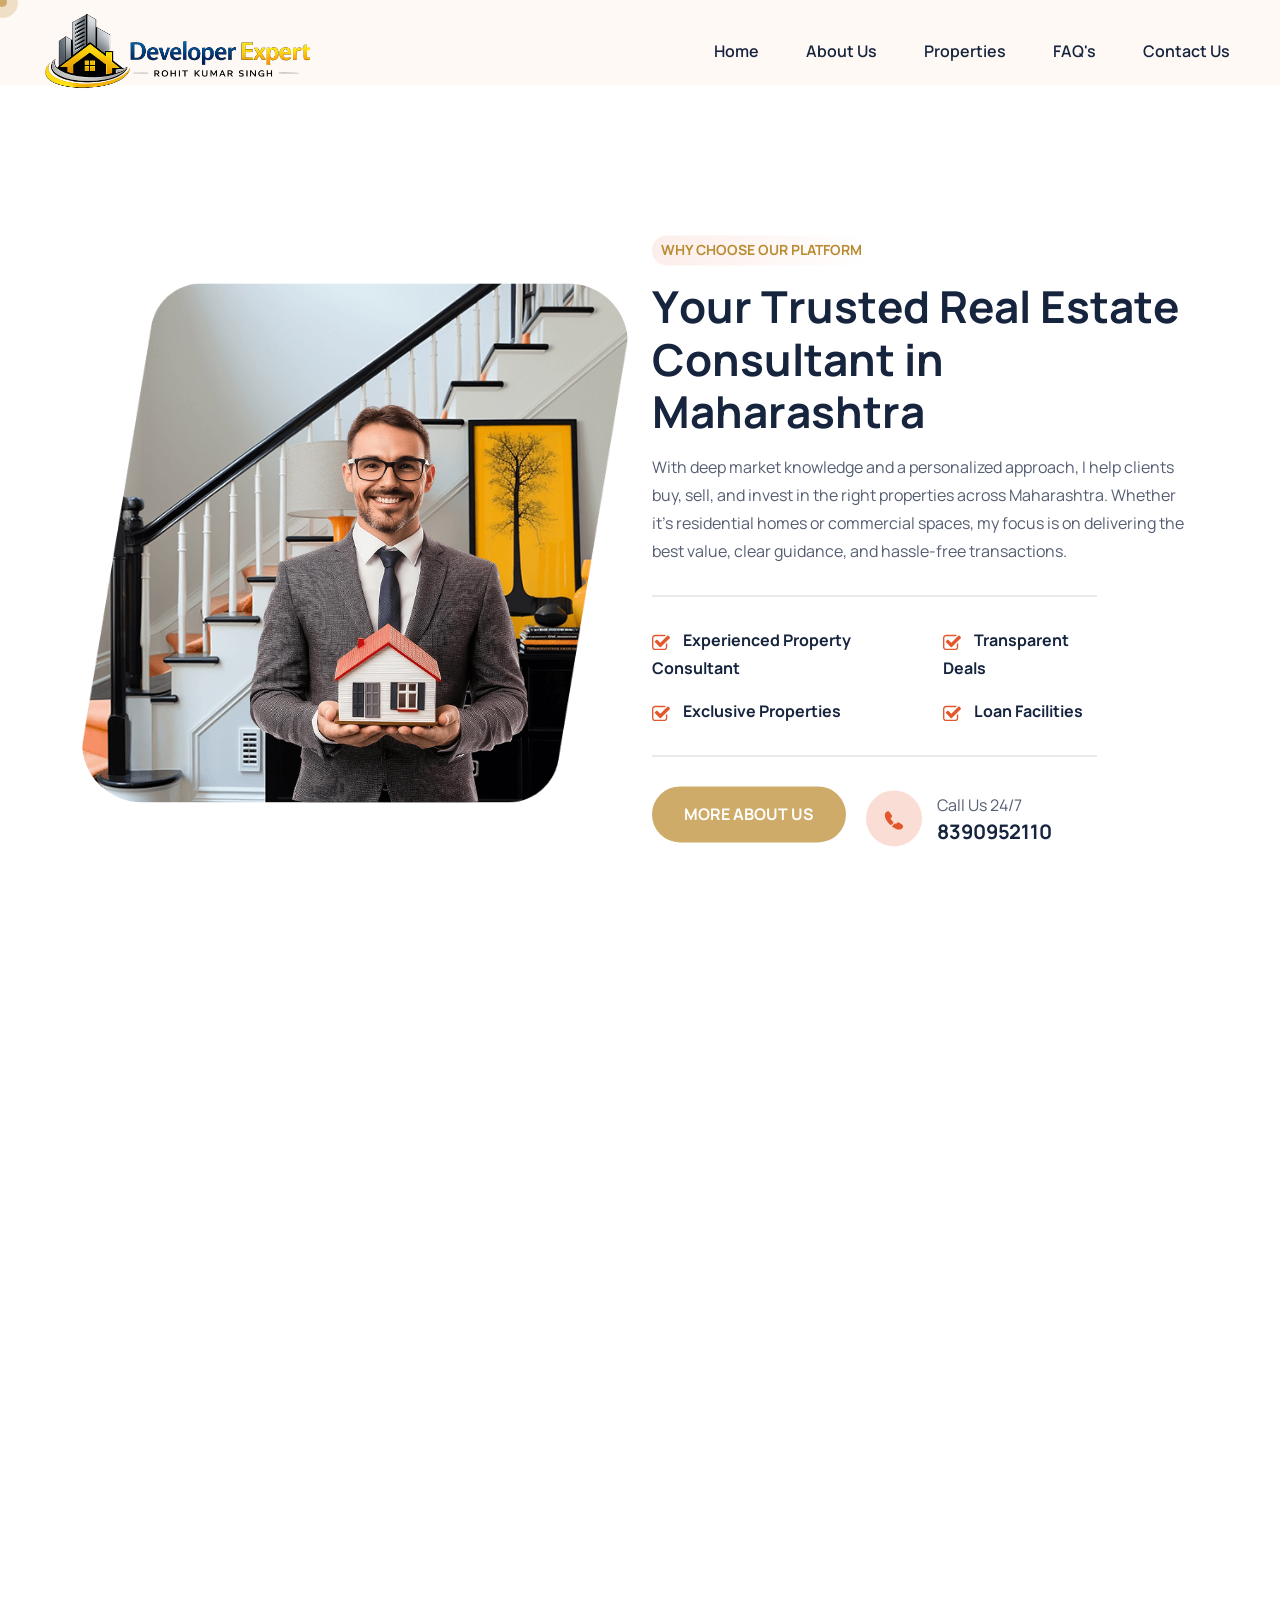
==== commit bde3b5b6: "Add files via upload" ====
--- a/index.html
+++ b/index.html
@@ -6,9 +6,9 @@
         <meta http-equiv="X-UA-Compatible" content="IE=edge">
         <meta name="viewport" content="width=device-width, initial-scale=1">
         <meta name="author" content="Pixel-plus">
-        <meta name="description" content="Rohit Kumar Singh - Real Estate HTML Template">
+        <meta name="description" content="Shakti Realty  - Real Estate ">
         <!-- ======== Page title ============ -->
-        <title>Rohit Kumar Singh - Real Estate HTML Template</title>
+        <title>Shakti Realty  - Real Estate</title>
         <!--<< Favcion >>-->
         <link rel="shortcut icon" href="assets/img/favicon.svg">
         <!--<< Bootstrap min.css >>-->
@@ -38,35 +38,26 @@
                 <div class="spinner">                
                 </div>
                 <div class="txt-loading">
-                    <span data-text-preloader="D" class="letters-loading">
-                        D
+                    <span data-text-preloader="S" class="letters-loading">
+                        S
                     </span>
-                    <span data-text-preloader="E" class="letters-loading">
-                        E
+                    <span data-text-preloader="H" class="letters-loading">
+                        H
                     </span>
-                    <span data-text-preloader="V" class="letters-loading">
-                        V
+                    <span data-text-preloader="A" class="letters-loading">
+                        A
                     </span>
-                    <span data-text-preloader="E" class="letters-loading">
-                        E
+                    <span data-text-preloader="K" class="letters-loading">
+                        K
                     </span>
-                    <span data-text-preloader="L" class="letters-loading">
-                        L
+                    <span data-text-preloader="T" class="letters-loading">
+                        T
                     </span>
-                    <span data-text-preloader="O" class="letters-loading">
-                        O
-                    </span>
-                    <span data-text-preloader="P" class="letters-loading">
-                        P
-                    </span>
-                    <span data-text-preloader="E" class="letters-loading">
-                        E
-                    </span>
-                    <span data-text-preloader="R" class="letters-loading">
-                        R
+                    <span data-text-preloader="I" class="letters-loading">
+                        I
                     </span>
                 </div>
-                <p class="text-center">Expert - Rohit Kumar Singh</p>
+                <p class="text-center">Shakti Realty</p>
             </div>
             <div class="loader">
                 <div class="row">
@@ -85,7 +76,7 @@
                 </div>
             </div>
         </div>
-<!-- #dbb971 -->
+        <!-- #dbb971 -->
         <!-- Back To Top Start -->
         <button id="back-top" class="back-to-top">
             <i class="fa-regular fa-arrow-up"></i>
@@ -115,8 +106,8 @@
                         </div>
                         <p class="text d-none d-xl-block">
                             <strong>Property Types:</strong> Residential, Commercial, Plots, Villas <br>
-                            <strong>Target Areas:</strong>Patna, Bihta, Naubatpur, Rajgir, Muzaffarpur,Ranchi, Dehradun, Saharanpur, and New Delhi <br>
-                            <strong>Project Range:</strong> ₹10 Lakh – ₹25 Crore
+                            <strong>Target Areas:</strong>Mumbai To Ahmedabad <br>
+                            <strong>Project Range:</strong> 77 Acre 
                         </p>
                         <div class="mobile-menu fix mb-3"></div>
                         <div class="offcanvas__contact d-xl-block">
@@ -127,7 +118,7 @@
                                         <i class="fal fa-map-marker-alt"></i>
                                     </div>
                                     <div class="offcanvas__contact-text">
-                                        <a target="_blank" href="#">501 one mall above 5th floor</a>
+                                        <a target="_blank" href="#">001, I wing, Krishna Arcade, Yashwant Shrushti, Behind Sai baba Madir, boisar ( West), Palghar. </a>
                                     </div>
                                 </li>
                                 <li class="d-flex align-items-center">
@@ -135,7 +126,7 @@
                                         <i class="fal fa-envelope"></i>
                                     </div>
                                     <div class="offcanvas__contact-text">
-                                        <a href="mailto:singhrohitkumar898@gmail.com"><span class="mailto:singhrohitkumar898@gmail.com">singhrohitkumar898@gmail.com</span></a>
+                                        <a href="mailto:theshaktirealty@gmail.com "><span class="mailto:theshaktirealty@gmail.com ">theshaktirealty@gmail.com </span></a>
                                     </div>
                                 </li>
                                 <li class="d-flex align-items-center">
@@ -143,7 +134,7 @@
                                         <i class="far fa-phone"></i>
                                     </div>
                                     <div class="offcanvas__contact-text">
-                                        <a href="tel:+919142304869">9142304869</a>
+                                        <a href="tel:+918390952110">8390952110</a>
                                     </div>
                                 </li>
                             </ul>
@@ -208,7 +199,7 @@
                             <div class="header-btn">
                                 <span>
                                     <i class="fa-solid fa-user-headset"></i>
-                                    <a href="tel:+919142304869">9142304869</a>
+                                    <a href="tel:+918390952110">8390952110</a>
                                 </span>
                                 <div class="header-button">
                                 <a href="contact.html" class="theme-btn">
@@ -354,31 +345,32 @@
                                                Why Choose Our Platform
                                             </span>
                                             <h2 class="gt_title_animation">
-                                                Trusted listings, Expert Guidance & Real Experience
+                                                Your Trusted Real Estate Consultant in Maharashtra
                                             </h2>
                                         </div>
                                         <p class="text">
-                                            We provide verified property listings, trusted agents, and a smooth browsing experience to help you find the right property with complete confidence.
+                                            With deep market knowledge and a personalized approach, I help clients buy, sell, and invest in the right properties across Maharashtra. Whether it’s residential homes or commercial spaces, my focus is on delivering the best value, clear guidance, and hassle-free transactions.
                                         </p>
                                         <div class="about-list-item">
                                             <ul class="list">
                                                 <li>
                                                     <img src="assets/img/home-1/icon/cheak.svg" alt="img">
-                                                    Verified Property Listings
+                                                    Experienced Property Consultant 
                                                 </li>
                                                 <li>
                                                     <img src="assets/img/home-1/icon/cheak.svg" alt="img">
-                                                    Easy Search & Filters
+                                                    Exclusive Properties 
+
                                                 </li>
                                             </ul>
                                             <ul class="list">
                                                 <li>
                                                     <img src="assets/img/home-1/icon/cheak.svg" alt="img">
-                                                    Trusted Agents
+                                                    Transparent Deals 
                                                 </li>
                                                 <li>
                                                     <img src="assets/img/home-1/icon/cheak.svg" alt="img">
-                                                   Transparent Pricing
+                                                   Loan Facilities
                                                 </li>
                                             </ul>
                                         </div>
@@ -393,7 +385,7 @@
                                                 <div class="content">
                                                     <span>Call Us 24/7</span>
                                                     <h3>
-                                                        <a href="tel:+919142304869">9142304869</a>
+                                                        <a href="tel:+918390952110">8390952110</a>
                                                     </h3>
                                                 </div>
                                             </div>
@@ -496,7 +488,7 @@
                                     <div class="project-content">
                                         <span>
                                             <i class="fa-solid fa-location-dot"></i>
-                                            18 Broklyn Street, New York
+                                            Ahmedabad
                                         </span>
                                         <h3>
                                             <a href="propertie-details.html">Skyline Heights Villa</a>
@@ -528,7 +520,7 @@
                                     <div class="project-content">
                                         <span>
                                             <i class="fa-solid fa-location-dot"></i>
-                                            18 Broklyn Street, New York
+                                            Ahmedabad
                                         </span>
                                         <h3>
                                             <a href="propertie-details.html">Skyline Heights Villa</a>
@@ -560,7 +552,7 @@
                                     <div class="project-content">
                                         <span>
                                             <i class="fa-solid fa-location-dot"></i>
-                                            18 Broklyn Street, New York
+                                            Ahmedabad
                                         </span>
                                         <h3>
                                             <a href="propertie-details.html">Sunset View Apartments</a>
@@ -592,7 +584,7 @@
                                     <div class="project-content">
                                         <span>
                                             <i class="fa-solid fa-location-dot"></i>
-                                            18 Broklyn Street, New York
+                                            Ahmedabad
                                         </span>
                                         <h3>
                                             <a href="propertie-details.html">Palm Grove Villas Apartments</a>
@@ -624,7 +616,7 @@
                                     <div class="project-content">
                                         <span>
                                             <i class="fa-solid fa-location-dot"></i>
-                                            18 Broklyn Street, New York
+                                            Ahmedabad
                                         </span>
                                         <h3>
                                             <a href="propertie-details.html">Central Park Towers</a>
@@ -744,7 +736,7 @@
                                                 <a href="service-details.html">Real Estate Consultancy</a>
                                             </h3>
                                             <p>
-                                                We assist clients in buying and selling residential and commercial properties with ease. Our team provides accurate property valuation.
+                                                Get expert guidance for buying, selling, or investing in properties across Maharashtra. With strong local market knowledge, I help you identify the right opportunities in both residential and commercial segments. From property selection to final deal closure, every step is handled with clarity and transparency.
                                             </p>
                                         </div>
                                     </div>
@@ -768,7 +760,7 @@
                                                 <a href="service-details.html">Property Management</a>
                                             </h3>
                                             <p>
-                                                We assist clients in buying and selling residential and commercial properties with ease. Our team provides accurate property valuation.
+                                                Managing a property can be time-consuming — I make it simple and stress-free. From tenant coordination and rent handling to regular property checks, I ensure your asset is well-maintained and delivers consistent value, whether it’s residential or commercial.
                                             </p>
                                         </div>
                                     </div>
@@ -792,7 +784,7 @@
                                                 <a href="service-details.html">Property Buying & Selling</a>
                                             </h3>
                                             <p>
-                                                We assist clients in buying and selling residential and commercial properties with ease. Our team provides accurate property valuation.
+                                                Looking to buy your dream property or sell at the best price? I provide complete assistance with site visits, market analysis, price negotiation, and documentation support. My goal is to ensure smooth, secure, and profitable transactions for every client.
                                             </p>
                                         </div>
                                     </div>
@@ -1308,8 +1300,8 @@
                                       <div class="footer-content">
                                         <p>
                                             <strong>Property Types:</strong> Residential, Commercial, Plots, Villas <br>
-                            <strong>Target Areas:</strong>Patna, Bihta, Naubatpur, Rajgir, Muzaffarpur,Ranchi, Dehradun, Saharanpur, and New Delhi <br>
-                            <strong>Project Range:</strong> ₹10 Lakh – ₹25 Crore
+                            <strong>Target Areas:</strong>Mumbai To Ahmedabad <br>
+                            <strong>Project Range:</strong> 77 Acre 
                                         </p>
                                         <div class="social-icon">
                                             <a href="#"><i class="fab fa-facebook-f"></i></a>
@@ -1338,12 +1330,7 @@
                                             </li>
                                             <li>
                                                 <a href="service-details.html">
-                                                    services
-                                                </a>
-                                            </li>
-                                            <li>
-                                                <a href="news-details.html">
-                                                    news
+                                                    Properties
                                                 </a>
                                             </li>
                                             <li>
@@ -1380,11 +1367,6 @@
                                                     Royal palace
                                                 </a>
                                             </li>
-                                            <li>
-                                                <a href="propertie-details.html">
-                                                    Golden Pearl
-                                                </a>
-                                            </li>
                                         </ul>
                                   </div>
                                </div>
@@ -1394,9 +1376,18 @@
                                         <h3>contact us</h3>
                                     </div>
                                     <div class="contact-content">
-                                        <span>501 one mall above 5th floor</span>
+                                        <span>001, I wing, Krishna Arcade, Yashwant Shrushti, Behind Sai baba Madir, boisar ( West), Palghar. </span>
                                         <span class="mb-0">
-                                            <a href="tel:9142304869">9142304869</a>
+                                            <a href="tel:8390952110">8390952110</a>
+                                        </span> | 
+                                        <span class="mb-0">
+                                            <a href="tel:9082313345">9082313345</a>
+                                        </span> | 
+                                        <span class="mb-0">
+                                            <a href="tel:8149119113">8149119113</a>
+                                        </span> | 
+                                        <span class="mb-0">
+                                            <a href="tel:7559214110">7559214110</a>
                                         </span>
                                     </div>
                                   </div>
@@ -1404,7 +1395,7 @@
                             </div>
                         </div>
                         <div class="footer-bottom">
-                         <p class="wow fadeInUp" data-wow-delay=".3sgit">© Rohit Kumar Singh. 2026. All Rights Reserved.</p>
+                         <p class="wow fadeInUp" data-wow-delay=".3sgit">© Shakti Realty . 2026. All Rights Reserved.</p>
                     </div>
                     </div>
                 </footer>
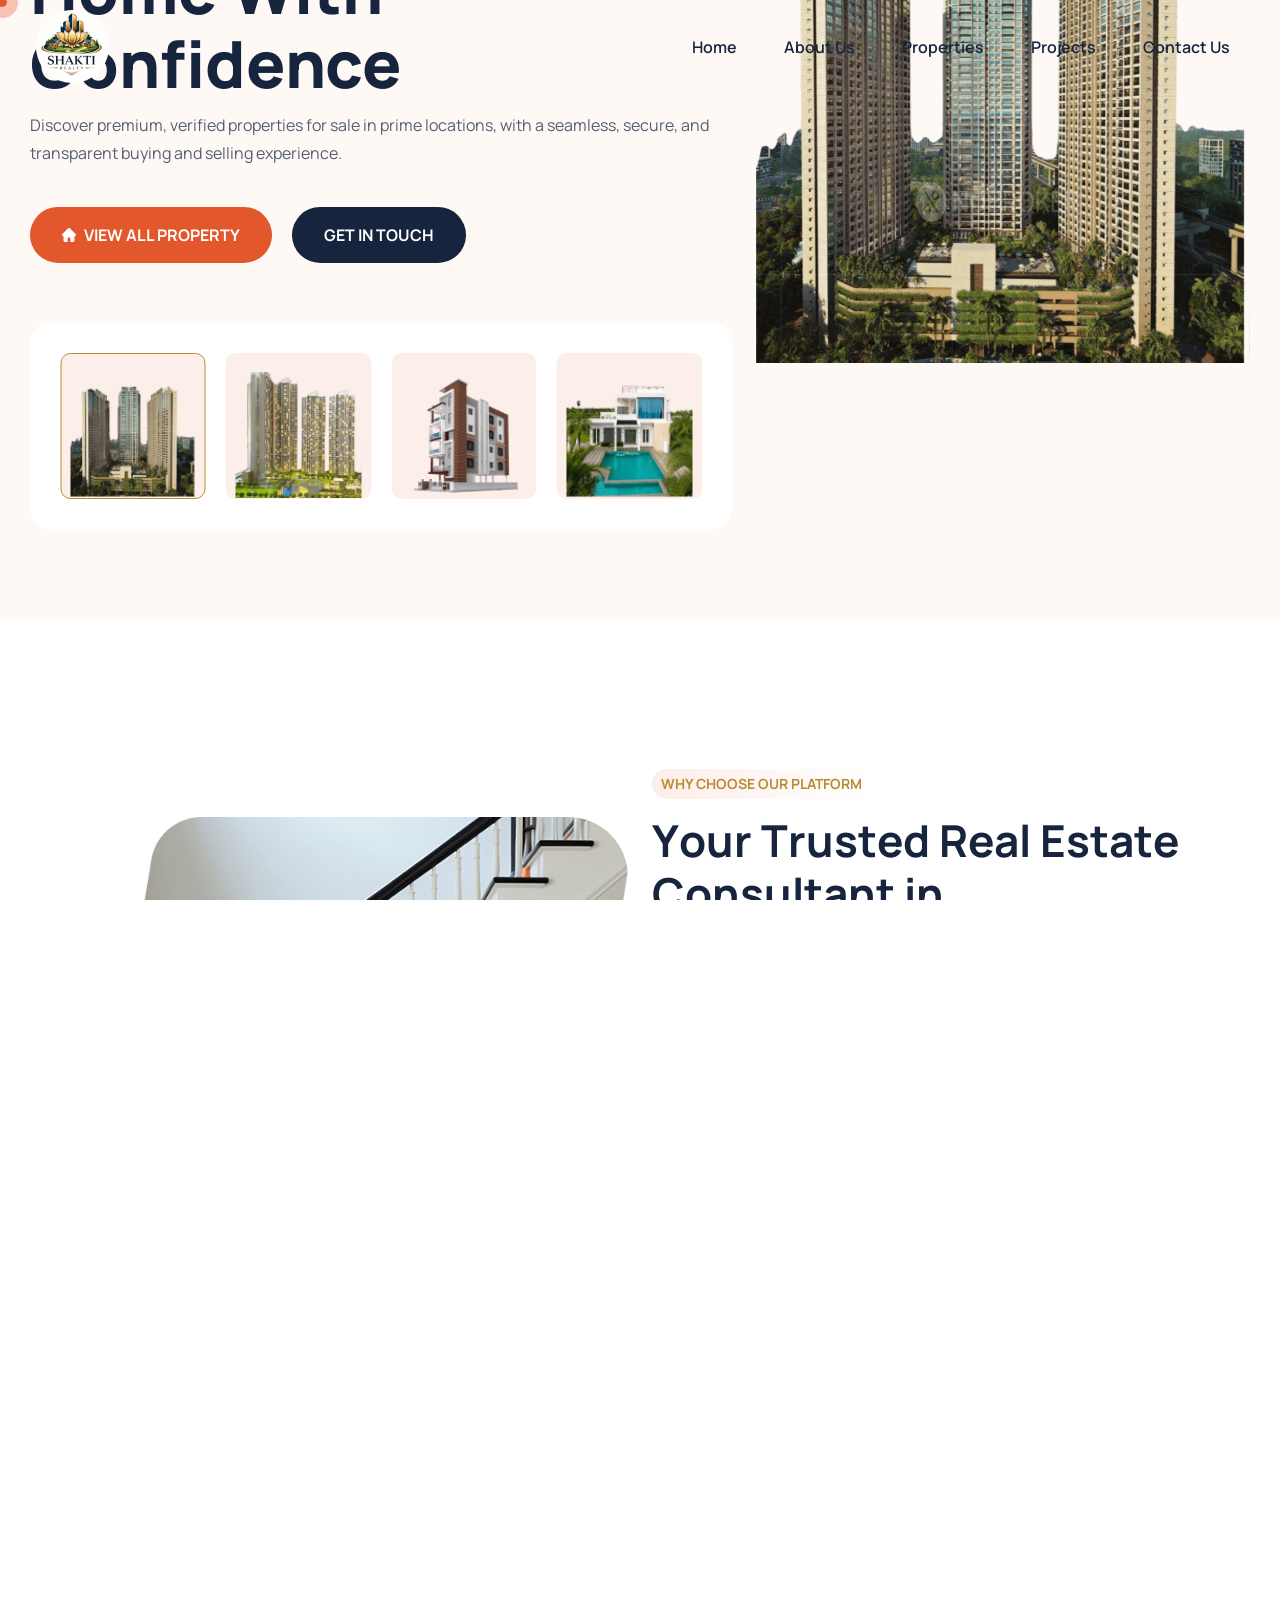
==== commit fb536fb3: "Add files via upload" ====
--- a/index.html
+++ b/index.html
@@ -186,7 +186,7 @@
                                                 </li>
                                              <li class="">
                                                 <a href="news-details.html">
-                                                    FAQ's
+                                                    Projects
                                                 </a>
                                             </li>
                                             <li>
@@ -243,7 +243,7 @@
                                         Find Your Perfect Home with Confidence
                                     </h1>
                                     <p>
-                                        Discover verified properties for sale and rent in prime locations. We make buying, selling, and renting simple, secure, and transparent.
+                                        Discover premium, verified properties for sale in prime locations, with a seamless, secure, and transparent buying and selling experience.
                                     </p>
                                     <div class="hero-button">
                                         <a href="property-list.html" class="theme-btn"><img src="assets/img/home-1/icon/house.svg" alt="img"> view all property</a>
@@ -1050,14 +1050,14 @@
                             <div class="swiper-slide">
                                 <div class="testimonial-box-item">
                                     <div class="info-item">
-                                        <img src="assets/img/home-1/client-1.jpg" alt="img">
+                                        <img src="assets/img/home-1/client-1.png" alt="img">
                                         <div class="content">
-                                            <h3>Dianne Russell</h3>
-                                            <span>Brand Manager</span>
+                                            <h3>Mansukh</h3>
+                                            <span>Maharashtra</span>
                                         </div>
                                     </div>
                                     <p>
-                                        “Businesses to thrive in changing digital world. With over a decade systems that drive growth an efficiency. From IT consulting. Businesses to thrive in changing digital world. With over a decade systems that drive.”
+                                        “I had a great experience with Shakti Realty. Their team is very professional and understands the client’s requirements perfectly. They guided me throughout the process and helped me find the right property without any hassle. Highly recommended for both residential and commercial property deals.”
                                     </p>
                                     <div class="star">
                                         <i class="fa-solid fa-star"></i>
@@ -1071,14 +1071,14 @@
                             <div class="swiper-slide">
                                 <div class="testimonial-box-item">
                                     <div class="info-item">
-                                        <img src="assets/img/home-1/client-1.jpg" alt="img">
+                                        <img src="assets/img/home-1/client-1.png" alt="img">
                                         <div class="content">
-                                            <h3>Dianne Russell</h3>
-                                            <span>Brand Manager</span>
+                                            <h3>Shubhankar</h3>
+                                            <span>Maharashtra</span>
                                         </div>
                                     </div>
                                     <p>
-                                        “Businesses to thrive in changing digital world. With over a decade systems that drive growth an efficiency. From IT consulting. Businesses to thrive in changing digital world. With over a decade systems that drive.”
+                                        “Shakti Realty provides excellent service and genuine property options. What I liked the most is their transparency and honest approach. They don’t just focus on selling but actually help you make the right decision. Very satisfied with their support and guidance.”
                                     </p>
                                     <div class="star">
                                         <i class="fa-solid fa-star"></i>
@@ -1092,35 +1092,14 @@
                             <div class="swiper-slide">
                                 <div class="testimonial-box-item">
                                     <div class="info-item">
-                                        <img src="assets/img/home-1/client-3.jpg" alt="img">
+                                        <img src="assets/img/home-1/client-1.png" alt="img">
                                         <div class="content">
-                                            <h3>Dianne Russell</h3>
-                                            <span>Brand Manager</span>
+                                            <h3>Manoj</h3>
+                                            <span>Maharashtra</span>
                                         </div>
                                     </div>
                                     <p>
-                                        “Businesses to thrive in changing digital world. With over a decade systems that drive growth an efficiency. From IT consulting. Businesses to thrive in changing digital world. With over a decade systems that drive.”
-                                    </p>
-                                    <div class="star">
-                                        <i class="fa-solid fa-star"></i>
-                                        <i class="fa-solid fa-star"></i>
-                                        <i class="fa-solid fa-star"></i>
-                                        <i class="fa-solid fa-star"></i>
-                                        <i class="fa-solid fa-star"></i>
-                                    </div>
-                                </div>
-                            </div>
-                            <div class="swiper-slide">
-                                <div class="testimonial-box-item">
-                                    <div class="info-item">
-                                        <img src="assets/img/home-1/client-2.jpg" alt="img">
-                                        <div class="content">
-                                            <h3>Dianne Russell</h3>
-                                            <span>Brand Manager</span>
-                                        </div>
-                                    </div>
-                                    <p>
-                                        “Businesses to thrive in changing digital world. With over a decade systems that drive growth an efficiency. From IT consulting. Businesses to thrive in changing digital world. With over a decade systems that drive.”
+                                        “If you are looking for a reliable property dealer, Shakti Realty is a great choice. The team is responsive, polite, and always ready to help. They made the entire buying process smooth and stress-free. I would definitely recommend them to anyone looking for property.”
                                     </p>
                                     <div class="star">
                                         <i class="fa-solid fa-star"></i>
@@ -1278,7 +1257,7 @@
                         </div>
                     </div>
                     <div class="googpemap">
-                        <iframe src="https://www.google.com/maps/embed?pb=!1m18!1m12!1m3!1d6678.7619084840835!2d144.9618311901502!3d-37.81450084255415!2m3!1f0!2f0!3f0!3m2!1i1024!2i768!4f13.1!3m3!1m2!1s0x6ad642b4758afc1d%3A0x3119cc820fdfc62e!2sEnvato!5e0!3m2!1sen!2sbd!4v1641984054261!5m2!1sen!2sbd" style="border:0;" allowfullscreen="" loading="lazy"></iframe>
+                        <iframe src="https://www.google.com/maps/embed?pb=!1m18!1m12!1m3!1d15016.578592020856!2d72.7413615871582!3d19.791463500000013!2m3!1f0!2f0!3f0!3m2!1i1024!2i768!4f13.1!3m3!1m2!1s0x3be71f281213fedf%3A0x44fcebc5107faa68!2sKrisha%20Arcade!5e0!3m2!1sen!2sin!4v1776330756334!5m2!1sen!2sin" style="border:0;" allowfullscreen="" loading="lazy" referrerpolicy="no-referrer-when-downgrade"></iframe>
                     </div>
                 </section>
                
@@ -1376,18 +1355,18 @@
                                         <h3>contact us</h3>
                                     </div>
                                     <div class="contact-content">
-                                        <span>001, I wing, Krishna Arcade, Yashwant Shrushti, Behind Sai baba Madir, boisar ( West), Palghar. </span>
+                                        <span><i class="fa fa-map text-white pe-2"></i>001, I wing, Krishna Arcade, Yashwant Shrushti, Behind Sai baba Madir, boisar ( West), Palghar. </span>
                                         <span class="mb-0">
-                                            <a href="tel:8390952110">8390952110</a>
+                                            <i class="fa fa-phone text-white pe-2"></i><a href="tel:8390952110">8390952110</a>
                                         </span> | 
                                         <span class="mb-0">
-                                            <a href="tel:9082313345">9082313345</a>
+                                            <i class="fa fa-phone text-white pe-2"></i><a href="tel:9082313345">9082313345</a>
+                                        </span> 
+                                        <span class="mb-0">
+                                            <i class="fa fa-phone text-white pe-2"></i><a href="tel:8149119113">8149119113</a>
                                         </span> | 
                                         <span class="mb-0">
-                                            <a href="tel:8149119113">8149119113</a>
-                                        </span> | 
-                                        <span class="mb-0">
-                                            <a href="tel:7559214110">7559214110</a>
+                                            <i class="fa fa-phone text-white pe-2"></i><a href="tel:7559214110">7559214110</a>
                                         </span>
                                     </div>
                                   </div>
--- a/assets/css/main.css
+++ b/assets/css/main.css
@@ -25,7 +25,7 @@
   --body: #fff;
   --black: #000;
   --white: #fff;
-  --theme: #ceab68;
+  --theme: #E3572D;
   --header: #16243E;
   --text: #555E72;
   --border: #02060A;
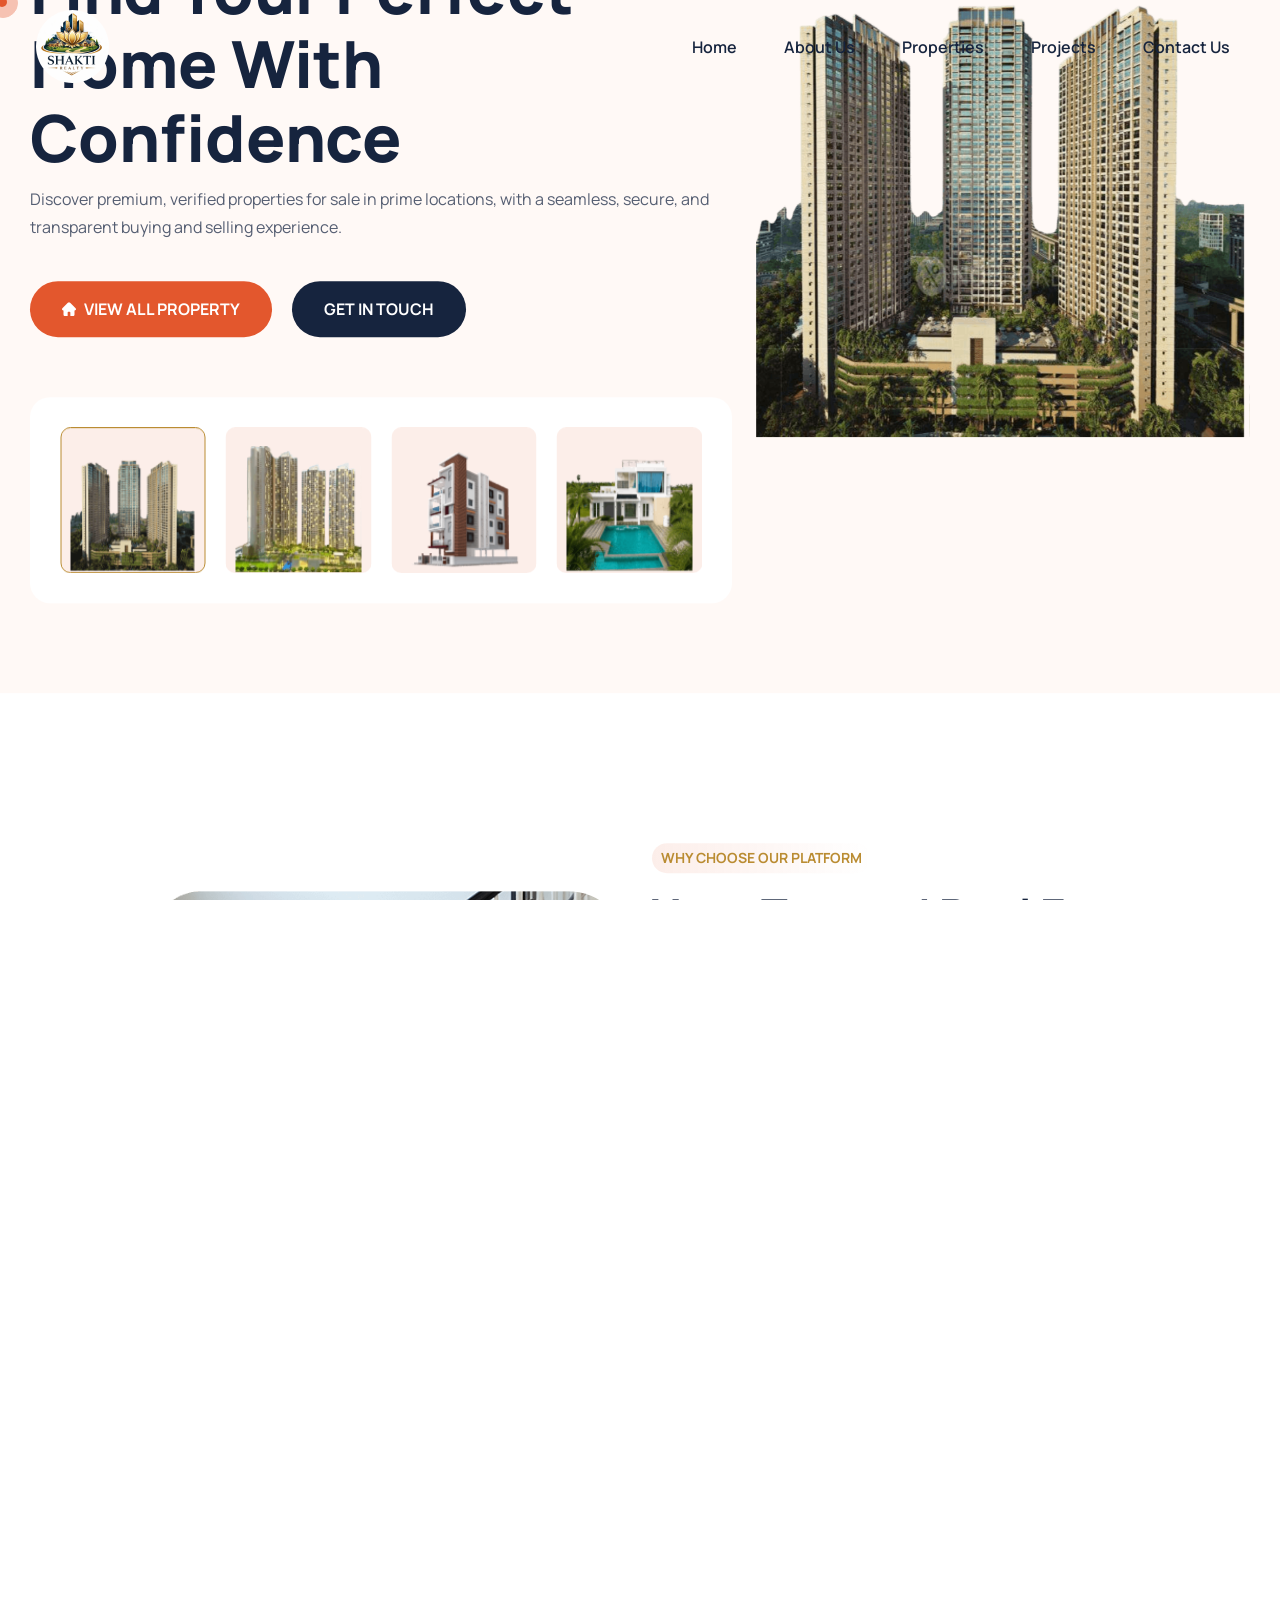
==== commit c8f0c2da: "Add files via upload" ====
--- a/index.html
+++ b/index.html
@@ -1374,7 +1374,7 @@
                             </div>
                         </div>
                         <div class="footer-bottom">
-                         <p class="wow fadeInUp" data-wow-delay=".3sgit">© Shakti Realty . 2026. All Rights Reserved.</p>
+                         <p class="wow fadeInUp" data-wow-delay=".3sgit">© Shakti Realty . 2026. All Rights Reserved. Design by <a href="https://promodegree.com" style="color: inherit;">Promodegree</a></p>
                     </div>
                     </div>
                 </footer>
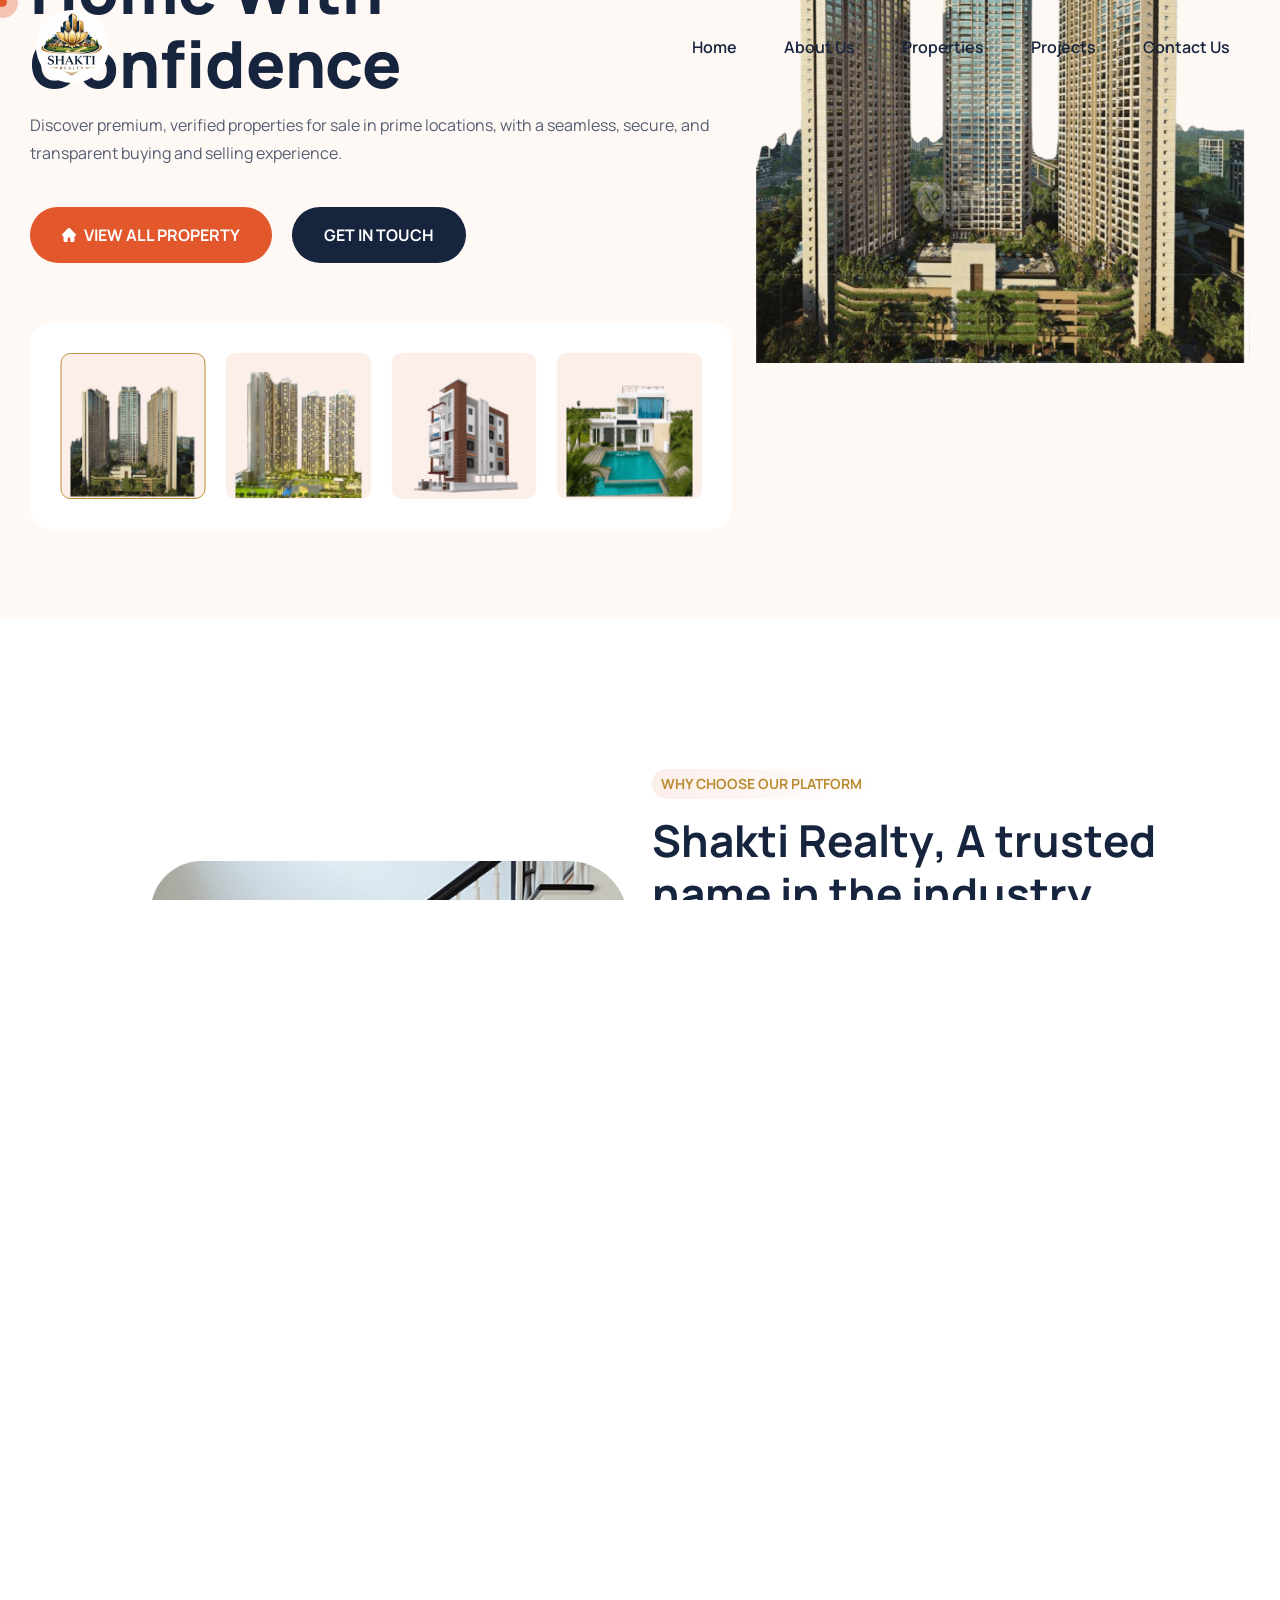
==== commit c551fbd1: "Add files via upload" ====
--- a/index.html
+++ b/index.html
@@ -310,6 +310,7 @@
                     </div>
                 </section>
 
+               
                 <!-- About Section Start -->
                 <section class="about-section section-padding fix">
                     <div class="about-top-image">
@@ -331,46 +332,34 @@
                             </div>
                             <div class="col-lg-6">
                                 <div class="about-content">
-                                    <div class="video-image">
-                                        <img src="assets/img/home-1/about-3.jpg" alt="img">
-                                        <a href="" class="video-btn video-popup">
-                                            <i class="fa-solid fa-play"></i>
-                                        </a>
-                                        <div class="shape">
-                                            <img src="assets/img/home-1/about-shape.jpg" alt="img">
-                                        </div>
-                                    </div>
                                     <div class="section-title animation mb-0">
                                             <span class="sub-title">
                                                Why Choose Our Platform
                                             </span>
                                             <h2 class="gt_title_animation">
-                                                Your Trusted Real Estate Consultant in Maharashtra
+                                                Shakti Realty, A trusted name in the industry
                                             </h2>
                                         </div>
                                         <p class="text">
-                                            With deep market knowledge and a personalized approach, I help clients buy, sell, and invest in the right properties across Maharashtra. Whether it’s residential homes or commercial spaces, my focus is on delivering the best value, clear guidance, and hassle-free transactions.
+                                            Dedicated to delivering reliable and result-driven property solutions. We deal in all kinds of properties including residential, commercial, industrial, plots, villas, and investment properties, catering to a wide range of client needs.
                                         </p>
                                         <div class="about-list-item">
                                             <ul class="list">
                                                 <li>
                                                     <img src="assets/img/home-1/icon/cheak.svg" alt="img">
-                                                    Experienced Property Consultant 
+                                                    With a strong understanding of the market and client requirements,
                                                 </li>
                                                 <li>
                                                     <img src="assets/img/home-1/icon/cheak.svg" alt="img">
-                                                    Exclusive Properties 
-
-                                                </li>
-                                            </ul>
-                                            <ul class="list">
-                                                <li>
-                                                    <img src="assets/img/home-1/icon/cheak.svg" alt="img">
-                                                    Transparent Deals 
+                                                    we ensure smooth and transparent transactions.
                                                 </li>
                                                 <li>
                                                     <img src="assets/img/home-1/icon/cheak.svg" alt="img">
-                                                   Loan Facilities
+                                                    Our team consists of experienced professionals with a minimum of 5+ years of expertise in real estate,
+                                                </li>
+                                                <li>
+                                                    <img src="assets/img/home-1/icon/cheak.svg" alt="img">
+                                                   We are committed to providing the best guidance and support at every step of your property journey.
                                                 </li>
                                             </ul>
                                         </div>
@@ -385,7 +374,7 @@
                                                 <div class="content">
                                                     <span>Call Us 24/7</span>
                                                     <h3>
-                                                        <a href="tel:+918390952110">8390952110</a>
+                                                        <a href="tel:+20866660112">+20866660112</a>
                                                     </h3>
                                                 </div>
                                             </div>
--- a/assets/css/main.css
+++ b/assets/css/main.css
@@ -2139,18 +2139,18 @@
 }
 .gt-breadcrumb-wrapper .gt-page-heading {
   position: relative;
-  padding: 250px 0 160px;
+  padding: 100px 0 100px;
   z-index: 9;
 }
 @media (max-width: 1399px) {
   .gt-breadcrumb-wrapper .gt-page-heading {
-    padding: 170px 0 140px;
+    padding: 80px 0 80px;
   }
 }
 @media (max-width: 767px) {
   .gt-breadcrumb-wrapper .gt-page-heading {
     text-align: center;
-    padding: 180px 0 130px;
+    padding: 70px 0 65px;
   }
 }
 .gt-breadcrumb-wrapper .gt-page-heading h1 {
@@ -8676,4 +8676,4 @@
   .swiper.imgSlider {
     bottom: 63px;
   }
-}/*# sourceMappingURL=main.css.map */+}/*# sourceMappingURL=main.css.map */
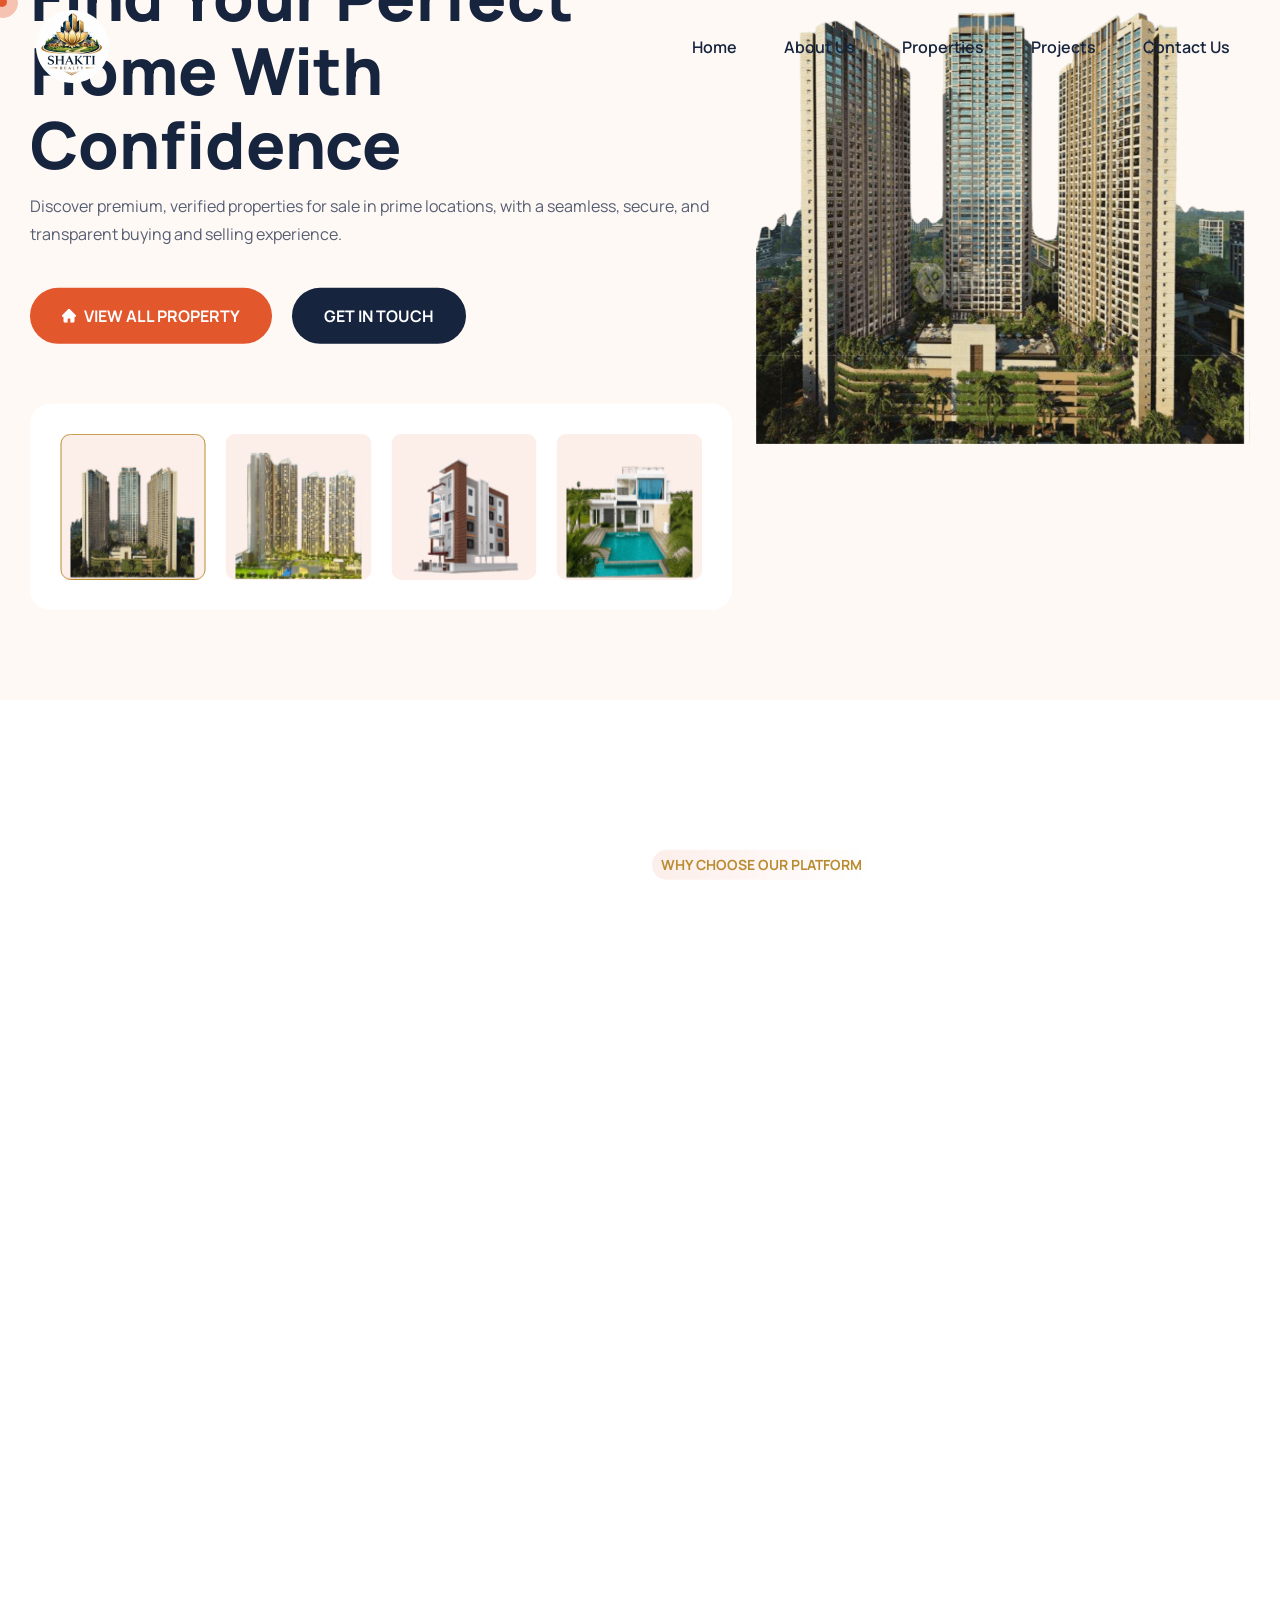
==== commit eae99209: "Add files via upload" ====
--- a/index.html
+++ b/index.html
@@ -374,7 +374,7 @@
                                                 <div class="content">
                                                     <span>Call Us 24/7</span>
                                                     <h3>
-                                                        <a href="tel:+20866660112">+20866660112</a>
+                                                        <a href="tel:+918390952110">+918390952110</a>
                                                     </h3>
                                                 </div>
                                             </div>
